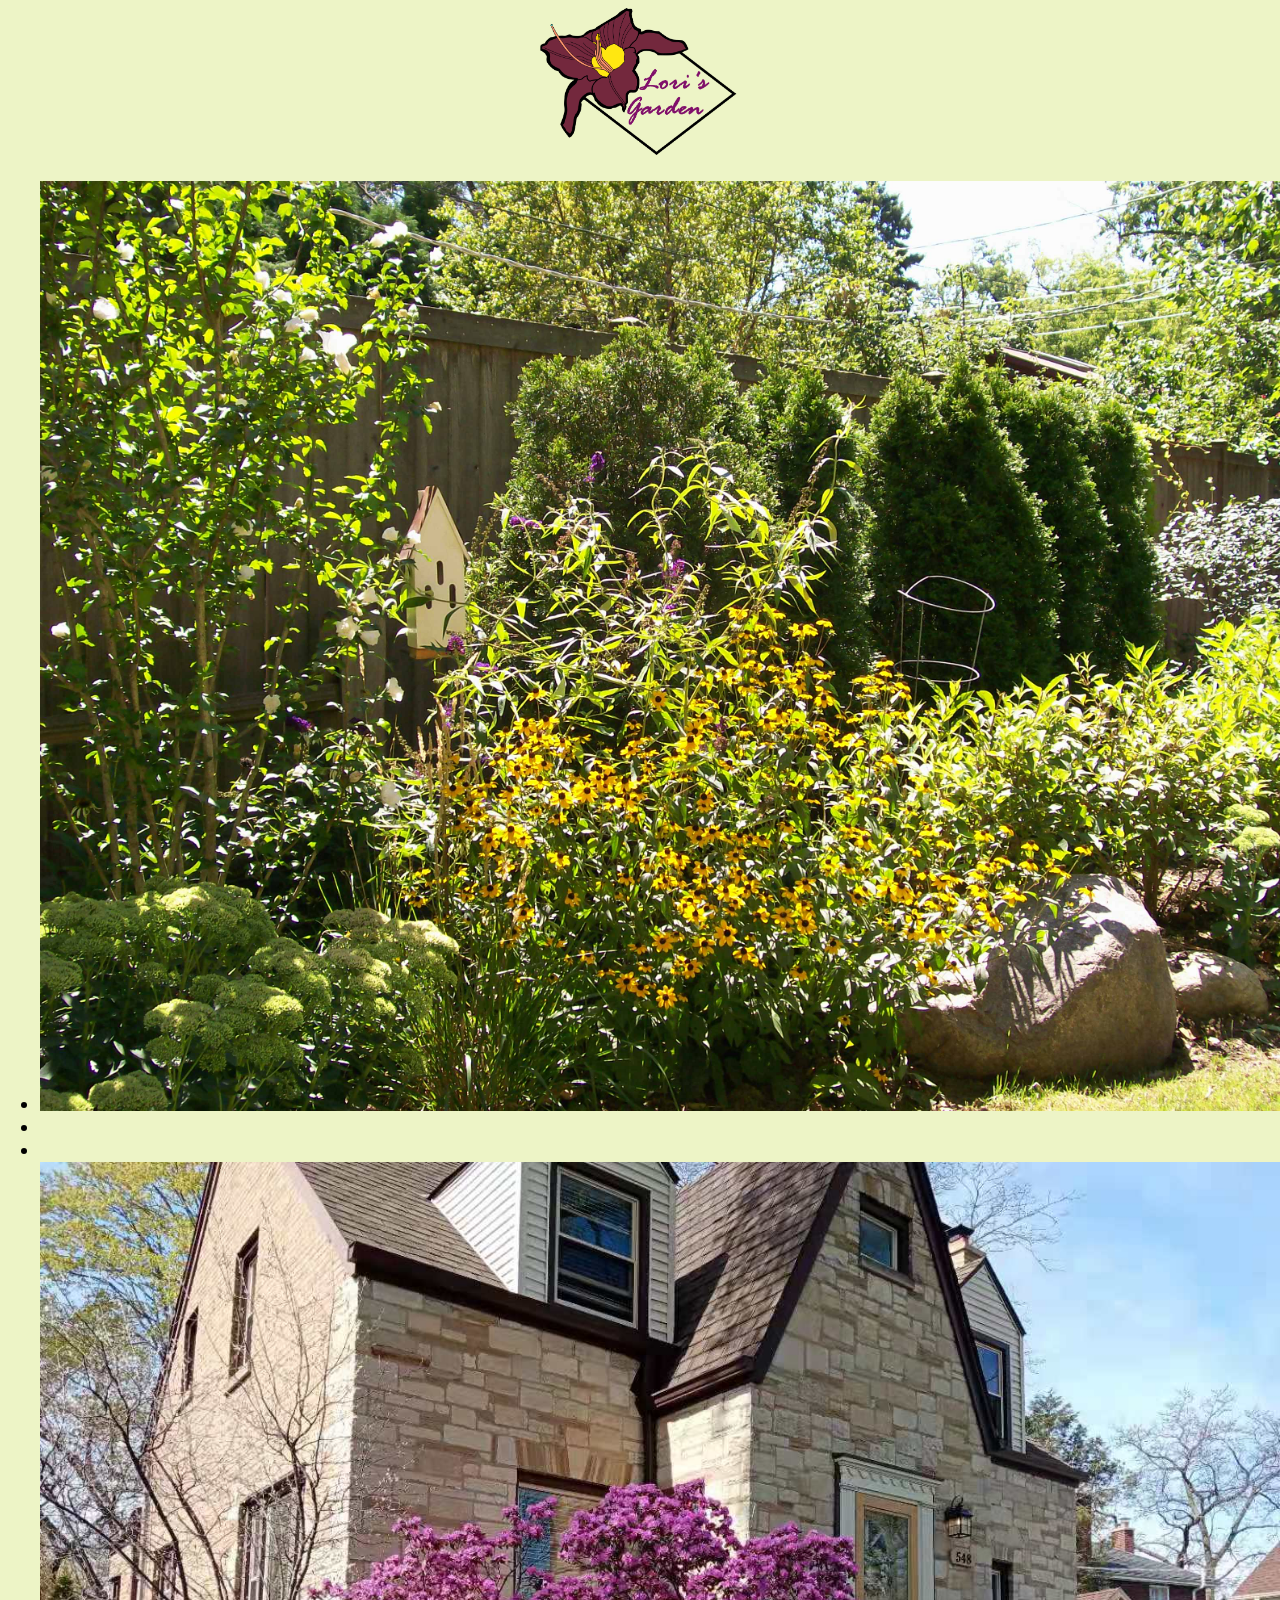
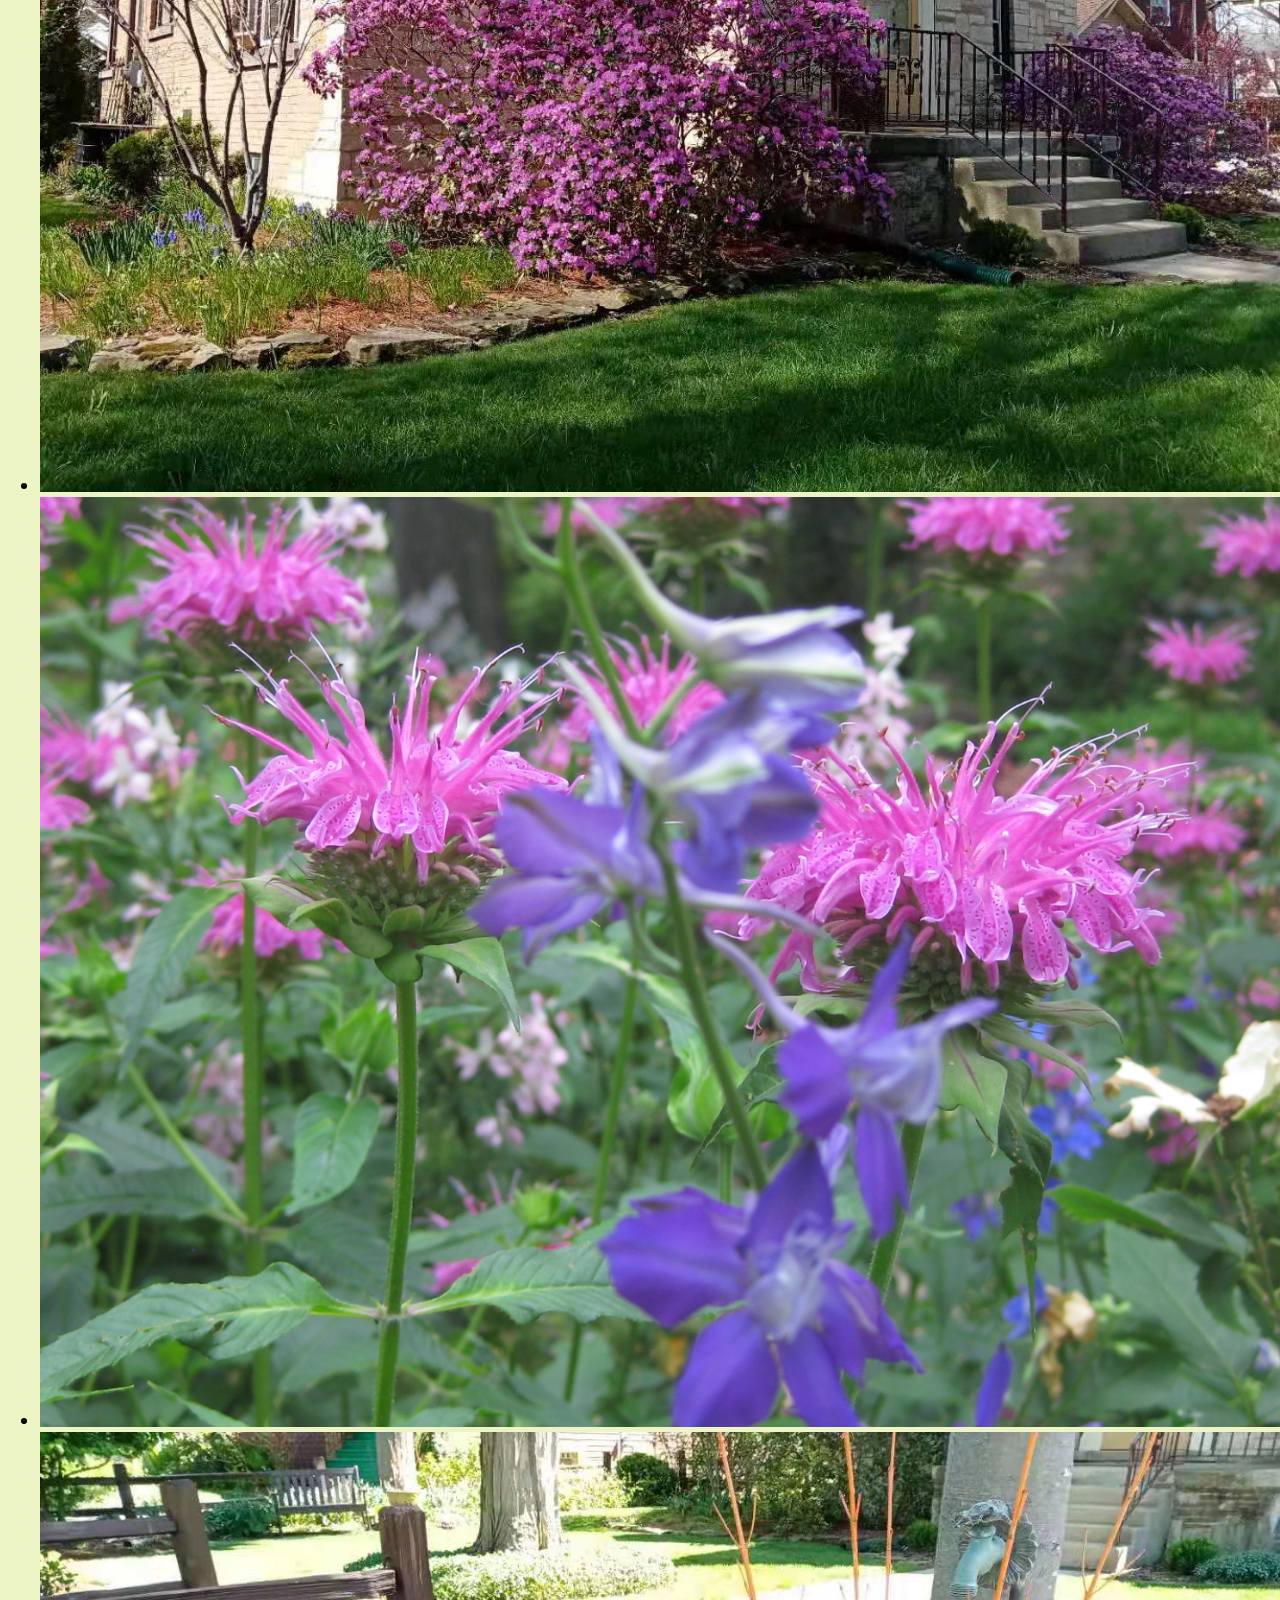
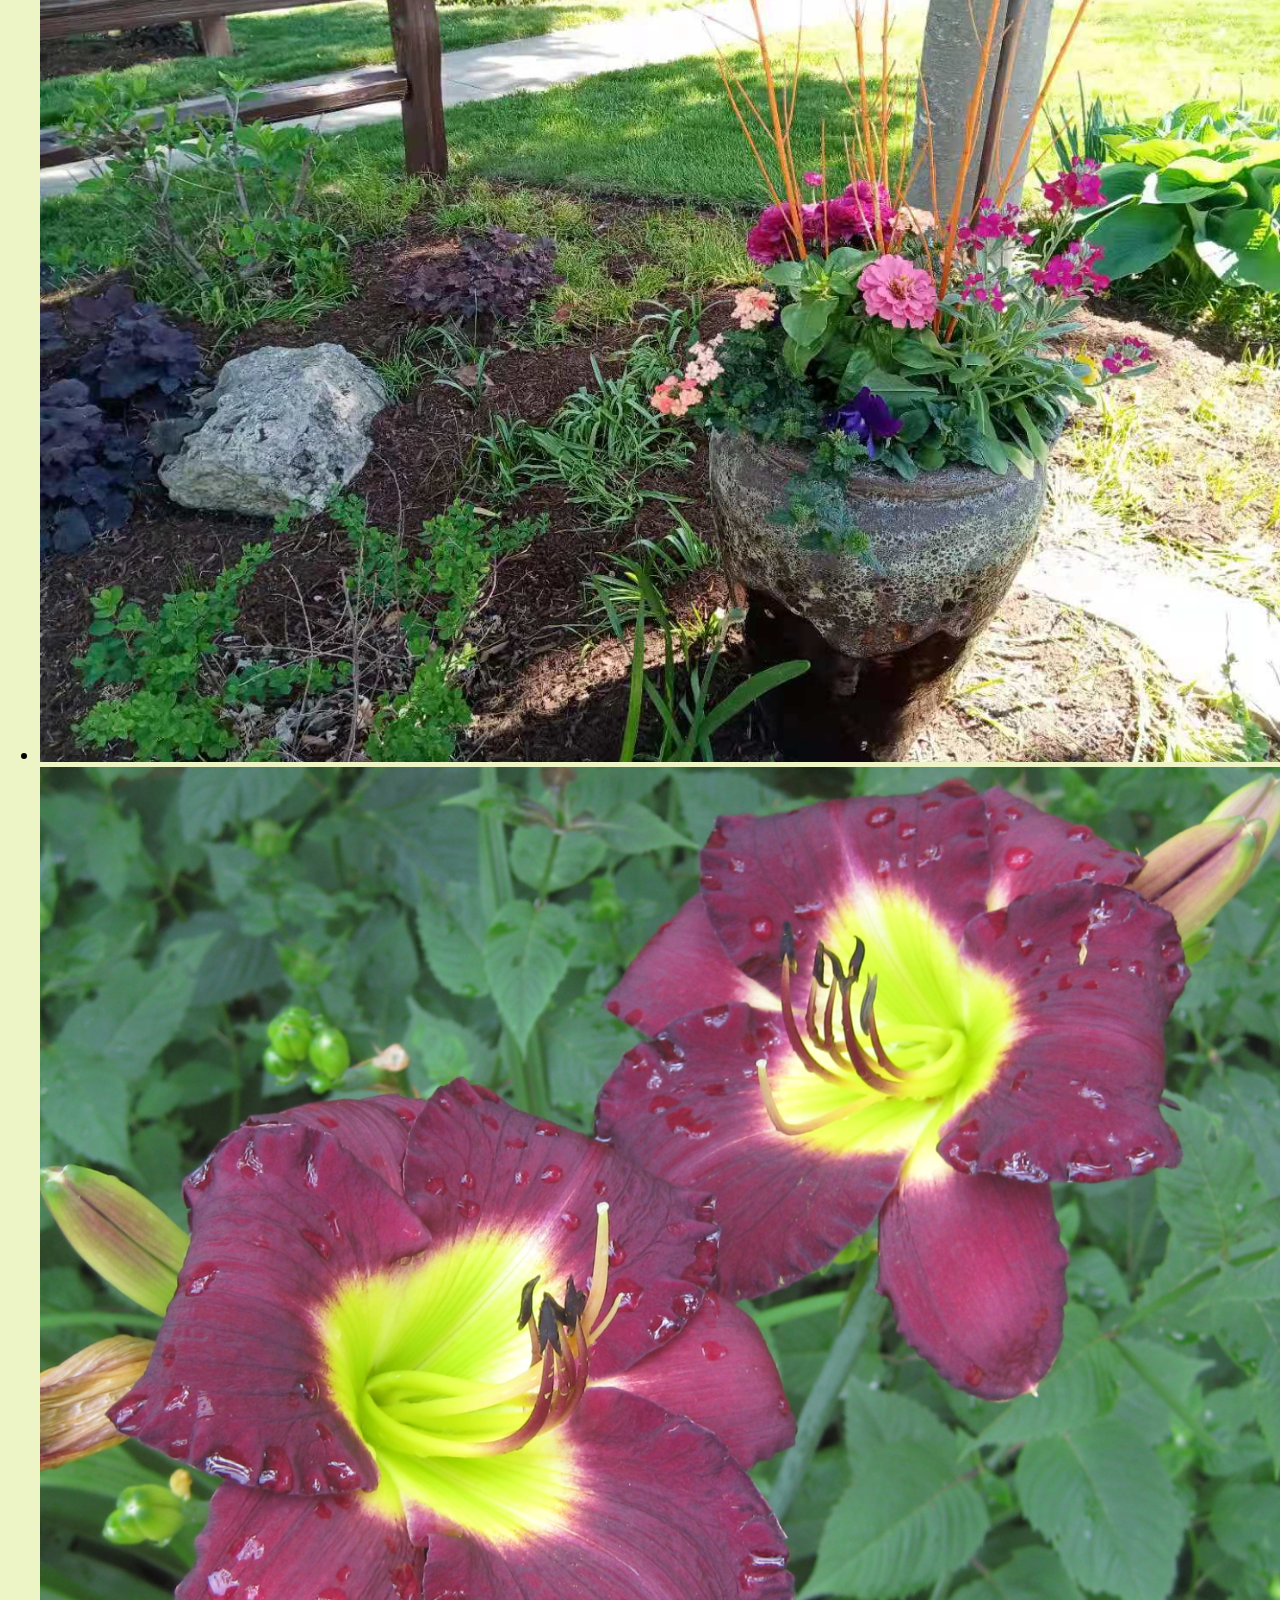
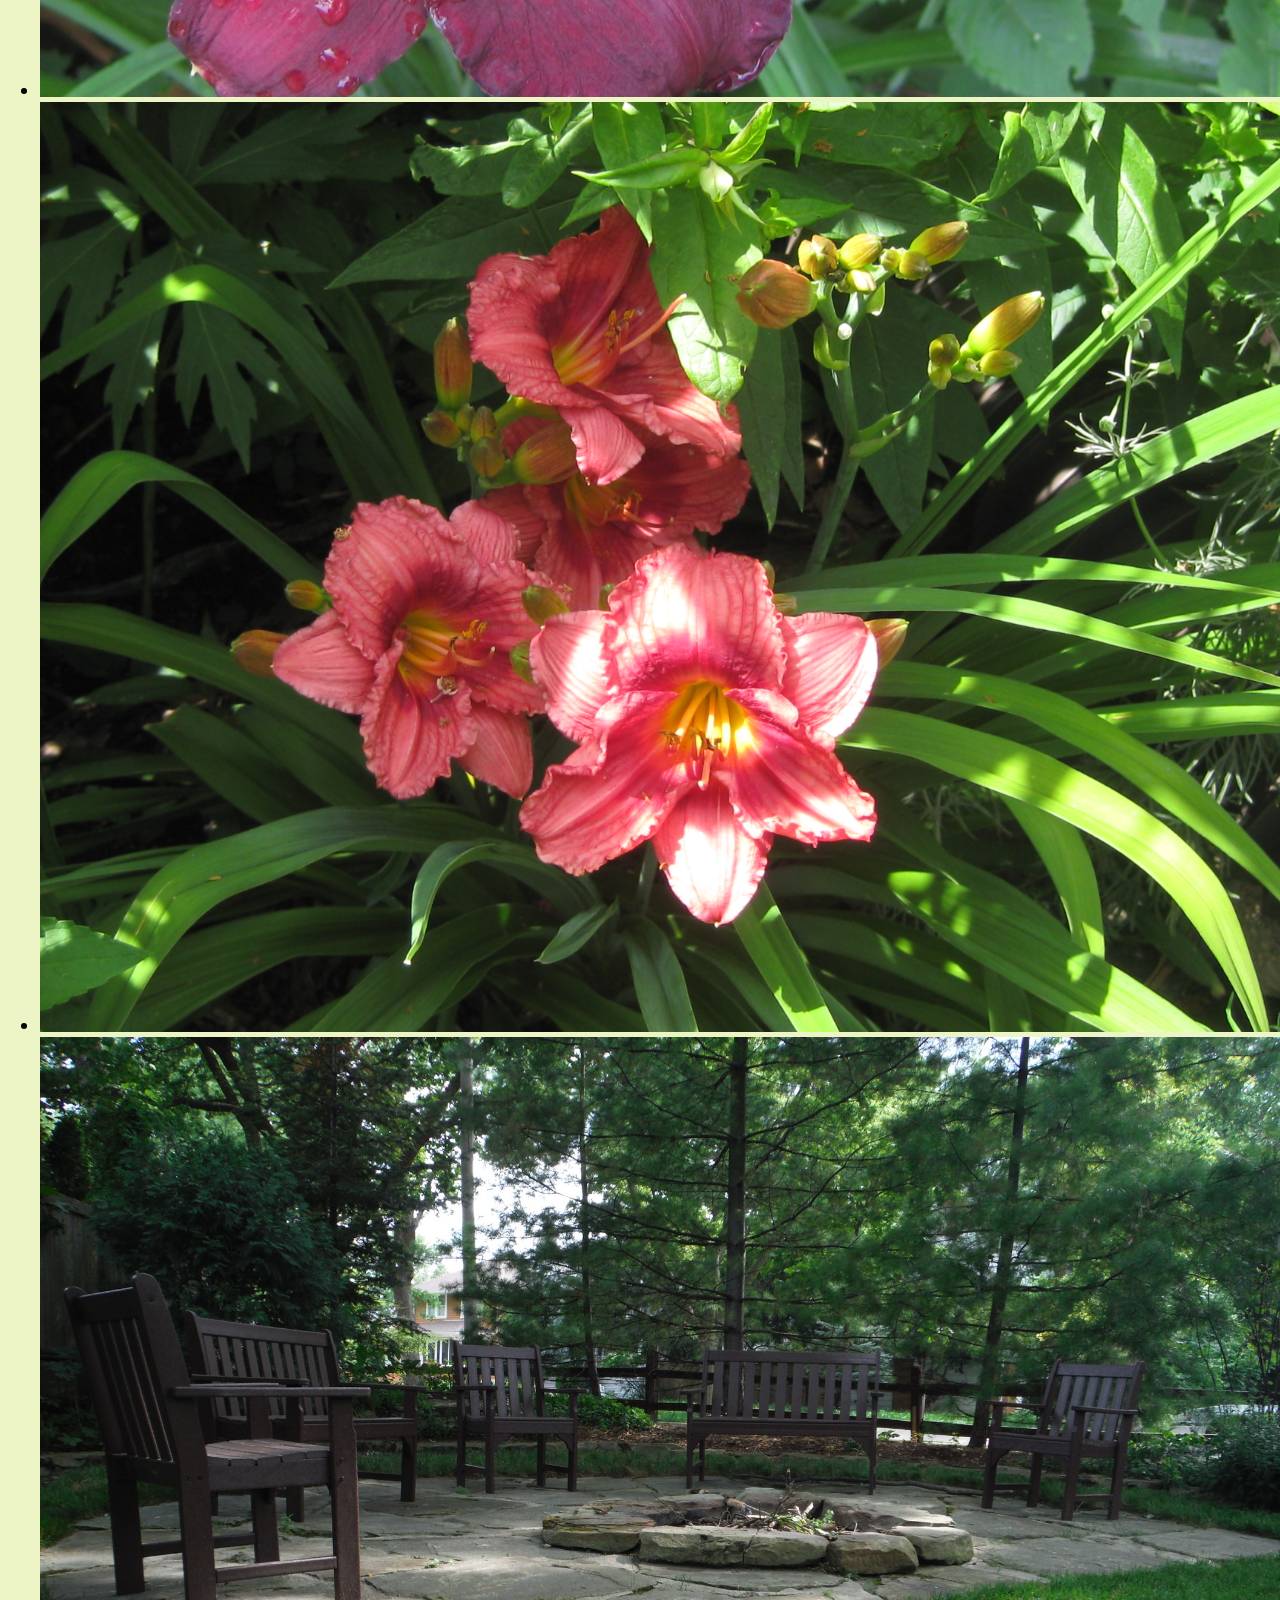
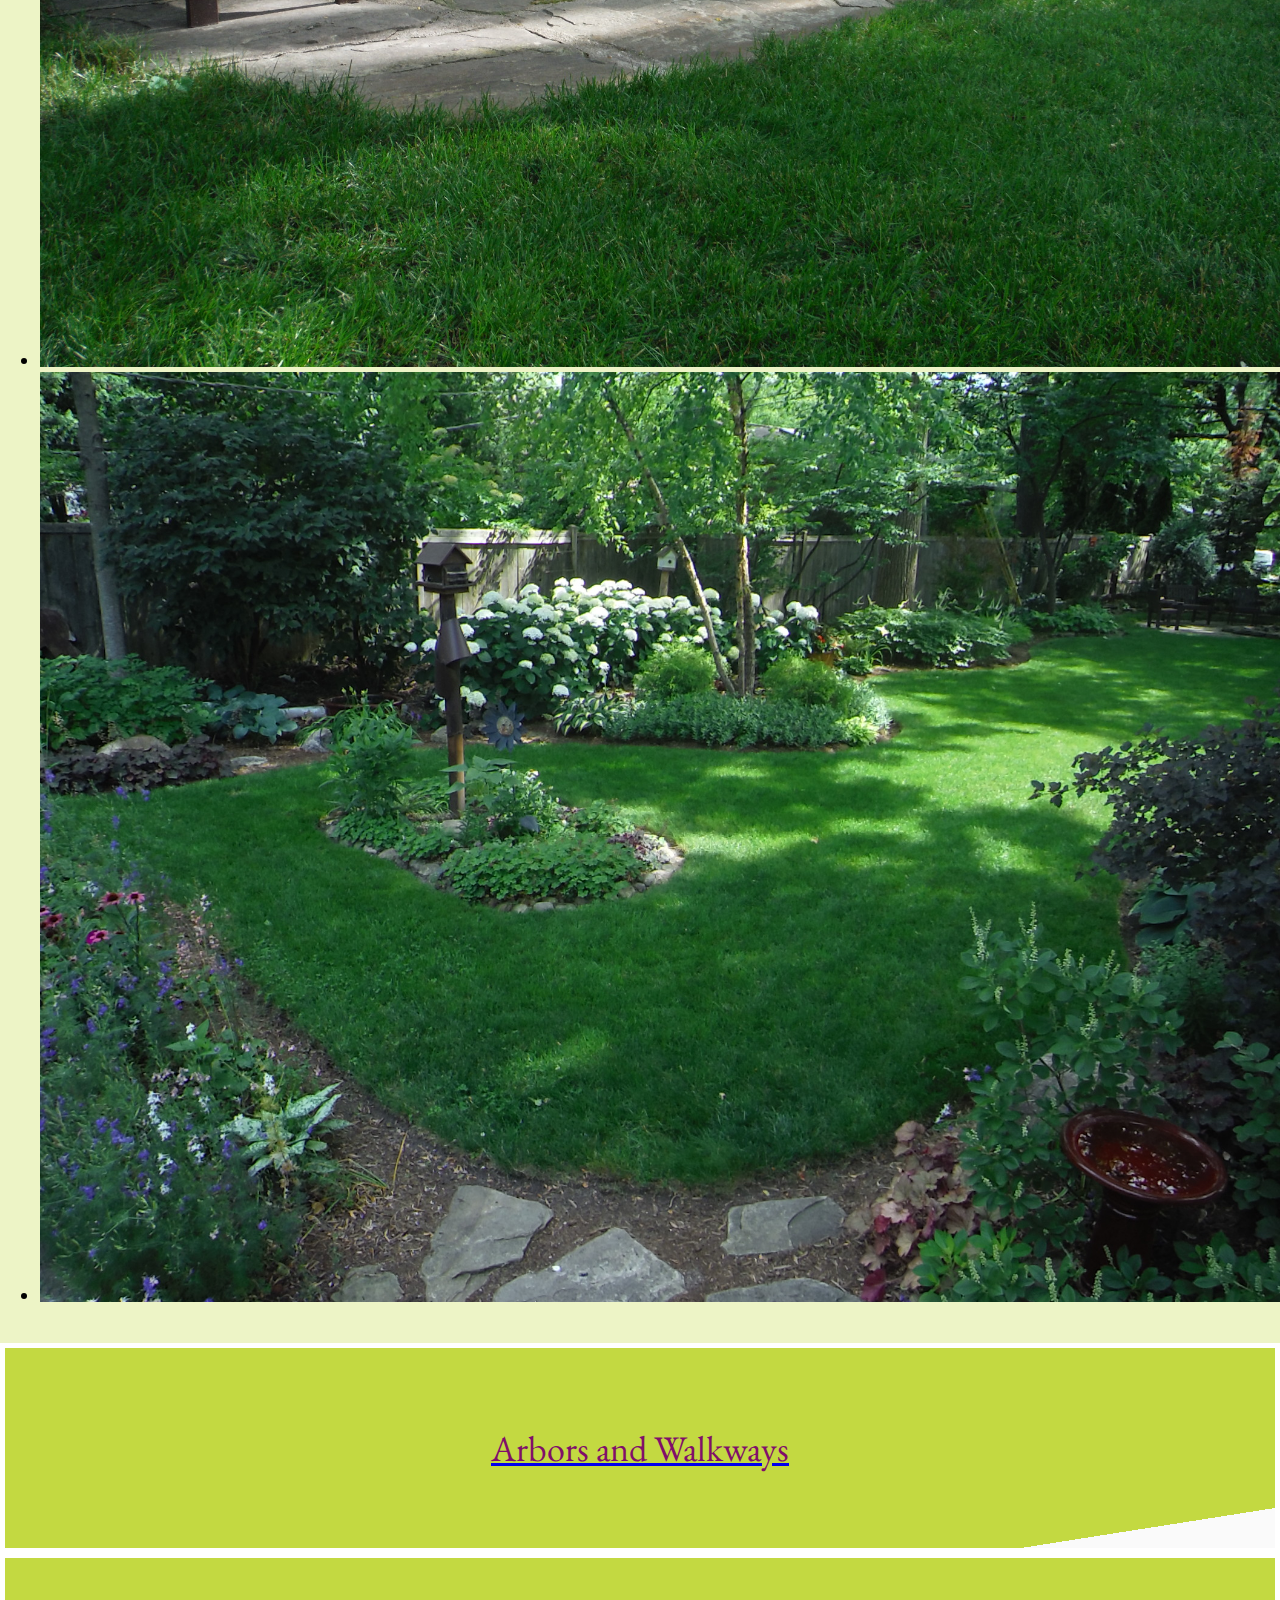
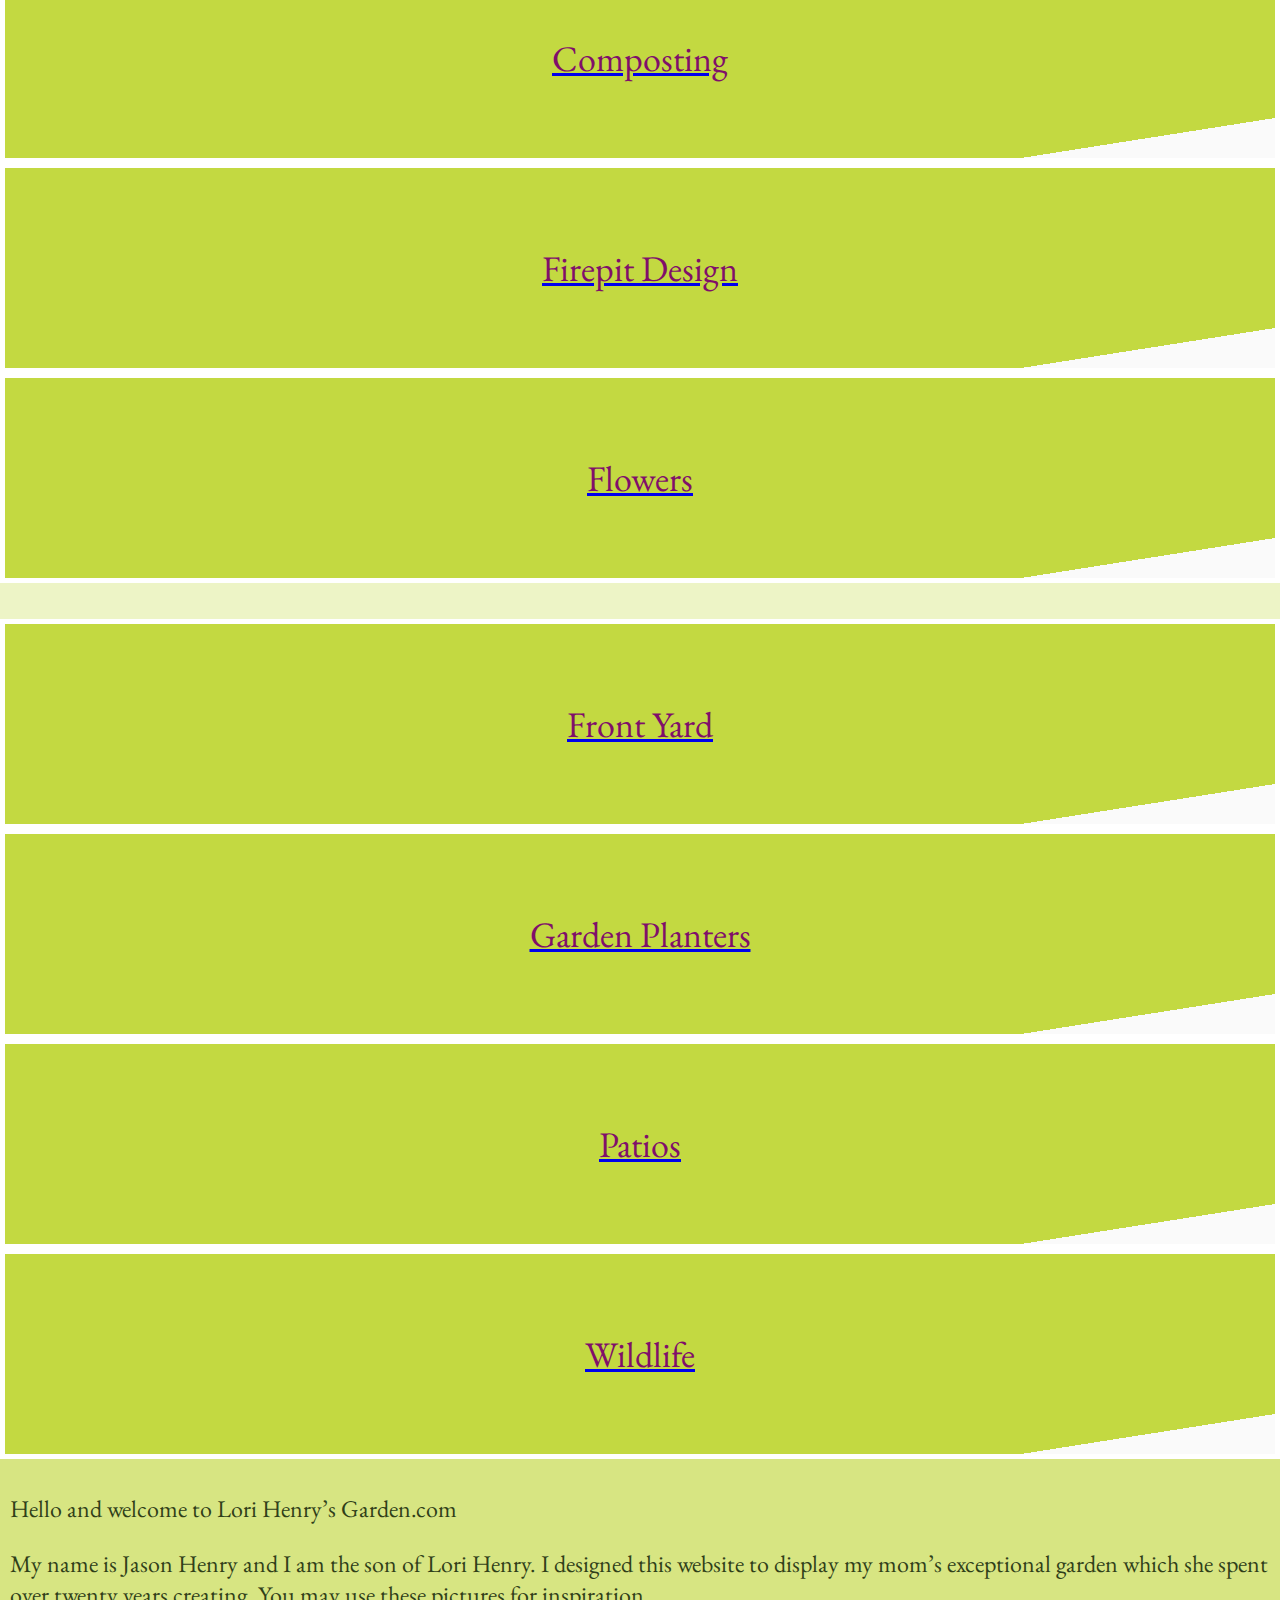
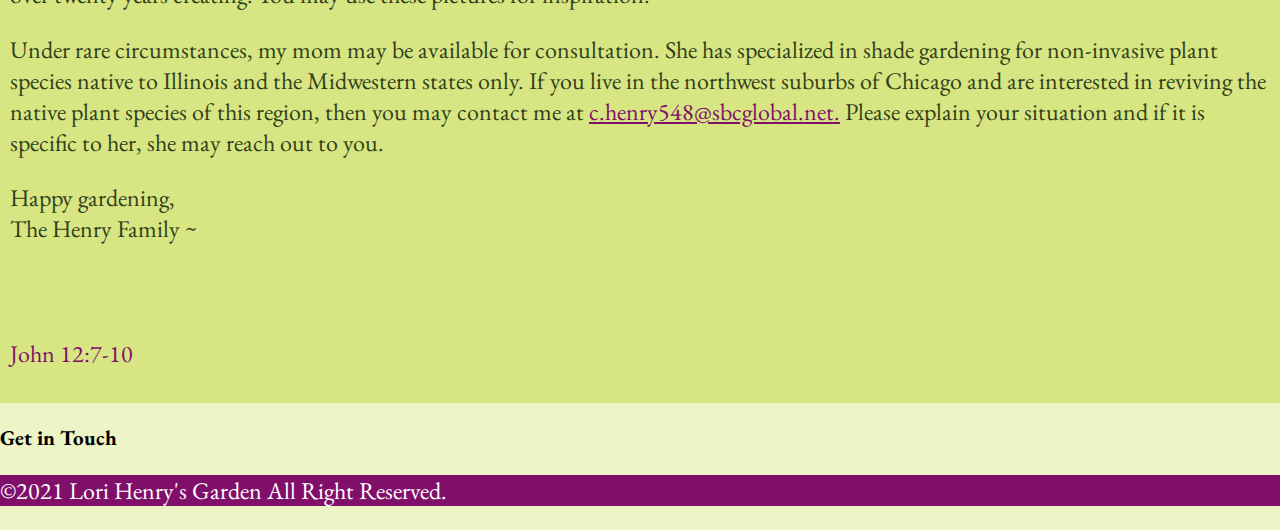
==== index.html @ c9b6c889 "update:v2" ====
<!DOCTYPE html>
<html lang="en">

<head>
    <meta charset="UTF-8">
    <meta http-equiv="X-UA-Compatible" content="IE=edge">
    <meta name="viewport" content="width=device-width, initial-scale=1.0">
    <link rel="stylesheet" href="https://unpkg.com/mustard-ui@latest/dist/css/mustard-ui.min.css">
    <link rel="stylesheet" href="style.css">
    <script src="https://cdn.jsdelivr.net/npm/@splidejs/splide@latest/dist/js/splide.min.js"></script>
    <link rel="stylesheet" href="https://cdn.jsdelivr.net/npm/@splidejs/splide@latest/dist/css/splide.min.css">
    <script src="https://cdn.jsdelivr.net/npm/jquery@3.5.1/dist/jquery.min.js"></script>
    <link rel="stylesheet" href="https://cdn.jsdelivr.net/gh/fancyapps/fancybox@3.5.7/dist/jquery.fancybox.min.css" />
    <script src="https://cdn.jsdelivr.net/gh/fancyapps/fancybox@3.5.7/dist/jquery.fancybox.min.js"></script>
    <link rel="preconnect" href="https://fonts.googleapis.com">
    <link rel="preconnect" href="https://fonts.gstatic.com" crossorigin>
    <link href="https://fonts.googleapis.com/css2?family=EB+Garamond&display=swap" rel="stylesheet">
    <title>Lori Henry's garden</title>

</head>

<body class="container">
    <div class="d-flex">
        <div class="m-auto">
            <img height="150px" src="https://jasonhenry1.github.io/lori-garden/img/new-logo.png" alt="Lori Henry's garden" class="">
        </div>
    </div>

    <div class="splide">
        <div class="splide__track">
            <ul class="splide__list">
                <li class="splide__slide"> <a data-fslightbox="slider" href="https://jasonhenry1.github.io/lori-garden/img/slider/A1.jpg"><img
                            src="https://jasonhenry1.github.io/lori-garden/img/slider/A1.jpg" alt=""></a></li>
                <li class="splide__slide"><a data-fslightbox="slider" href="https://jasonhenry1.github.io/lori-garden/img/slider/A2.jpg"><img
                            src="https://jasonhenry1.github.io/lori-garden/img/slider/A2.jpg" alt=""></a></li>
                <li class="splide__slide"><a data-fslightbox="slider" href="https://jasonhenry1.github.io/lori-garden/img/slider/A3.jpg"><img
                            src="https://jasonhenry1.github.io/lori-garden/img/slider/A3.jpg" alt=""></a></li>
                <li class="splide__slide"><a data-fslightbox="slider" href="https://jasonhenry1.github.io/lori-garden/img/slider/A4.jpg"><img
                            src="https://jasonhenry1.github.io/lori-garden/img/slider/A4.jpg" alt=""></a></li>
                <li class="splide__slide"><a data-fslightbox="slider" href="https://jasonhenry1.github.io/lori-garden/img/slider/A5.jpg"><img
                            src="https://jasonhenry1.github.io/lori-garden/img/slider/A5.jpg" alt=""></a></li>
                <li class="splide__slide"><a data-fslightbox="slider" href="https://jasonhenry1.github.io/lori-garden/img/slider/A6.jpg"><img
                            src="https://jasonhenry1.github.io/lori-garden/img/slider/A6.jpg" alt=""></a></li>
                <li class="splide__slide"><a data-fslightbox="slider" href="https://jasonhenry1.github.io/lori-garden/img/slider/A7.jpg"><img
                            src="https://jasonhenry1.github.io/lori-garden/img/slider/A7.jpg" alt=""></a></li>
                <li class="splide__slide"><a data-fslightbox="slider" href="https://jasonhenry1.github.io/lori-garden/img/slider/A8.jpg"><img
                            src="https://jasonhenry1.github.io/lori-garden/img/slider/A8.jpg" alt=""></a></li>
                <li class="splide__slide"><a data-fslightbox="slider" href="https://jasonhenry1.github.io/lori-garden/img/slider/A9.jpg"><img
                                src="https://jasonhenry1.github.io/lori-garden/img/slider/A9.jpg" alt=""></a></li>
                <li class="splide__slide"><a data-fslightbox="slider" href="https://jasonhenry1.github.io/lori-garden/img/slider/A10.jpg"><img
                                    src="https://jasonhenry1.github.io/lori-garden/img/slider/A10.jpg" alt=""></a></li>
            </ul>
        </div>
    </div>
    <main>
        <div class="gallery mt-2 row">
            <div class="col-lg-3 col-md-6 col-sm-12 col-xs-12">

                <div class="card">
                    <a style="text-align: center;margin:auto" data-fslightbox="arbors"
                        href="https://jasonhenry1.github.io/lori-garden/img/arbors_and_walkways/B1.png">
                        <h5>Arbors and Walkways</h5>
                    </a>
                    <a class="d-none" data-fslightbox="arbors" href="https://jasonhenry1.github.io/lori-garden/img/arbors_and_walkways/B2.jpg"></a>
                    <a class="d-none" data-fslightbox="arbors" href="https://jasonhenry1.github.io/lori-garden/img/arbors_and_walkways/B3.jpg"></a>
                    <a class="d-none" data-fslightbox="arbors" href="https://jasonhenry1.github.io/lori-garden/img/arbors_and_walkways/B4.jpg"></a>
                    <a class="d-none" data-fslightbox="arbors" href="https://jasonhenry1.github.io/lori-garden/img/arbors_and_walkways/B5.jpg"></a>
                    <a class="d-none" data-fslightbox="arbors" href="https://jasonhenry1.github.io/lori-garden/img/arbors_and_walkways/B6.jpg"></a>
                    <a class="d-none" data-fslightbox="arbors" href="https://jasonhenry1.github.io/lori-garden/img/arbors_and_walkways/B7.jpg"></a>
                    <a class="d-none" data-fslightbox="arbors" href="https://jasonhenry1.github.io/lori-garden/img/arbors_and_walkways/B8.jpg"></a>
                </div>
            </div>
            <div class="col-lg-3 col-md-6 col-sm-12 col-xs-12">

                <div class="card">
                    <a style="text-align: center;margin:auto" data-fslightbox="composting"
                        href="https://jasonhenry1.github.io/lori-garden/img/composting/C1.jpg">
                        <h5>Composting</h5>
                    </a>
                    <a class="d-none" data-fslightbox="composting" href="https://jasonhenry1.github.io/lori-garden/img/composting/C2.jpg"></a>
                    <a class="d-none" data-fslightbox="composting" href="https://jasonhenry1.github.io/lori-garden/img/composting/C3.jpg"></a>

                </div>
            </div>
            <div class="col-lg-3 col-md-6 col-sm-12 col-xs-12">

                <div class="card">
                    <a style="text-align: center;margin:auto" data-fslightbox="fire" href="https://jasonhenry1.github.io/lori-garden/img/firepit_design/D1.jpg">
                        <h5>Firepit Design</h5>
                    </a>
                    <a class="d-none" data-fslightbox="fire" href="https://jasonhenry1.github.io/lori-garden/img/firepit_design/D2.jpg"></a>
                    <a class="d-none" data-fslightbox="fire" href="https://jasonhenry1.github.io/lori-garden/img/firepit_design/D3.jpg"></a>
                    <a class="d-none" data-fslightbox="fire" href="https://jasonhenry1.github.io/lori-garden/img/firepit_design/D4.jpg"></a>
                    <a class="d-none" data-fslightbox="fire" href="https://jasonhenry1.github.io/lori-garden/img/firepit_design/D5.jpg"></a>
                    <a class="d-none" data-fslightbox="fire" href="https://jasonhenry1.github.io/lori-garden/img/firepit_design/D6.jpg"></a>
                    <a class="d-none" data-fslightbox="fire" href="https://jasonhenry1.github.io/lori-garden/img/firepit_design/D7.jpg"></a>
                    <a class="d-none" data-fslightbox="fire" href="https://jasonhenry1.github.io/lori-garden/img/firepit_design/D8.jpg"></a>
                    <a class="d-none" data-fslightbox="fire" href="https://jasonhenry1.github.io/lori-garden/img/firepit_design/D9.jpg"></a>
                </div>
            </div>
            <div class="col-lg-3 col-md-6 col-sm-12 col-xs-12">

                <div class="card"><a style="text-align: center;margin:auto" data-fslightbox="flowers"
                        href="https://jasonhenry1.github.io/lori-garden/img/flowers/E1.jpg">
                        <h5>Flowers</h5>
                    </a>
                    <a class="d-none" data-fslightbox="flowers" href="https://jasonhenry1.github.io/lori-garden/img/flowers/E2.jpg"></a>
                    <a class="d-none" data-fslightbox="flowers" href="https://jasonhenry1.github.io/lori-garden/img/flowers/E3.jpg"></a>
                    <a class="d-none" data-fslightbox="flowers" href="https://jasonhenry1.github.io/lori-garden/img/flowers/E4.jpg"></a>
                    <a class="d-none" data-fslightbox="flowers" href="https://jasonhenry1.github.io/lori-garden/img/flowers/E5.jpg"></a>
                    <a class="d-none" data-fslightbox="flowers" href="https://jasonhenry1.github.io/lori-garden/img/flowers/E6.jpg"></a>
                    <a class="d-none" data-fslightbox="flowers" href="https://jasonhenry1.github.io/lori-garden/img/flowers/E7.jpg"></a>
                    <a class="d-none" data-fslightbox="flowers" href="https://jasonhenry1.github.io/lori-garden/img/flowers/E8.jpg"></a>
                    <a class="d-none" data-fslightbox="flowers" href="https://jasonhenry1.github.io/lori-garden/img/flowers/E9.jpg"></a>
                    <a class="d-none" data-fslightbox="flowers" href="https://jasonhenry1.github.io/lori-garden/img/flowers/E10.jpg"></a>
                    <a class="d-none" data-fslightbox="flowers" href="https://jasonhenry1.github.io/lori-garden/img/flowers/E11.jpg"></a>
                    <a class="d-none" data-fslightbox="flowers" href="https://jasonhenry1.github.io/lori-garden/img/flowers/E12.jpg"></a>
                    <a class="d-none" data-fslightbox="flowers" href="https://jasonhenry1.github.io/lori-garden/img/flowers/E13.jpg"></a>
                    <a class="d-none" data-fslightbox="flowers" href="https://jasonhenry1.github.io/lori-garden/img/flowers/E14.jpg"></a>
                    <a class="d-none" data-fslightbox="flowers" href="https://jasonhenry1.github.io/lori-garden/img/flowers/E15.jpg"></a>
                    <a class="d-none" data-fslightbox="flowers" href="https://jasonhenry1.github.io/lori-garden/img/flowers/E16.jpg"></a>
                    <a class="d-none" data-fslightbox="flowers" href="https://jasonhenry1.github.io/lori-garden/img/flowers/E17.jpg"></a>
                    <a class="d-none" data-fslightbox="flowers" href="https://jasonhenry1.github.io/lori-garden/img/flowers/E18.jpg"></a>
                    <a class="d-none" data-fslightbox="flowers" href="https://jasonhenry1.github.io/lori-garden/img/flowers/E19.jpg"></a>
                    <a class="d-none" data-fslightbox="flowers" href="https://jasonhenry1.github.io/lori-garden/img/flowers/E20.jpg"></a>
                    <a class="d-none" data-fslightbox="flowers" href="https://jasonhenry1.github.io/lori-garden/img/flowers/E21.jpg"></a>
                </div>

            </div>
        </div>
        <div class="gallery mt-2 row">
            <div class="col-lg-3 col-md-6 col-sm-12 col-xs-12">

                <div class="card"><a style="text-align: center;margin:auto" data-fslightbox="front"
                        href="https://jasonhenry1.github.io/lori-garden/img/front_yard/F1.jpg">
                        <h5>Front Yard</h5>
                    </a>
                    <a class="d-none" data-fslightbox="front" href="https://jasonhenry1.github.io/lori-garden/img/front_yard/F2.jpg"></a>
                    <a class="d-none" data-fslightbox="front" href="https://jasonhenry1.github.io/lori-garden/img/front_yard/F3.jpg"></a>
                </div>
            </div>
            <div class="col-lg-3 col-md-6 col-sm-12 col-xs-12">

                <div class="card">
                    <a style="text-align: center;margin:auto" data-fslightbox="garden"
                        href="https://jasonhenry1.github.io/lori-garden/img/garden_planters/G1.jpg">
                        <h5>Garden Planters</h5>
                    </a>
                    <a class="d-none" data-fslightbox="garden" href="https://jasonhenry1.github.io/lori-garden/img/garden_planters/G2.jpg"></a>
                    <a class="d-none" data-fslightbox="garden" href="https://jasonhenry1.github.io/lori-garden/img/garden_planters/G3.jpg"></a>
                    <a class="d-none" data-fslightbox="garden" href="https://jasonhenry1.github.io/lori-garden/img/garden_planters/G4.jpg"></a>
                    <a class="d-none" data-fslightbox="garden" href="https://jasonhenry1.github.io/lori-garden/img/garden_planters/G5.jpg"></a>
                </div>

            </div>
            <div class="col-lg-3 col-md-6 col-sm-12 col-xs-12">

                <div class="card">
                    <a style="text-align: center;margin:auto" data-fslightbox="patios" href="https://jasonhenry1.github.io/lori-garden/img/patios/H1.jpg">
                        <h5>Patios</h5>
                    </a>
                    <a class="d-none" data-fslightbox="patios" href="https://jasonhenry1.github.io/lori-garden/img/patios/H2.jpg"></a>
                    <a class="d-none" data-fslightbox="patios" href="https://jasonhenry1.github.io/lori-garden/img/patios/H3.jpg"></a>

                </div>
            </div>
            <div class="col-lg-3 col-md-6 col-sm-12 col-xs-12">

                <div class="card">
                    <a style="text-align: center;margin:auto" data-fslightbox="wildlife" href="https://jasonhenry1.github.io/lori-garden/img/wildlife/I1.jpg">
                        <h5>Wildlife</h5>
                    </a>
                    <a class="d-none" data-fslightbox="wildlife" href="https://jasonhenry1.github.io/lori-garden/img/wildlife/I2.jpg"></a>
                    <a class="d-none" data-fslightbox="wildlife" href="https://jasonhenry1.github.io/lori-garden/img/wildlife/I3.jpg"></a>
                    <a class="d-none" data-fslightbox="wildlife" href="https://jasonhenry1.github.io/lori-garden/img/wildlife/I4.jpg"></a>
                </div>
            </div>
        </div>
        <div class="container content">
            <p>Hello and welcome to Lori Henry’s Garden.com</p> 

            <p>My name is Jason Henry and I am the son of Lori Henry. I designed this website to
                display my mom’s exceptional garden which she spent over twenty years creating.
                You may use these pictures for inspiration. </p>

            <p>
                Under rare circumstances, my mom may be available for consultation. She has
                specialized in shade gardening for non-invasive plant species native to Illinois and the
                Midwestern states only. If you live in the northwest suburbs of Chicago and are interested
                in reviving the native plant species of this region, then you may contact me at
                <a style="color:#800f6a" href="mailto:c.henry548@sbcglobal.net.">c.henry548@sbcglobal.net.</a> Please explain your situation
                and if it is specific to her,
                she may reach out to you.
            </p>

            <p>
                Happy gardening, <br>
                The Henry Family ~
            </p>
            <br>
            <br>
            <p><span style="color:#800f6a">John 12:7-10</span></p>
        </div>
      <div class="">
          <h3>Get in Touch</h3>
          <div class="inbound-form-wrapper" id="form_5409" data-path="https://app.99inbound.com/i/55541f34-42a5-42d1-a325-71e8ab475796" data-token="WFdM6vfMWcAneLXO3OiWAAtt"></div>

          <!-- Only include this once in your webpage -->
          <script type="text/javascript" src="https://app.99inbound.com/99inbound.js"></script>
      </div>
    </main>
    <footer class="">
        <p class="align-right" style="color:#fff">
            <span class="">©2021 Lori Henry's Garden</span>
            <span>All Right Reserved.</span>
        </p>

    </footer>
    <script src="index.js"></script>
    <script src="/fslightbox.js"></script>

</body>

</html>
---- style.css ----
body{
  background:#EDF4C6;
  font-size:large;
  font-family: 'EB Garamond', serif;

}
footer{
  background: #800f6a;
  color: #fff;
}
.content{
  background:#D7E582;
  padding: 10px;
}
.container{
  margin-left: auto!important;
  margin-right: auto!important;
}
/* .img{
    overflow: hidden;
    position: relative;
    height: 250px;
    text-align: center;

} */


    .splide__slide img {
        width : 100%;
        height: auto;
    }
    .slider{
        height: 300px;
    }
    .d-none{
        display: none;
    }
    .mt-2{
        margin-top: 2em;
    }
    .d-flex{
      display: flex;
    }
    .justify-content-center{
      justify-content: center;
    }
    .m-auto{
      margin: auto;
    }

    .gallery .card{
      display: flex;
      border: 5px solid #fff;
      background: #c3d941;
      background-image: linear-gradient(to top left, #fafafa 10%, transparent 10%);
      height: 200px;
    }
    .gallery .col-lg-3 h5{
      color: #800f6a;
      font-weight: 400;
      font-size: 36px;
      font-family: 'EB Garamond', serif;
    }
    .stretched-link:after{
      position: absolute;
      top: 0;
      right: 0;
      bottom: 0;
      left: 0;
      z-index: 1;
      pointer-events: auto;
      content: "";
      background-color: rgba(0,0,0,0);
    }
p{
  font-weight: 400;
  color: #303f19;
  font-size: 24px;
}
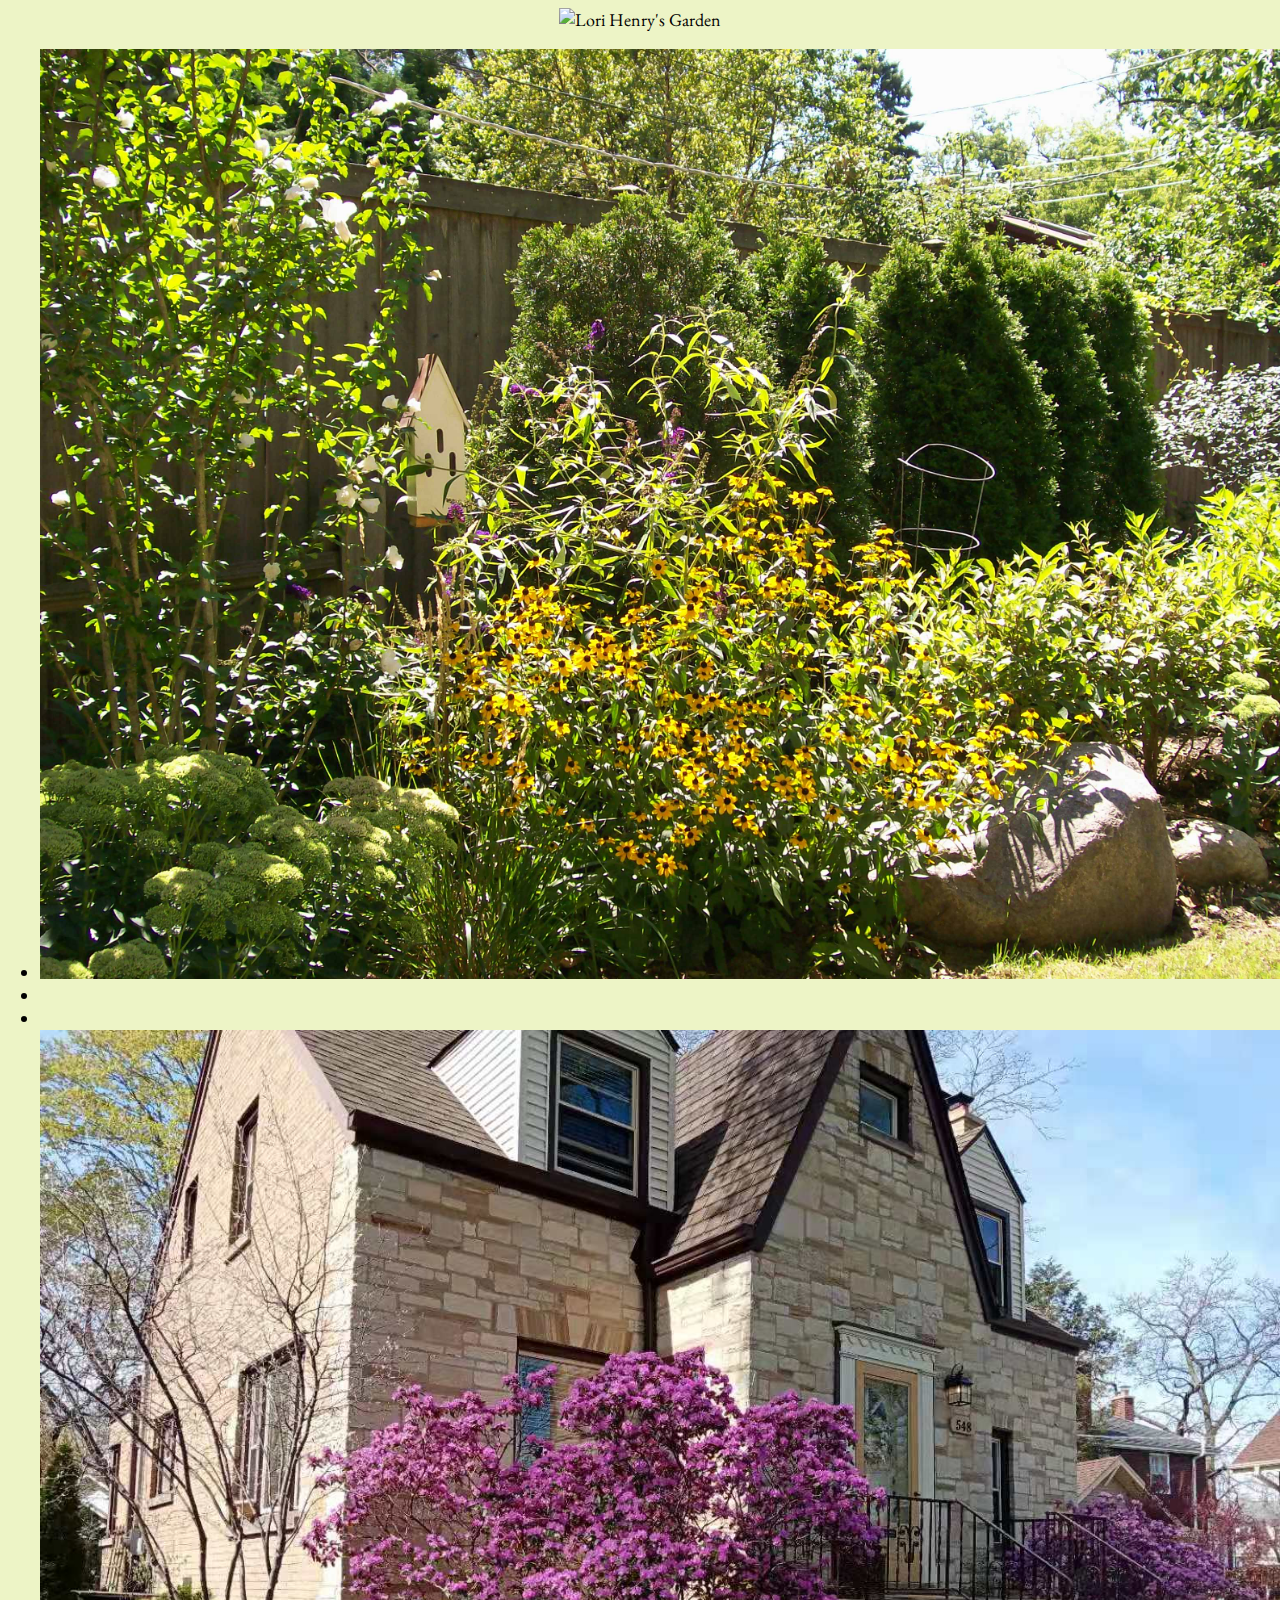
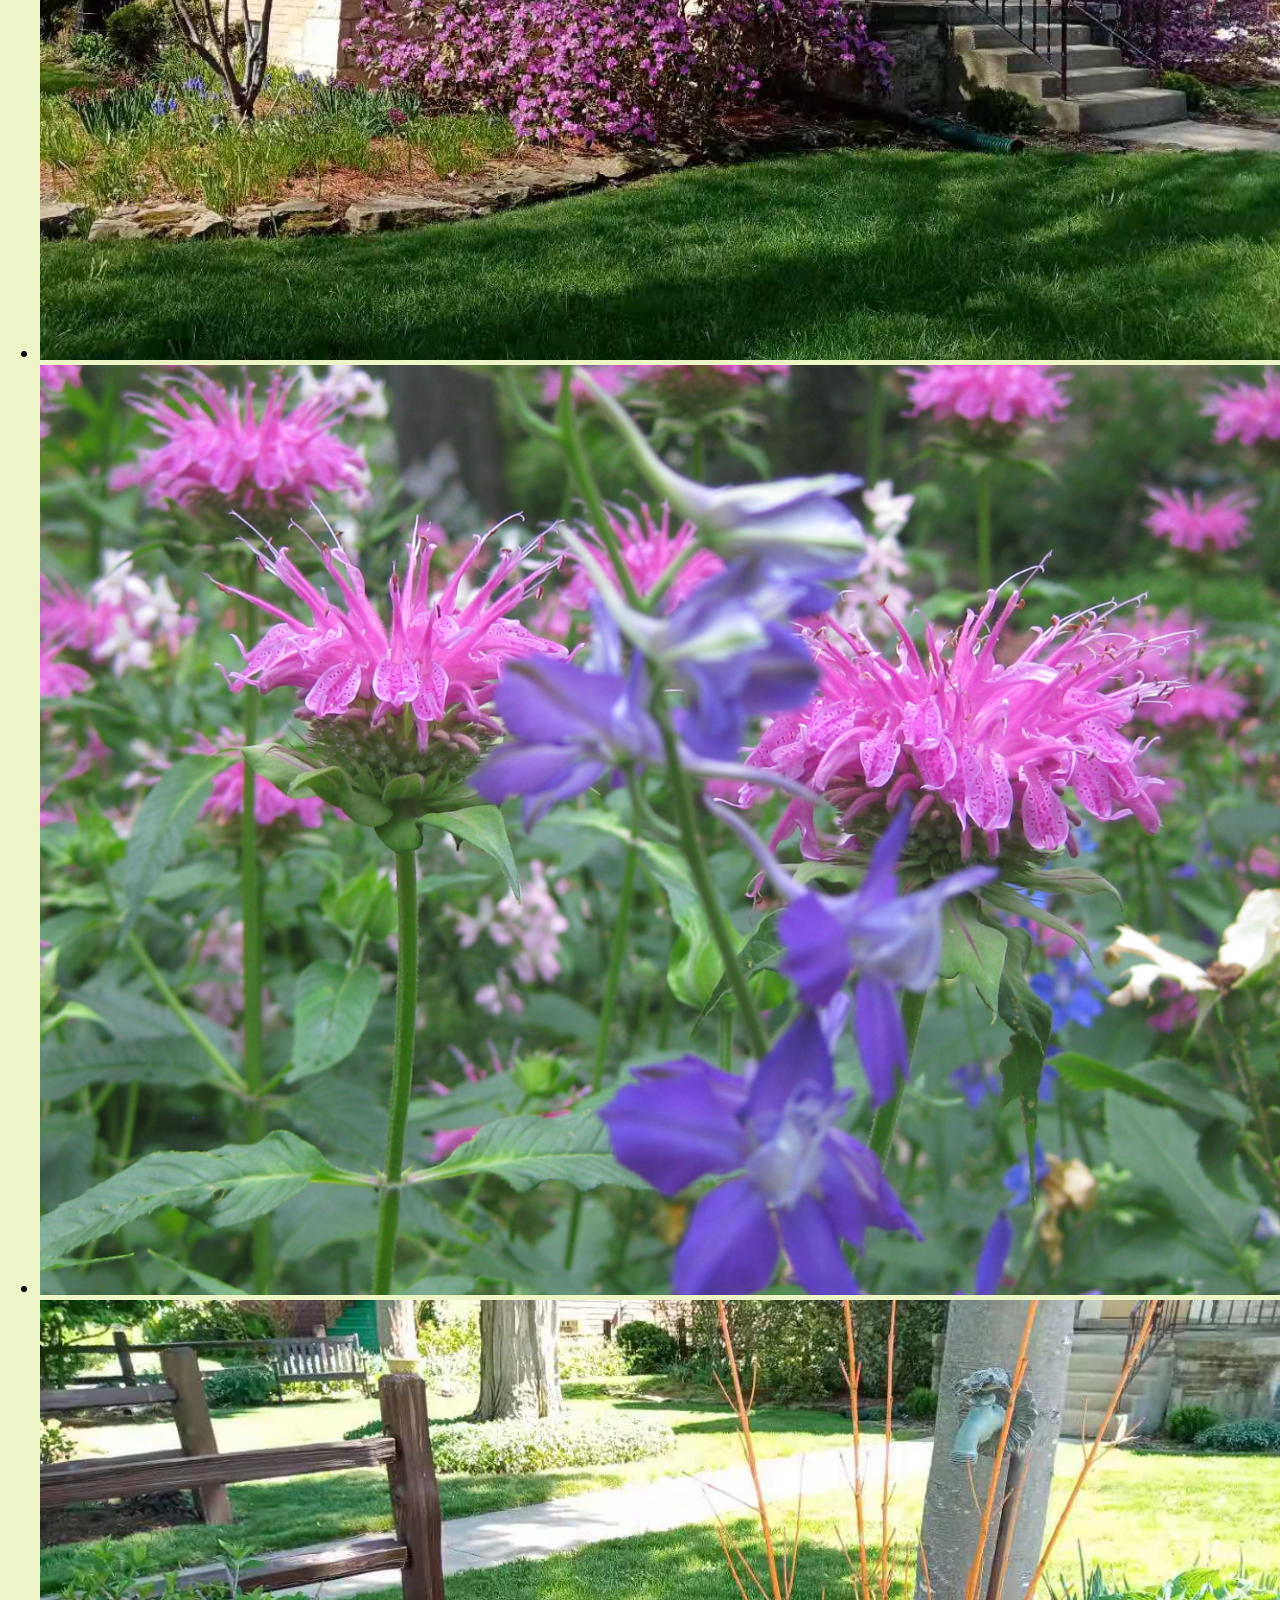
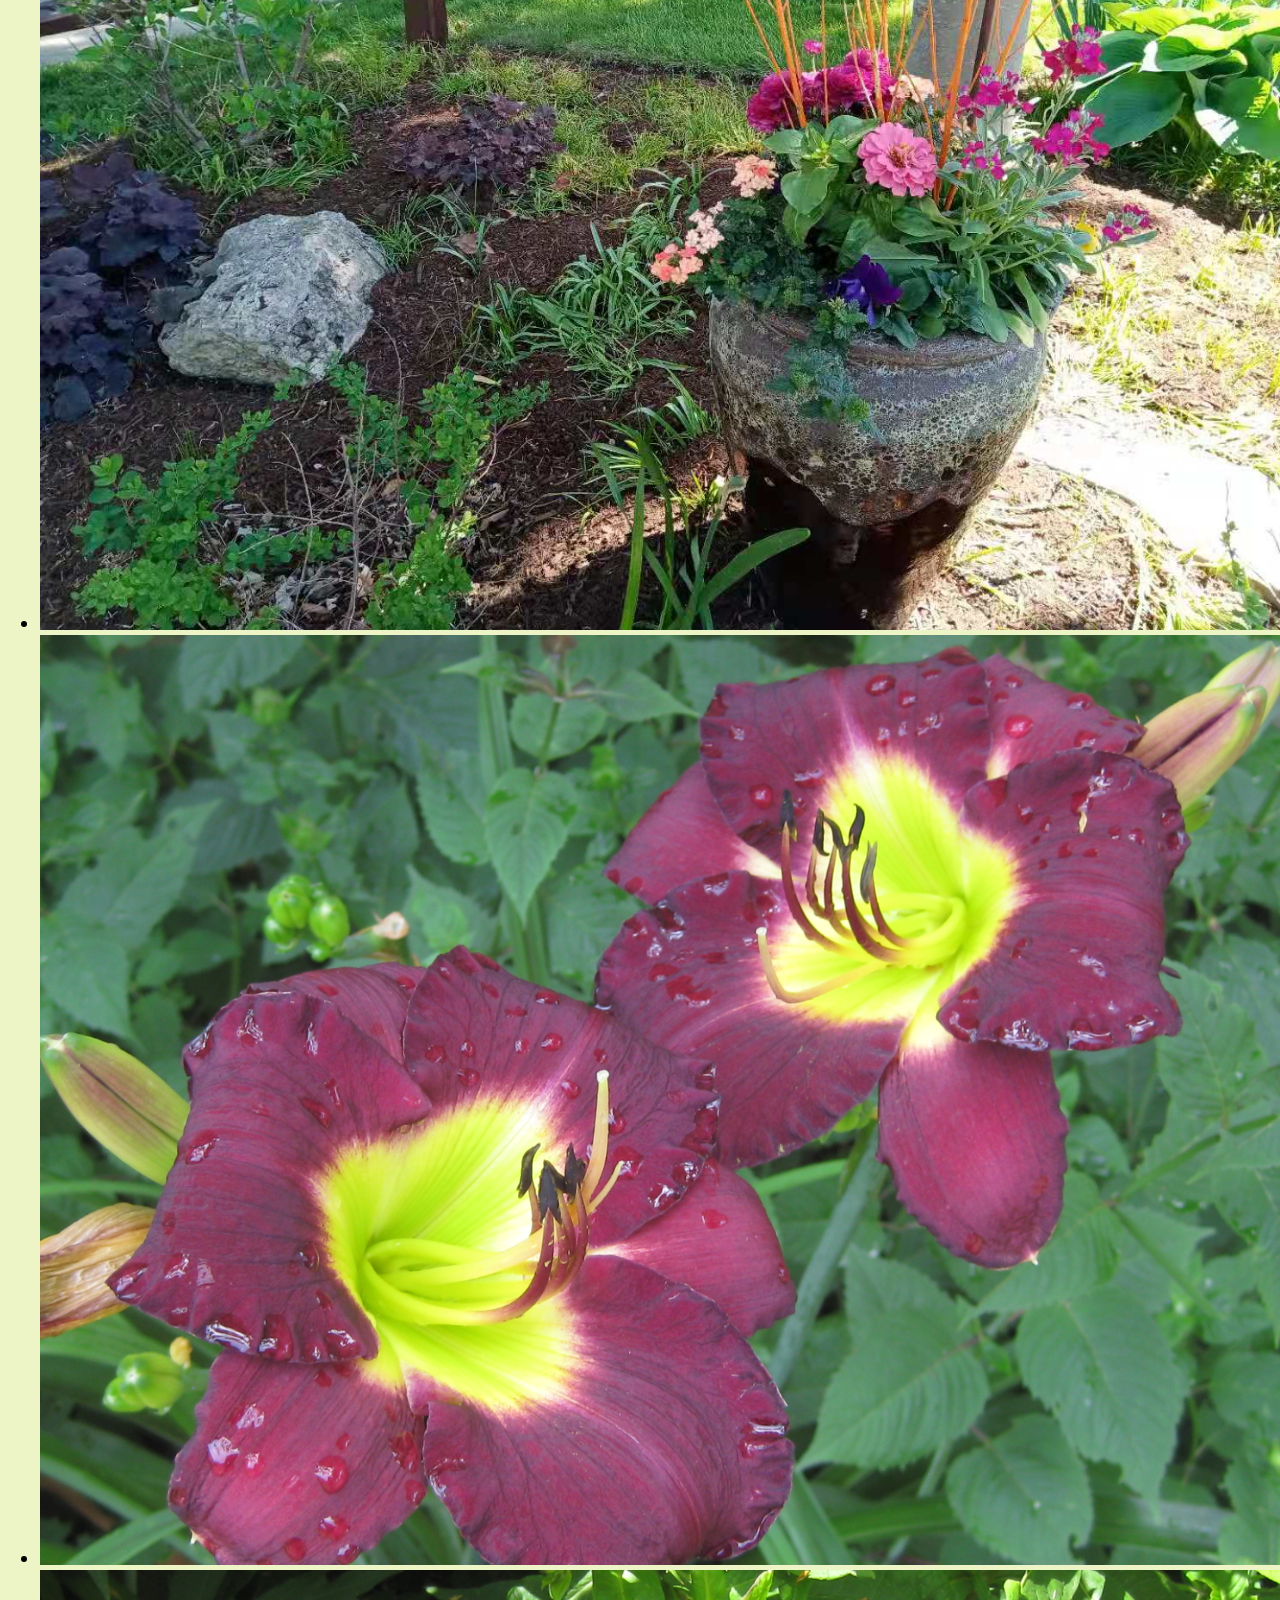
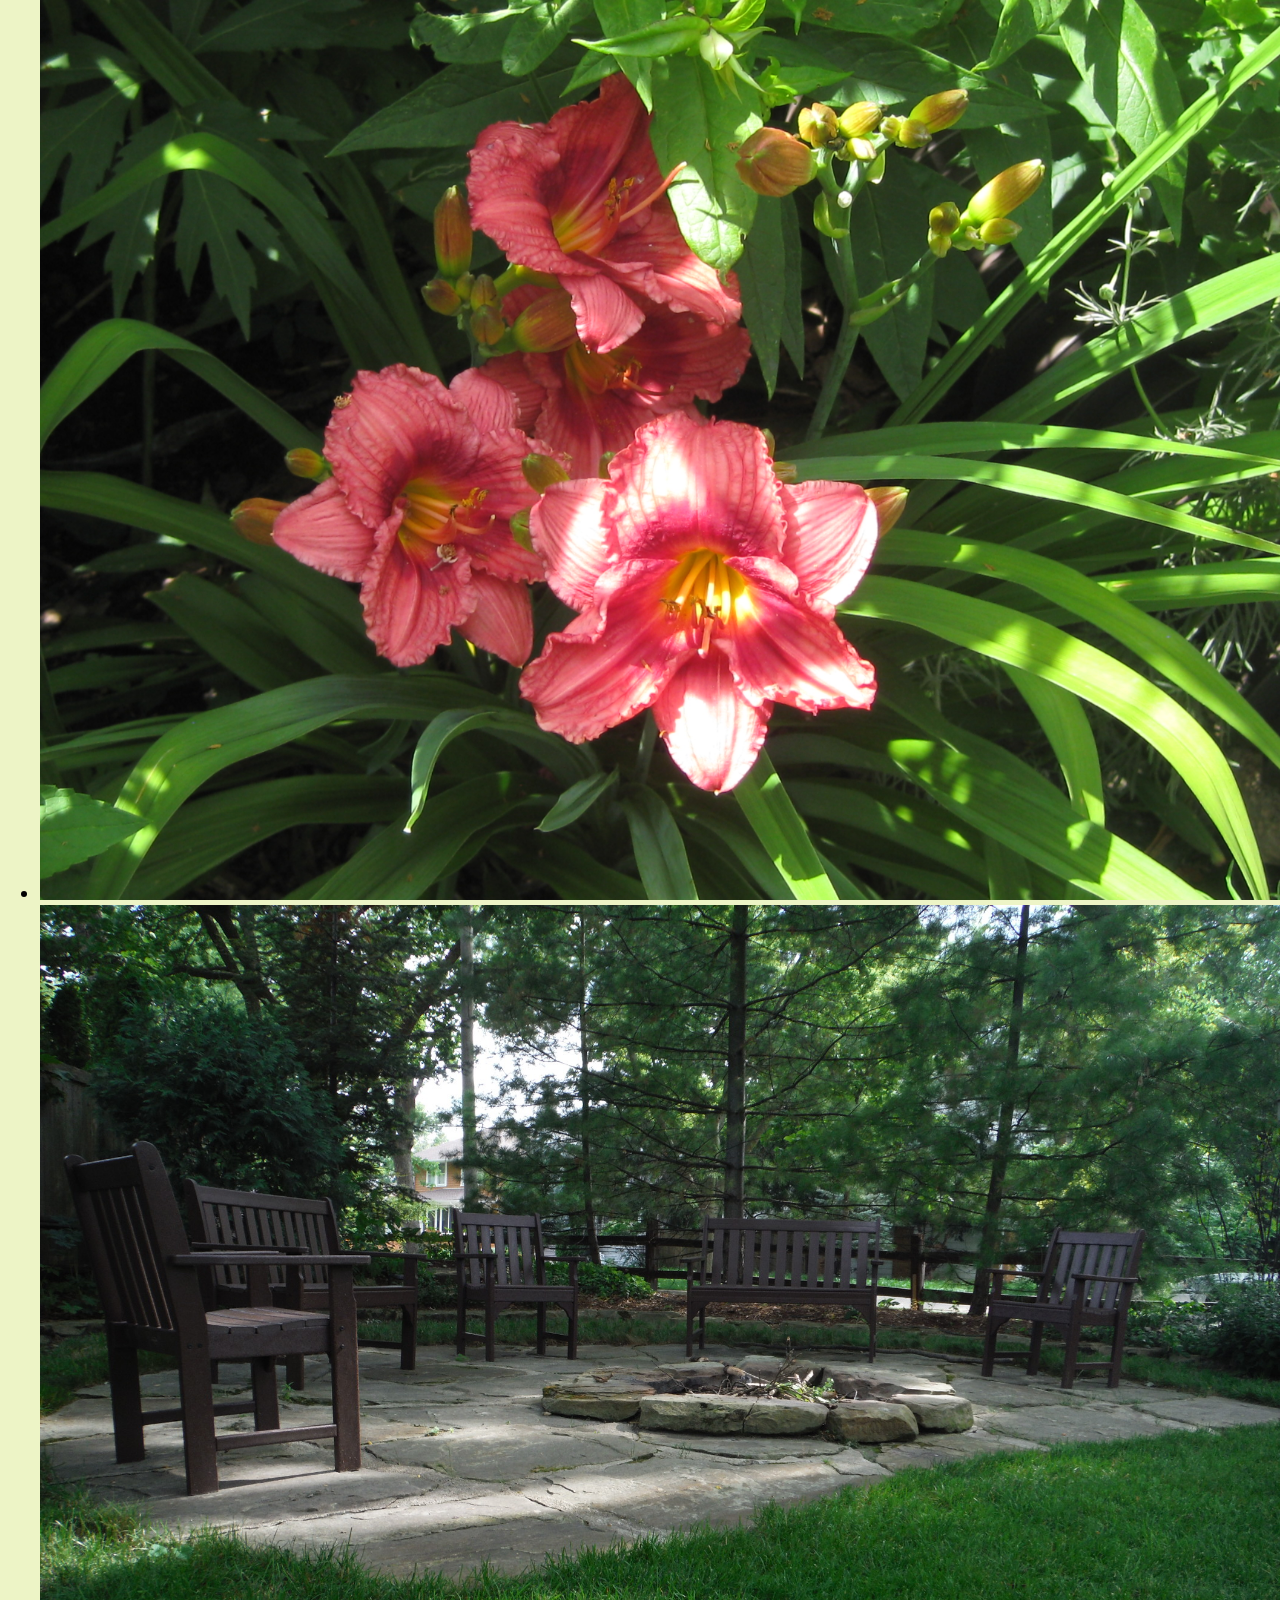
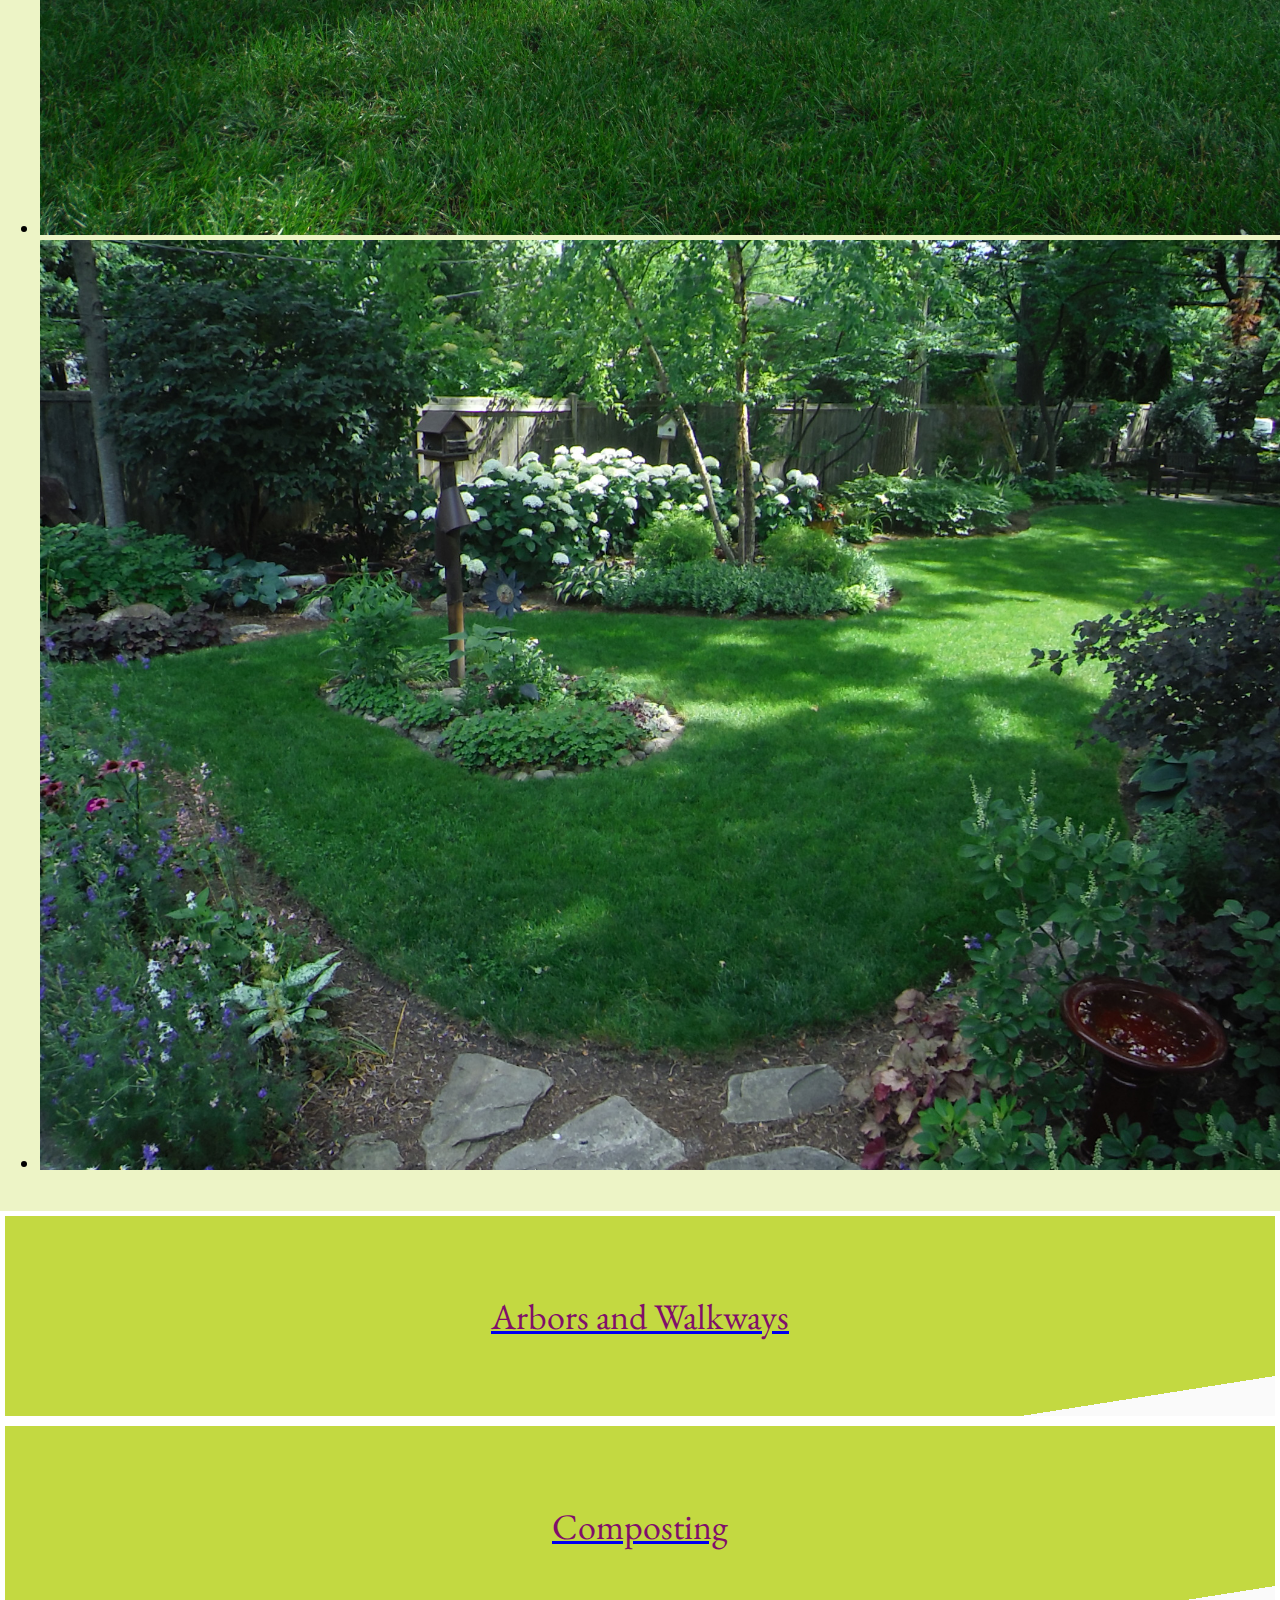
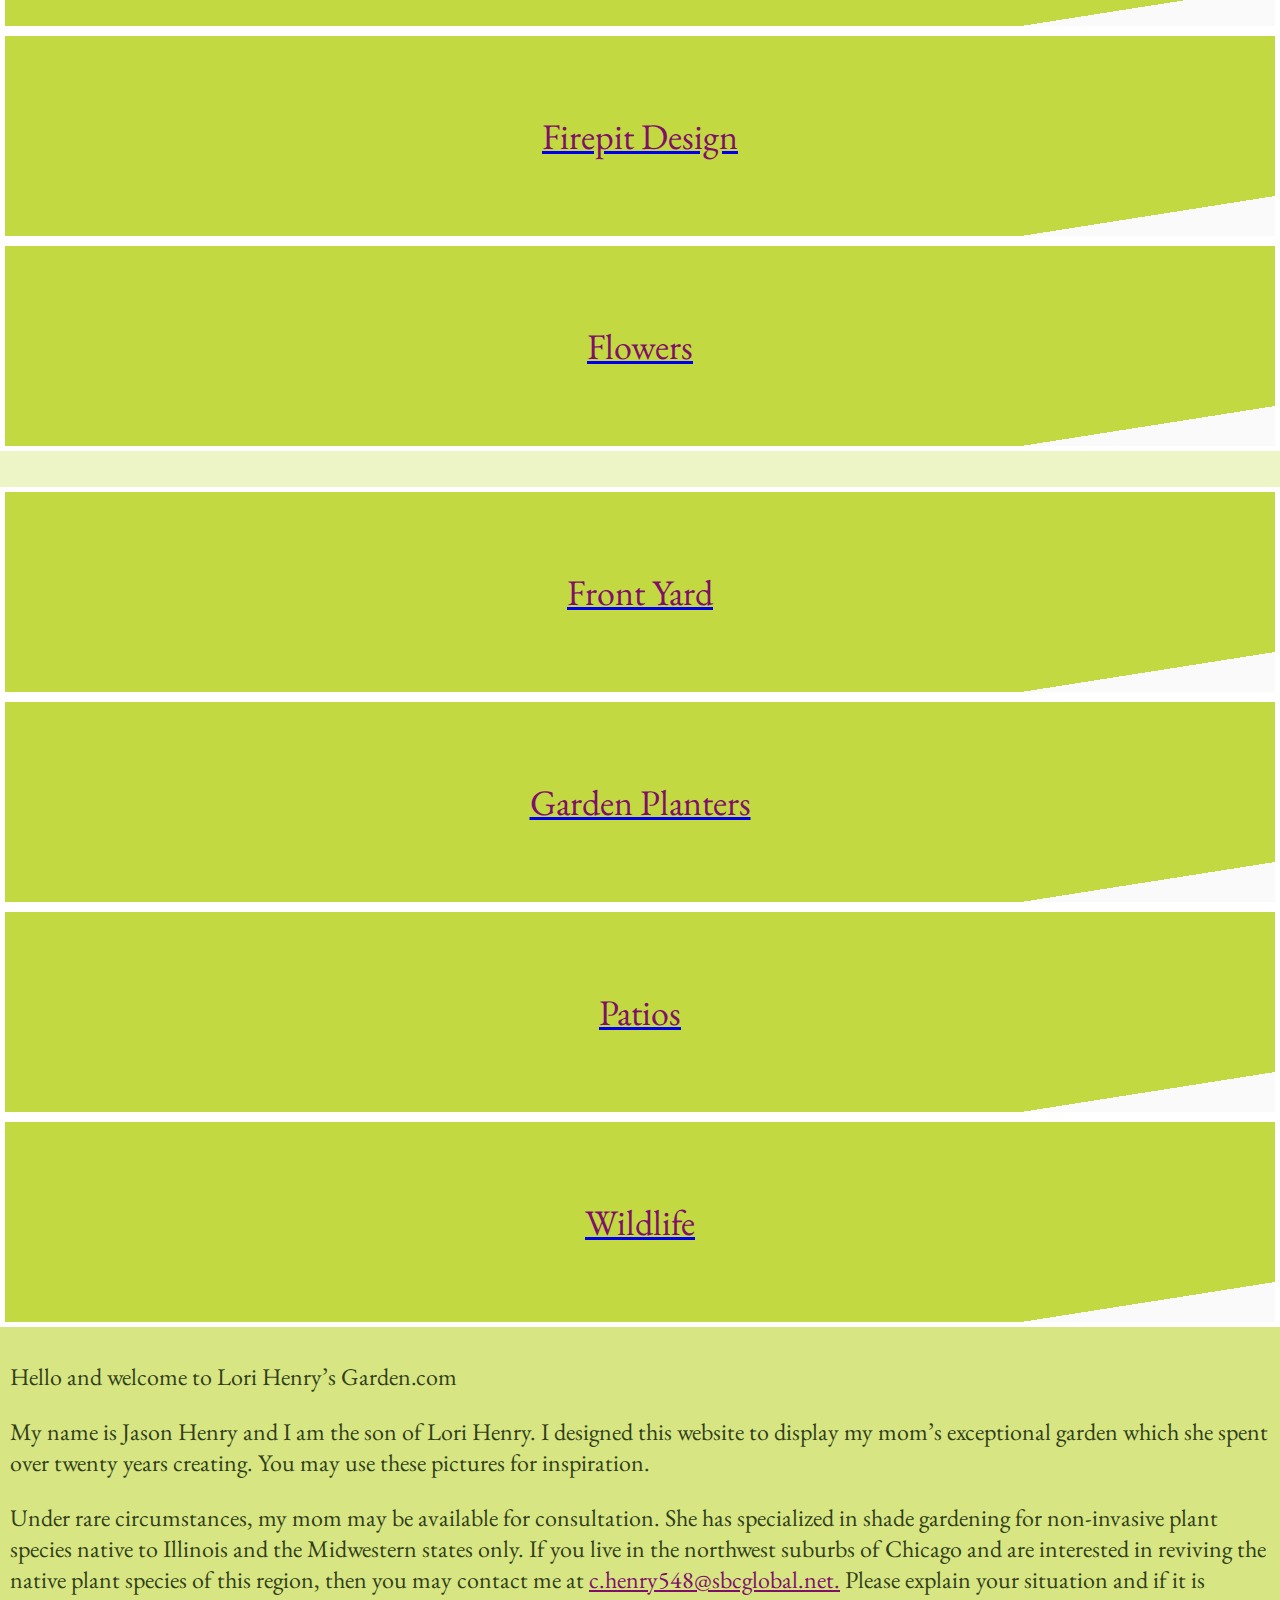
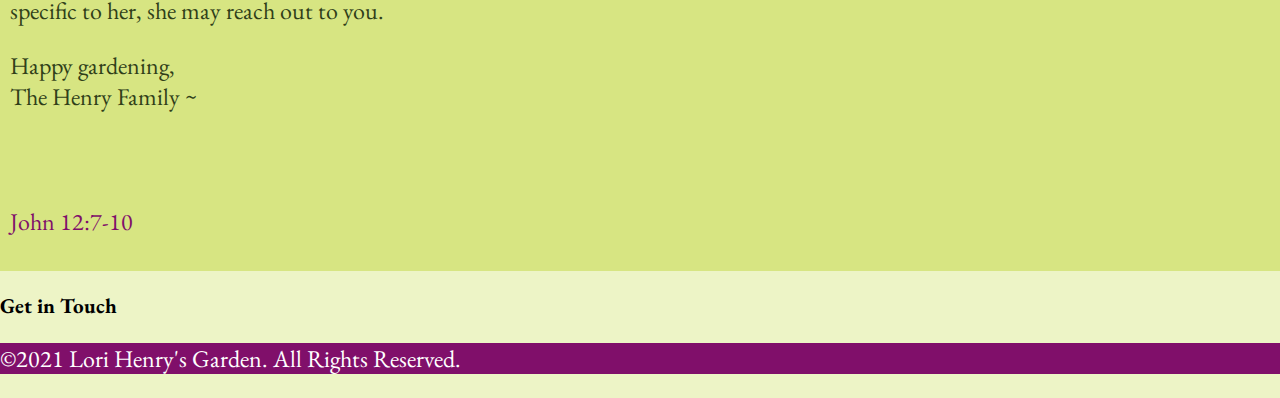
==== commit ea276858: "Update index.html" ====
--- a/index.html
+++ b/index.html
@@ -1,224 +1,223 @@
-<!DOCTYPE html>
-<html lang="en">
-
-<head>
-    <meta charset="UTF-8">
-    <meta http-equiv="X-UA-Compatible" content="IE=edge">
-    <meta name="viewport" content="width=device-width, initial-scale=1.0">
-    <link rel="stylesheet" href="https://unpkg.com/mustard-ui@latest/dist/css/mustard-ui.min.css">
-    <link rel="stylesheet" href="style.css">
-    <script src="https://cdn.jsdelivr.net/npm/@splidejs/splide@latest/dist/js/splide.min.js"></script>
-    <link rel="stylesheet" href="https://cdn.jsdelivr.net/npm/@splidejs/splide@latest/dist/css/splide.min.css">
-    <script src="https://cdn.jsdelivr.net/npm/jquery@3.5.1/dist/jquery.min.js"></script>
-    <link rel="stylesheet" href="https://cdn.jsdelivr.net/gh/fancyapps/fancybox@3.5.7/dist/jquery.fancybox.min.css" />
-    <script src="https://cdn.jsdelivr.net/gh/fancyapps/fancybox@3.5.7/dist/jquery.fancybox.min.js"></script>
-    <link rel="preconnect" href="https://fonts.googleapis.com">
-    <link rel="preconnect" href="https://fonts.gstatic.com" crossorigin>
-    <link href="https://fonts.googleapis.com/css2?family=EB+Garamond&display=swap" rel="stylesheet">
-    <title>Lori Henry's garden</title>
-
-</head>
-
-<body class="container">
-    <div class="d-flex">
-        <div class="m-auto">
-            <img height="150px" src="https://jasonhenry1.github.io/lori-garden/img/new-logo.png" alt="Lori Henry's garden" class="">
-        </div>
-    </div>
-
-    <div class="splide">
-        <div class="splide__track">
-            <ul class="splide__list">
-                <li class="splide__slide"> <a data-fslightbox="slider" href="https://jasonhenry1.github.io/lori-garden/img/slider/A1.jpg"><img
-                            src="https://jasonhenry1.github.io/lori-garden/img/slider/A1.jpg" alt=""></a></li>
-                <li class="splide__slide"><a data-fslightbox="slider" href="https://jasonhenry1.github.io/lori-garden/img/slider/A2.jpg"><img
-                            src="https://jasonhenry1.github.io/lori-garden/img/slider/A2.jpg" alt=""></a></li>
-                <li class="splide__slide"><a data-fslightbox="slider" href="https://jasonhenry1.github.io/lori-garden/img/slider/A3.jpg"><img
-                            src="https://jasonhenry1.github.io/lori-garden/img/slider/A3.jpg" alt=""></a></li>
-                <li class="splide__slide"><a data-fslightbox="slider" href="https://jasonhenry1.github.io/lori-garden/img/slider/A4.jpg"><img
-                            src="https://jasonhenry1.github.io/lori-garden/img/slider/A4.jpg" alt=""></a></li>
-                <li class="splide__slide"><a data-fslightbox="slider" href="https://jasonhenry1.github.io/lori-garden/img/slider/A5.jpg"><img
-                            src="https://jasonhenry1.github.io/lori-garden/img/slider/A5.jpg" alt=""></a></li>
-                <li class="splide__slide"><a data-fslightbox="slider" href="https://jasonhenry1.github.io/lori-garden/img/slider/A6.jpg"><img
-                            src="https://jasonhenry1.github.io/lori-garden/img/slider/A6.jpg" alt=""></a></li>
-                <li class="splide__slide"><a data-fslightbox="slider" href="https://jasonhenry1.github.io/lori-garden/img/slider/A7.jpg"><img
-                            src="https://jasonhenry1.github.io/lori-garden/img/slider/A7.jpg" alt=""></a></li>
-                <li class="splide__slide"><a data-fslightbox="slider" href="https://jasonhenry1.github.io/lori-garden/img/slider/A8.jpg"><img
-                            src="https://jasonhenry1.github.io/lori-garden/img/slider/A8.jpg" alt=""></a></li>
-                <li class="splide__slide"><a data-fslightbox="slider" href="https://jasonhenry1.github.io/lori-garden/img/slider/A9.jpg"><img
-                                src="https://jasonhenry1.github.io/lori-garden/img/slider/A9.jpg" alt=""></a></li>
-                <li class="splide__slide"><a data-fslightbox="slider" href="https://jasonhenry1.github.io/lori-garden/img/slider/A10.jpg"><img
-                                    src="https://jasonhenry1.github.io/lori-garden/img/slider/A10.jpg" alt=""></a></li>
-            </ul>
-        </div>
-    </div>
-    <main>
-        <div class="gallery mt-2 row">
-            <div class="col-lg-3 col-md-6 col-sm-12 col-xs-12">
-
-                <div class="card">
-                    <a style="text-align: center;margin:auto" data-fslightbox="arbors"
-                        href="https://jasonhenry1.github.io/lori-garden/img/arbors_and_walkways/B1.png">
-                        <h5>Arbors and Walkways</h5>
-                    </a>
-                    <a class="d-none" data-fslightbox="arbors" href="https://jasonhenry1.github.io/lori-garden/img/arbors_and_walkways/B2.jpg"></a>
-                    <a class="d-none" data-fslightbox="arbors" href="https://jasonhenry1.github.io/lori-garden/img/arbors_and_walkways/B3.jpg"></a>
-                    <a class="d-none" data-fslightbox="arbors" href="https://jasonhenry1.github.io/lori-garden/img/arbors_and_walkways/B4.jpg"></a>
-                    <a class="d-none" data-fslightbox="arbors" href="https://jasonhenry1.github.io/lori-garden/img/arbors_and_walkways/B5.jpg"></a>
-                    <a class="d-none" data-fslightbox="arbors" href="https://jasonhenry1.github.io/lori-garden/img/arbors_and_walkways/B6.jpg"></a>
-                    <a class="d-none" data-fslightbox="arbors" href="https://jasonhenry1.github.io/lori-garden/img/arbors_and_walkways/B7.jpg"></a>
-                    <a class="d-none" data-fslightbox="arbors" href="https://jasonhenry1.github.io/lori-garden/img/arbors_and_walkways/B8.jpg"></a>
-                </div>
-            </div>
-            <div class="col-lg-3 col-md-6 col-sm-12 col-xs-12">
-
-                <div class="card">
-                    <a style="text-align: center;margin:auto" data-fslightbox="composting"
-                        href="https://jasonhenry1.github.io/lori-garden/img/composting/C1.jpg">
-                        <h5>Composting</h5>
-                    </a>
-                    <a class="d-none" data-fslightbox="composting" href="https://jasonhenry1.github.io/lori-garden/img/composting/C2.jpg"></a>
-                    <a class="d-none" data-fslightbox="composting" href="https://jasonhenry1.github.io/lori-garden/img/composting/C3.jpg"></a>
-
-                </div>
-            </div>
-            <div class="col-lg-3 col-md-6 col-sm-12 col-xs-12">
-
-                <div class="card">
-                    <a style="text-align: center;margin:auto" data-fslightbox="fire" href="https://jasonhenry1.github.io/lori-garden/img/firepit_design/D1.jpg">
-                        <h5>Firepit Design</h5>
-                    </a>
-                    <a class="d-none" data-fslightbox="fire" href="https://jasonhenry1.github.io/lori-garden/img/firepit_design/D2.jpg"></a>
-                    <a class="d-none" data-fslightbox="fire" href="https://jasonhenry1.github.io/lori-garden/img/firepit_design/D3.jpg"></a>
-                    <a class="d-none" data-fslightbox="fire" href="https://jasonhenry1.github.io/lori-garden/img/firepit_design/D4.jpg"></a>
-                    <a class="d-none" data-fslightbox="fire" href="https://jasonhenry1.github.io/lori-garden/img/firepit_design/D5.jpg"></a>
-                    <a class="d-none" data-fslightbox="fire" href="https://jasonhenry1.github.io/lori-garden/img/firepit_design/D6.jpg"></a>
-                    <a class="d-none" data-fslightbox="fire" href="https://jasonhenry1.github.io/lori-garden/img/firepit_design/D7.jpg"></a>
-                    <a class="d-none" data-fslightbox="fire" href="https://jasonhenry1.github.io/lori-garden/img/firepit_design/D8.jpg"></a>
-                    <a class="d-none" data-fslightbox="fire" href="https://jasonhenry1.github.io/lori-garden/img/firepit_design/D9.jpg"></a>
-                </div>
-            </div>
-            <div class="col-lg-3 col-md-6 col-sm-12 col-xs-12">
-
-                <div class="card"><a style="text-align: center;margin:auto" data-fslightbox="flowers"
-                        href="https://jasonhenry1.github.io/lori-garden/img/flowers/E1.jpg">
-                        <h5>Flowers</h5>
-                    </a>
-                    <a class="d-none" data-fslightbox="flowers" href="https://jasonhenry1.github.io/lori-garden/img/flowers/E2.jpg"></a>
-                    <a class="d-none" data-fslightbox="flowers" href="https://jasonhenry1.github.io/lori-garden/img/flowers/E3.jpg"></a>
-                    <a class="d-none" data-fslightbox="flowers" href="https://jasonhenry1.github.io/lori-garden/img/flowers/E4.jpg"></a>
-                    <a class="d-none" data-fslightbox="flowers" href="https://jasonhenry1.github.io/lori-garden/img/flowers/E5.jpg"></a>
-                    <a class="d-none" data-fslightbox="flowers" href="https://jasonhenry1.github.io/lori-garden/img/flowers/E6.jpg"></a>
-                    <a class="d-none" data-fslightbox="flowers" href="https://jasonhenry1.github.io/lori-garden/img/flowers/E7.jpg"></a>
-                    <a class="d-none" data-fslightbox="flowers" href="https://jasonhenry1.github.io/lori-garden/img/flowers/E8.jpg"></a>
-                    <a class="d-none" data-fslightbox="flowers" href="https://jasonhenry1.github.io/lori-garden/img/flowers/E9.jpg"></a>
-                    <a class="d-none" data-fslightbox="flowers" href="https://jasonhenry1.github.io/lori-garden/img/flowers/E10.jpg"></a>
-                    <a class="d-none" data-fslightbox="flowers" href="https://jasonhenry1.github.io/lori-garden/img/flowers/E11.jpg"></a>
-                    <a class="d-none" data-fslightbox="flowers" href="https://jasonhenry1.github.io/lori-garden/img/flowers/E12.jpg"></a>
-                    <a class="d-none" data-fslightbox="flowers" href="https://jasonhenry1.github.io/lori-garden/img/flowers/E13.jpg"></a>
-                    <a class="d-none" data-fslightbox="flowers" href="https://jasonhenry1.github.io/lori-garden/img/flowers/E14.jpg"></a>
-                    <a class="d-none" data-fslightbox="flowers" href="https://jasonhenry1.github.io/lori-garden/img/flowers/E15.jpg"></a>
-                    <a class="d-none" data-fslightbox="flowers" href="https://jasonhenry1.github.io/lori-garden/img/flowers/E16.jpg"></a>
-                    <a class="d-none" data-fslightbox="flowers" href="https://jasonhenry1.github.io/lori-garden/img/flowers/E17.jpg"></a>
-                    <a class="d-none" data-fslightbox="flowers" href="https://jasonhenry1.github.io/lori-garden/img/flowers/E18.jpg"></a>
-                    <a class="d-none" data-fslightbox="flowers" href="https://jasonhenry1.github.io/lori-garden/img/flowers/E19.jpg"></a>
-                    <a class="d-none" data-fslightbox="flowers" href="https://jasonhenry1.github.io/lori-garden/img/flowers/E20.jpg"></a>
-                    <a class="d-none" data-fslightbox="flowers" href="https://jasonhenry1.github.io/lori-garden/img/flowers/E21.jpg"></a>
-                </div>
-
-            </div>
-        </div>
-        <div class="gallery mt-2 row">
-            <div class="col-lg-3 col-md-6 col-sm-12 col-xs-12">
-
-                <div class="card"><a style="text-align: center;margin:auto" data-fslightbox="front"
-                        href="https://jasonhenry1.github.io/lori-garden/img/front_yard/F1.jpg">
-                        <h5>Front Yard</h5>
-                    </a>
-                    <a class="d-none" data-fslightbox="front" href="https://jasonhenry1.github.io/lori-garden/img/front_yard/F2.jpg"></a>
-                    <a class="d-none" data-fslightbox="front" href="https://jasonhenry1.github.io/lori-garden/img/front_yard/F3.jpg"></a>
-                </div>
-            </div>
-            <div class="col-lg-3 col-md-6 col-sm-12 col-xs-12">
-
-                <div class="card">
-                    <a style="text-align: center;margin:auto" data-fslightbox="garden"
-                        href="https://jasonhenry1.github.io/lori-garden/img/garden_planters/G1.jpg">
-                        <h5>Garden Planters</h5>
-                    </a>
-                    <a class="d-none" data-fslightbox="garden" href="https://jasonhenry1.github.io/lori-garden/img/garden_planters/G2.jpg"></a>
-                    <a class="d-none" data-fslightbox="garden" href="https://jasonhenry1.github.io/lori-garden/img/garden_planters/G3.jpg"></a>
-                    <a class="d-none" data-fslightbox="garden" href="https://jasonhenry1.github.io/lori-garden/img/garden_planters/G4.jpg"></a>
-                    <a class="d-none" data-fslightbox="garden" href="https://jasonhenry1.github.io/lori-garden/img/garden_planters/G5.jpg"></a>
-                </div>
-
-            </div>
-            <div class="col-lg-3 col-md-6 col-sm-12 col-xs-12">
-
-                <div class="card">
-                    <a style="text-align: center;margin:auto" data-fslightbox="patios" href="https://jasonhenry1.github.io/lori-garden/img/patios/H1.jpg">
-                        <h5>Patios</h5>
-                    </a>
-                    <a class="d-none" data-fslightbox="patios" href="https://jasonhenry1.github.io/lori-garden/img/patios/H2.jpg"></a>
-                    <a class="d-none" data-fslightbox="patios" href="https://jasonhenry1.github.io/lori-garden/img/patios/H3.jpg"></a>
-
-                </div>
-            </div>
-            <div class="col-lg-3 col-md-6 col-sm-12 col-xs-12">
-
-                <div class="card">
-                    <a style="text-align: center;margin:auto" data-fslightbox="wildlife" href="https://jasonhenry1.github.io/lori-garden/img/wildlife/I1.jpg">
-                        <h5>Wildlife</h5>
-                    </a>
-                    <a class="d-none" data-fslightbox="wildlife" href="https://jasonhenry1.github.io/lori-garden/img/wildlife/I2.jpg"></a>
-                    <a class="d-none" data-fslightbox="wildlife" href="https://jasonhenry1.github.io/lori-garden/img/wildlife/I3.jpg"></a>
-                    <a class="d-none" data-fslightbox="wildlife" href="https://jasonhenry1.github.io/lori-garden/img/wildlife/I4.jpg"></a>
-                </div>
-            </div>
-        </div>
-        <div class="container content">
-            <p>Hello and welcome to Lori Henry’s Garden.com</p> 
-
-            <p>My name is Jason Henry and I am the son of Lori Henry. I designed this website to
-                display my mom’s exceptional garden which she spent over twenty years creating.
-                You may use these pictures for inspiration. </p>
-
-            <p>
-                Under rare circumstances, my mom may be available for consultation. She has
-                specialized in shade gardening for non-invasive plant species native to Illinois and the
-                Midwestern states only. If you live in the northwest suburbs of Chicago and are interested
-                in reviving the native plant species of this region, then you may contact me at
-                <a style="color:#800f6a" href="mailto:c.henry548@sbcglobal.net.">c.henry548@sbcglobal.net.</a> Please explain your situation
-                and if it is specific to her,
-                she may reach out to you.
-            </p>
-
-            <p>
-                Happy gardening, <br>
-                The Henry Family ~
-            </p>
-            <br>
-            <br>
-            <p><span style="color:#800f6a">John 12:7-10</span></p>
-        </div>
-      <div class="">
-          <h3>Get in Touch</h3>
-          <div class="inbound-form-wrapper" id="form_5409" data-path="https://app.99inbound.com/i/55541f34-42a5-42d1-a325-71e8ab475796" data-token="WFdM6vfMWcAneLXO3OiWAAtt"></div>
-
-          <!-- Only include this once in your webpage -->
-          <script type="text/javascript" src="https://app.99inbound.com/99inbound.js"></script>
-      </div>
-    </main>
-    <footer class="">
-        <p class="align-right" style="color:#fff">
-            <span class="">©2021 Lori Henry's Garden</span>
-            <span>All Right Reserved.</span>
-        </p>
-
-    </footer>
-    <script src="index.js"></script>
-    <script src="/fslightbox.js"></script>
-
-</body>
-
-</html>+﻿<!DOCTYPE html>
+<html lang="en">
+
+<head>
+    <meta charset="UTF-8">
+    <meta http-equiv="X-UA-Compatible" content="IE=edge">
+    <meta name="viewport" content="width=device-width, initial-scale=1.0">
+    <link rel="stylesheet" href="https://unpkg.com/mustard-ui@latest/dist/css/mustard-ui.min.css">
+    <link rel="stylesheet" href="style.css">
+    <script src="https://cdn.jsdelivr.net/npm/@splidejs/splide@latest/dist/js/splide.min.js"></script>
+    <link rel="stylesheet" href="https://cdn.jsdelivr.net/npm/@splidejs/splide@latest/dist/css/splide.min.css">
+    <script src="https://cdn.jsdelivr.net/npm/jquery@3.5.1/dist/jquery.min.js"></script>
+    <link rel="stylesheet" href="https://cdn.jsdelivr.net/gh/fancyapps/fancybox@3.5.7/dist/jquery.fancybox.min.css" />
+    <script src="https://cdn.jsdelivr.net/gh/fancyapps/fancybox@3.5.7/dist/jquery.fancybox.min.js"></script>
+    <link rel="preconnect" href="https://fonts.googleapis.com">
+    <link rel="preconnect" href="https://fonts.gstatic.com" crossorigin>
+    <link href="https://fonts.googleapis.com/css2?family=EB+Garamond&display=swap" rel="stylesheet">
+    <title>Lori Henry's Garden</title>
+
+</head>
+
+<body class="container">
+    <div class="d-flex">
+        <div class="m-auto">
+            <img height="100px" src="https://jasonhenry1.github.io/lori-garden/img/new logo 2.png" alt="Lori Henry's Garden" class="">
+        </div>
+    </div>
+
+    <div class="splide">
+        <div class="splide__track">
+            <ul class="splide__list">
+                <li class="splide__slide"><a data-fslightbox="slider" href="https://jasonhenry1.github.io/lori-garden/img/slider/A1.jpg"><img
+                            src="https://jasonhenry1.github.io/lori-garden/img/slider/A1.jpg" alt=""></a></li>
+                <li class="splide__slide"><a data-fslightbox="slider" href="https://jasonhenry1.github.io/lori-garden/img/slider/A2.jpg"><img
+                            src="https://jasonhenry1.github.io/lori-garden/img/slider/A2.jpg" alt=""></a></li>
+                <li class="splide__slide"><a data-fslightbox="slider" href="https://jasonhenry1.github.io/lori-garden/img/slider/A3.jpg"><img
+                            src="https://jasonhenry1.github.io/lori-garden/img/slider/A3.jpg" alt=""></a></li>
+                <li class="splide__slide"><a data-fslightbox="slider" href="https://jasonhenry1.github.io/lori-garden/img/slider/A4.jpg"><img
+                            src="https://jasonhenry1.github.io/lori-garden/img/slider/A4.jpg" alt=""></a></li>
+                <li class="splide__slide"><a data-fslightbox="slider" href="https://jasonhenry1.github.io/lori-garden/img/slider/A5.jpg"><img
+                            src="https://jasonhenry1.github.io/lori-garden/img/slider/A5.jpg" alt=""></a></li>
+                <li class="splide__slide"><a data-fslightbox="slider" href="https://jasonhenry1.github.io/lori-garden/img/slider/A6.jpg"><img
+                            src="https://jasonhenry1.github.io/lori-garden/img/slider/A6.jpg" alt=""></a></li>
+                <li class="splide__slide"><a data-fslightbox="slider" href="https://jasonhenry1.github.io/lori-garden/img/slider/A7.jpg"><img
+                            src="https://jasonhenry1.github.io/lori-garden/img/slider/A7.jpg" alt=""></a></li>
+                <li class="splide__slide"><a data-fslightbox="slider" href="https://jasonhenry1.github.io/lori-garden/img/slider/A8.jpg"><img
+                            src="https://jasonhenry1.github.io/lori-garden/img/slider/A8.jpg" alt=""></a></li>
+                <li class="splide__slide"><a data-fslightbox="slider" href="https://jasonhenry1.github.io/lori-garden/img/slider/A9.jpg"><img
+                            src="https://jasonhenry1.github.io/lori-garden/img/slider/A9.jpg" alt=""></a></li>
+                <li class="splide__slide"><a data-fslightbox="slider" href="https://jasonhenry1.github.io/lori-garden/img/slider/A10.jpg"><img
+                            src="https://jasonhenry1.github.io/lori-garden/img/slider/A10.jpg" alt=""></a></li>
+            </ul>
+        </div>
+    </div>
+
+    <main>
+        <div class="gallery mt-2 row">
+            <div class="col-lg-3 col-md-6 col-sm-12 col-xs-12">
+
+                <a style="text-align: center; margin: auto;" data-fslightbox="arbors" href="https://jasonhenry1.github.io/lori-garden/img/arbors_and_walkways/B1.png">
+                    <div class="card">
+                        <h5>Arbors and Walkways</h5>
+                        <a class="d-none" data-fslightbox="arbors" href="https://jasonhenry1.github.io/lori-garden/img/arbors_and_walkways/B2.jpg"></a>
+                        <a class="d-none" data-fslightbox="arbors" href="https://jasonhenry1.github.io/lori-garden/img/arbors_and_walkways/B3.jpg"></a>
+                        <a class="d-none" data-fslightbox="arbors" href="https://jasonhenry1.github.io/lori-garden/img/arbors_and_walkways/B4.jpg"></a>
+                        <a class="d-none" data-fslightbox="arbors" href="https://jasonhenry1.github.io/lori-garden/img/arbors_and_walkways/B5.jpg"></a>
+                        <a class="d-none" data-fslightbox="arbors" href="https://jasonhenry1.github.io/lori-garden/img/arbors_and_walkways/B6.jpg"></a>
+                        <a class="d-none" data-fslightbox="arbors" href="https://jasonhenry1.github.io/lori-garden/img/arbors_and_walkways/B7.jpg"></a>
+                        <a class="d-none" data-fslightbox="arbors" href="https://jasonhenry1.github.io/lori-garden/img/arbors_and_walkways/B8.jpg"></a>
+                    </div>
+                </a>
+            </div>
+            <div class="col-lg-3 col-md-6 col-sm-12 col-xs-12">
+
+                <a style="text-align: center; margin: auto;" data-fslightbox="composting" href="https://jasonhenry1.github.io/lori-garden/img/composting/C1.jpg">
+                    <div class="card">
+                        <h5>Composting</h5>
+                        <a class="d-none" data-fslightbox="composting" href="https://jasonhenry1.github.io/lori-garden/img/composting/C2.jpg"></a>
+                        <a class="d-none" data-fslightbox="composting" href="https://jasonhenry1.github.io/lori-garden/img/composting/C3.jpg"></a>
+
+                    </div>
+                </a>
+            </div>
+            <div class="col-lg-3 col-md-6 col-sm-12 col-xs-12">
+
+                <a style="text-align: center; margin: auto;" data-fslightbox="fire" href="https://jasonhenry1.github.io/lori-garden/img/firepit_design/D1.jpg">
+                    <div class="card">
+                        <h5>Firepit Design</h5>
+                        <a class="d-none" data-fslightbox="fire" href="https://jasonhenry1.github.io/lori-garden/img/firepit_design/D2.jpg"></a>
+                        <a class="d-none" data-fslightbox="fire" href="https://jasonhenry1.github.io/lori-garden/img/firepit_design/D3.jpg"></a>
+                        <a class="d-none" data-fslightbox="fire" href="https://jasonhenry1.github.io/lori-garden/img/firepit_design/D4.jpg"></a>
+                        <a class="d-none" data-fslightbox="fire" href="https://jasonhenry1.github.io/lori-garden/img/firepit_design/D5.jpg"></a>
+                        <a class="d-none" data-fslightbox="fire" href="https://jasonhenry1.github.io/lori-garden/img/firepit_design/D6.jpg"></a>
+                        <a class="d-none" data-fslightbox="fire" href="https://jasonhenry1.github.io/lori-garden/img/firepit_design/D7.jpg"></a>
+                        <a class="d-none" data-fslightbox="fire" href="https://jasonhenry1.github.io/lori-garden/img/firepit_design/D8.jpg"></a>
+                        <a class="d-none" data-fslightbox="fire" href="https://jasonhenry1.github.io/lori-garden/img/firepit_design/D9.jpg"></a>
+                    </div>
+                </a>
+            </div>
+            <div class="col-lg-3 col-md-6 col-sm-12 col-xs-12">
+
+                <a style="text-align: center; margin: auto;" data-fslightbox="flowers" href="https://jasonhenry1.github.io/lori-garden/img/flowers/E1.jpg">
+                    <div class="card">
+                        <h5>Flowers</h5>
+                        <a class="d-none" data-fslightbox="flowers" href="https://jasonhenry1.github.io/lori-garden/img/flowers/E2.jpg"></a>
+                        <a class="d-none" data-fslightbox="flowers" href="https://jasonhenry1.github.io/lori-garden/img/flowers/E3.jpg"></a>
+                        <a class="d-none" data-fslightbox="flowers" href="https://jasonhenry1.github.io/lori-garden/img/flowers/E4.jpg"></a>
+                        <a class="d-none" data-fslightbox="flowers" href="https://jasonhenry1.github.io/lori-garden/img/flowers/E5.jpg"></a>
+                        <a class="d-none" data-fslightbox="flowers" href="https://jasonhenry1.github.io/lori-garden/img/flowers/E6.jpg"></a>
+                        <a class="d-none" data-fslightbox="flowers" href="https://jasonhenry1.github.io/lori-garden/img/flowers/E7.jpg"></a>
+                        <a class="d-none" data-fslightbox="flowers" href="https://jasonhenry1.github.io/lori-garden/img/flowers/E8.jpg"></a>
+                        <a class="d-none" data-fslightbox="flowers" href="https://jasonhenry1.github.io/lori-garden/img/flowers/E9.jpg"></a>
+                        <a class="d-none" data-fslightbox="flowers" href="https://jasonhenry1.github.io/lori-garden/img/flowers/E10.jpg"></a>
+                        <a class="d-none" data-fslightbox="flowers" href="https://jasonhenry1.github.io/lori-garden/img/flowers/E11.jpg"></a>
+                        <a class="d-none" data-fslightbox="flowers" href="https://jasonhenry1.github.io/lori-garden/img/flowers/E12.jpg"></a>
+                        <a class="d-none" data-fslightbox="flowers" href="https://jasonhenry1.github.io/lori-garden/img/flowers/E13.jpg"></a>
+                        <a class="d-none" data-fslightbox="flowers" href="https://jasonhenry1.github.io/lori-garden/img/flowers/E14.jpg"></a>
+                        <a class="d-none" data-fslightbox="flowers" href="https://jasonhenry1.github.io/lori-garden/img/flowers/E15.jpg"></a>
+                        <a class="d-none" data-fslightbox="flowers" href="https://jasonhenry1.github.io/lori-garden/img/flowers/E16.jpg"></a>
+                        <a class="d-none" data-fslightbox="flowers" href="https://jasonhenry1.github.io/lori-garden/img/flowers/E17.jpg"></a>
+                        <a class="d-none" data-fslightbox="flowers" href="https://jasonhenry1.github.io/lori-garden/img/flowers/E18.jpg"></a>
+                        <a class="d-none" data-fslightbox="flowers" href="https://jasonhenry1.github.io/lori-garden/img/flowers/E19.jpg"></a>
+                        <a class="d-none" data-fslightbox="flowers" href="https://jasonhenry1.github.io/lori-garden/img/flowers/E20.jpg"></a>
+                        <a class="d-none" data-fslightbox="flowers" href="https://jasonhenry1.github.io/lori-garden/img/flowers/E21.jpg"></a>
+                    </div>
+                </a>
+
+            </div>
+        </div>
+        <div class="gallery mt-2 row">
+            <div class="col-lg-3 col-md-6 col-sm-12 col-xs-12">
+
+                <a style="text-align: center; margin: auto;" data-fslightbox="front" href="https://jasonhenry1.github.io/lori-garden/img/front_yard/F1.jpg">
+                    <div class="card">
+                        <h5>Front Yard</h5>
+                        <a class="d-none" data-fslightbox="front" href="https://jasonhenry1.github.io/lori-garden/img/front_yard/F2.jpg"></a>
+                        <a class="d-none" data-fslightbox="front" href="https://jasonhenry1.github.io/lori-garden/img/front_yard/F3.jpg"></a>
+                    </div>
+                </a>
+            </div>
+            <div class="col-lg-3 col-md-6 col-sm-12 col-xs-12">
+
+                <a style="text-align: center; margin: auto;" data-fslightbox="garden" href="https://jasonhenry1.github.io/lori-garden/img/garden_planters/G1.jpg">
+                    <div class="card">
+                        <h5>Garden Planters</h5>
+                        <a class="d-none" data-fslightbox="garden" href="https://jasonhenry1.github.io/lori-garden/img/garden_planters/G2.jpg"></a>
+                        <a class="d-none" data-fslightbox="garden" href="https://jasonhenry1.github.io/lori-garden/img/garden_planters/G3.jpg"></a>
+                        <a class="d-none" data-fslightbox="garden" href="https://jasonhenry1.github.io/lori-garden/img/garden_planters/G4.jpg"></a>
+                        <a class="d-none" data-fslightbox="garden" href="https://jasonhenry1.github.io/lori-garden/img/garden_planters/G5.jpg"></a>
+                    </div>
+                </a>
+
+            </div>
+            <div class="col-lg-3 col-md-6 col-sm-12 col-xs-12">
+
+                <a style="text-align: center; margin: auto;" data-fslightbox="patios" href="https://jasonhenry1.github.io/lori-garden/img/patios/H1.jpg">
+                    <div class="card">
+                        <h5>Patios</h5>
+                        <a class="d-none" data-fslightbox="patios" href="https://jasonhenry1.github.io/lori-garden/img/patios/H2.jpg"></a>
+                        <a class="d-none" data-fslightbox="patios" href="https://jasonhenry1.github.io/lori-garden/img/patios/H3.jpg"></a>
+
+                    </div>
+                </a>
+            </div>
+            <div class="col-lg-3 col-md-6 col-sm-12 col-xs-12">
+
+                <a style="text-align: center; margin: auto;" data-fslightbox="wildlife" href="https://jasonhenry1.github.io/lori-garden/img/wildlife/I1.jpg">
+                    <div class="card">
+                        <h5>Wildlife</h5>
+                        <a class="d-none" data-fslightbox="wildlife" href="https://jasonhenry1.github.io/lori-garden/img/wildlife/I2.jpg"></a>
+                        <a class="d-none" data-fslightbox="wildlife" href="https://jasonhenry1.github.io/lori-garden/img/wildlife/I3.jpg"></a>
+                        <a class="d-none" data-fslightbox="wildlife" href="https://jasonhenry1.github.io/lori-garden/img/wildlife/I4.jpg"></a>
+                    </div>
+                </a>
+            </div>
+        </div>
+        <div class="container content">
+            <p>Hello and welcome to Lori Henry’s Garden.com</p> 
+
+            <p>My name is Jason Henry and I am the son of Lori Henry. I designed this website to
+                display my mom’s exceptional garden which she spent over twenty years creating.
+                You may use these pictures for inspiration. </p>
+
+            <p>
+                Under rare circumstances, my mom may be available for consultation. She has
+                specialized in shade gardening for non-invasive plant species native to Illinois and the
+                Midwestern states only. If you live in the northwest suburbs of Chicago and are interested
+                in reviving the native plant species of this region, then you may contact me at
+                <a style="color: #800f6a;" href="mailto:c.henry548@sbcglobal.net">c.henry548@sbcglobal.net.</a> Please explain your situation
+                and if it is specific to her,
+                she may reach out to you.
+            </p>
+
+            <p>
+                Happy gardening, <br>
+                The Henry Family ~
+            </p>
+            <br>
+            <br>
+            <p><span style="color: #800f6a;">John 12:7-10</span></p>
+        </div>
+      <div class="">
+          <h3>Get in Touch</h3>
+          <div class="inbound-form-wrapper" id="form_5409" data-path="https://app.99inbound.com/i/55541f34-42a5-42d1-a325-71e8ab475796" data-token="WFdM6vfMWcAneLXO3OiWAAtt"></div>
+
+          <!-- Only include this once in your webpage -->
+          <script type="text/javascript" src="https://app.99inbound.com/99inbound.js"></script>
+      </div>
+    </main>
+
+    <footer class="">
+        <p class="align-right" style="color: #ffffff;">
+            <span class="">©2021 Lori Henry's Garden.</span>
+            <span>All Rights Reserved.</span>
+        </p>
+    </footer>
+
+    <script src="https://jasonhenry1.github.io/lori-garden/index.js"></script>
+    <script src="https://jasonhenry1.github.io/lori-garden/fslightbox.js"></script>
+
+</body>
+
+</html>
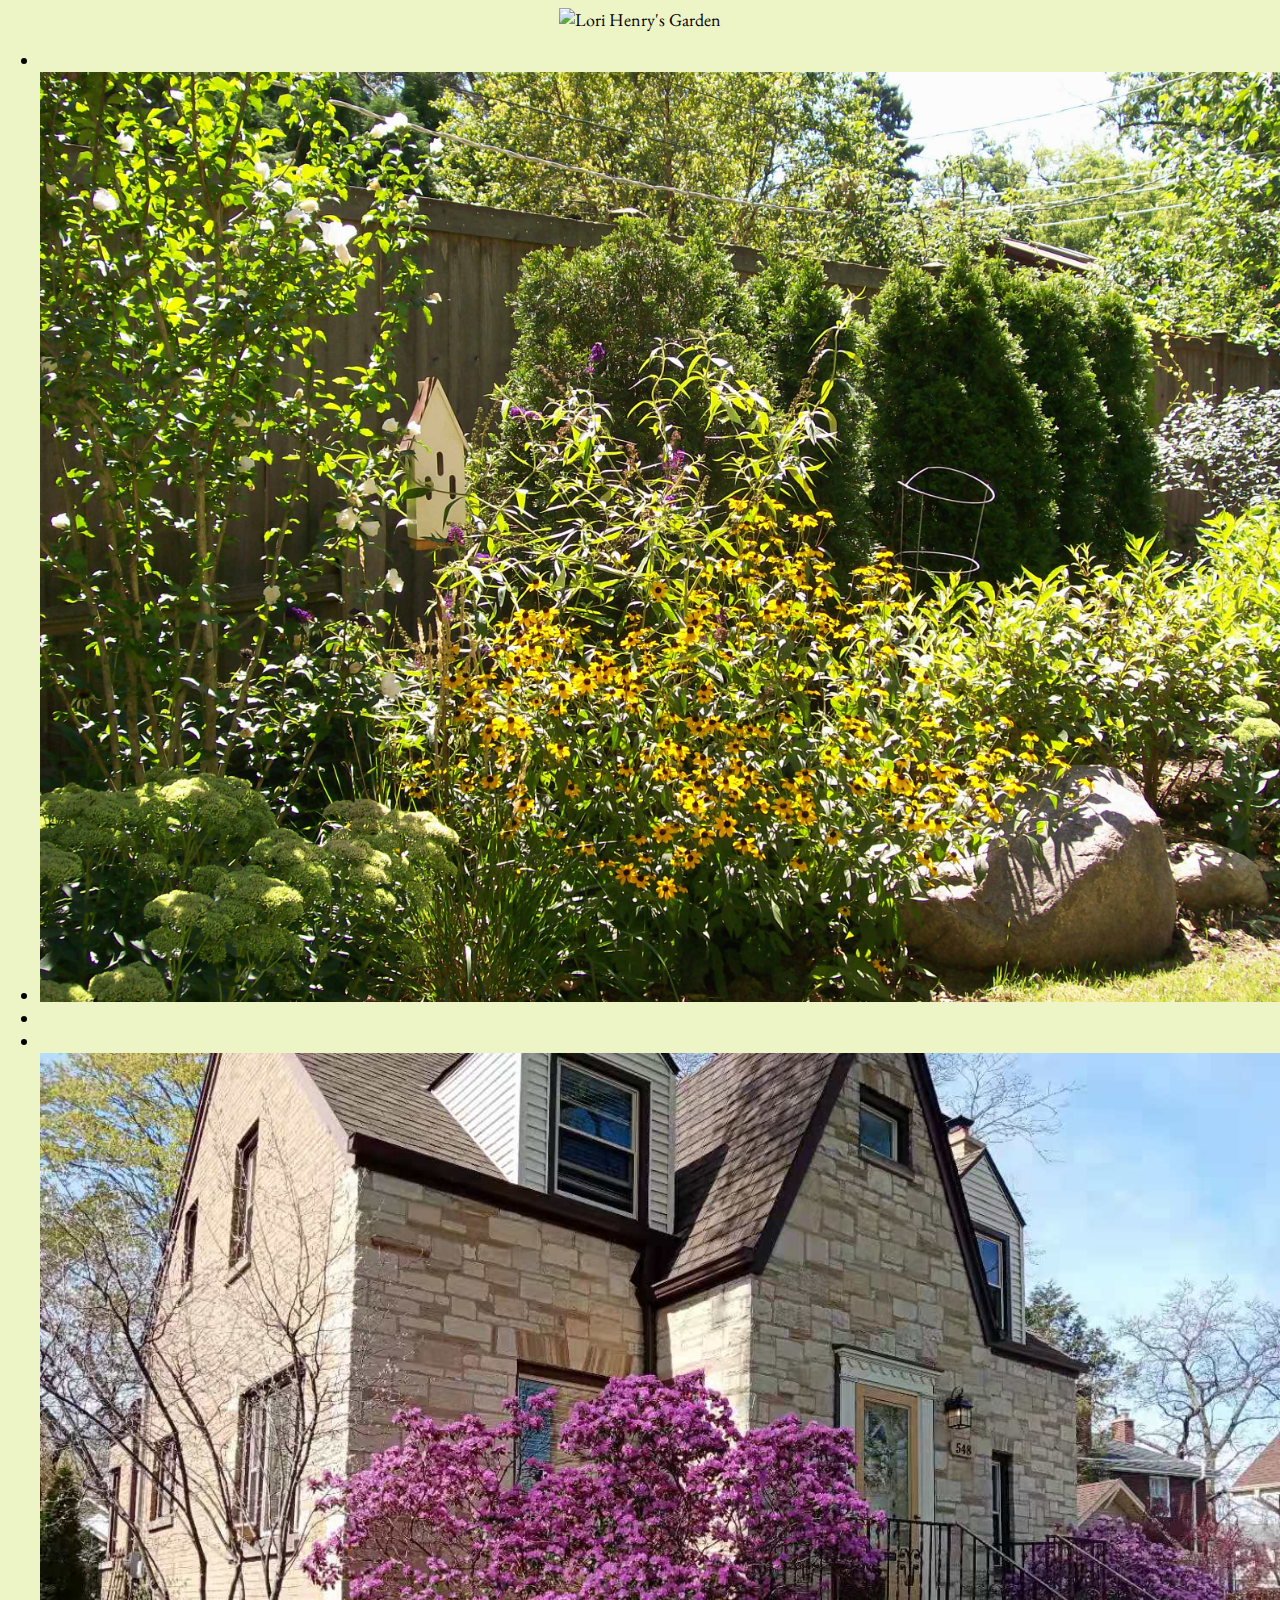
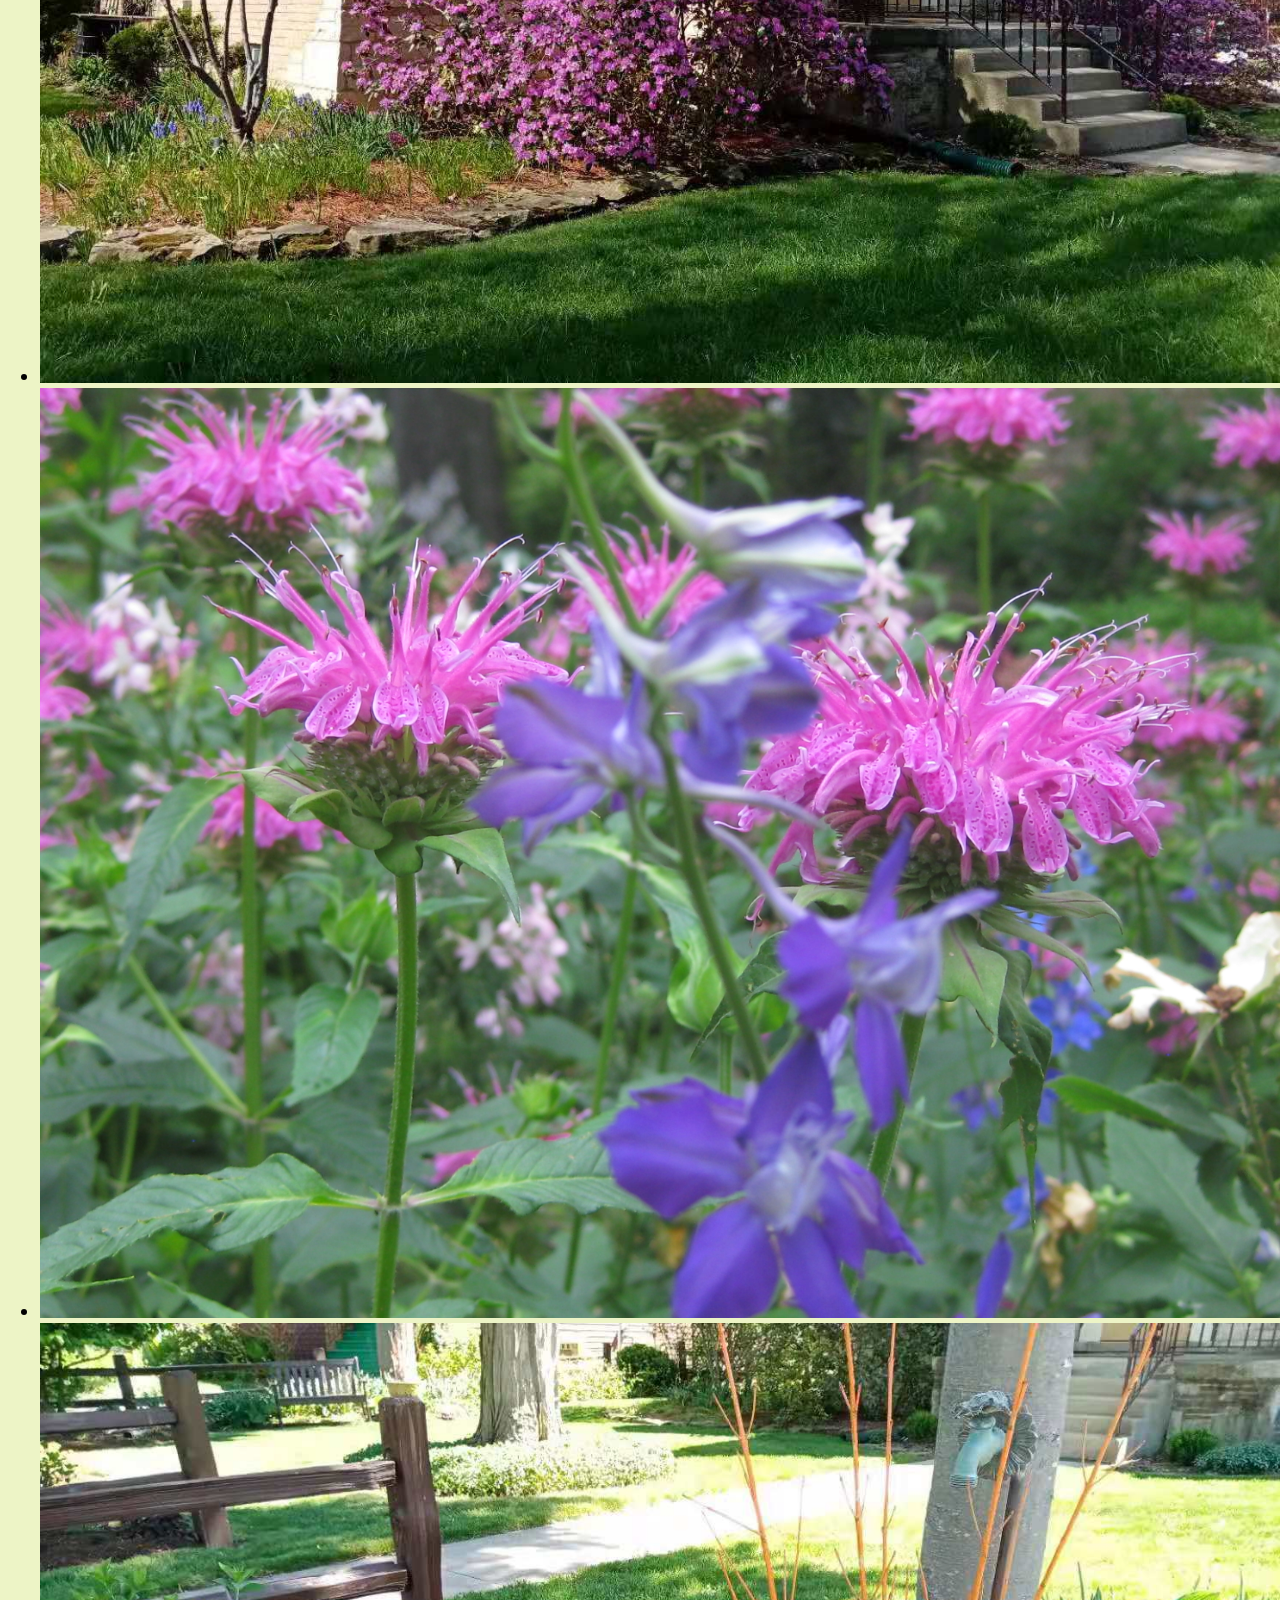
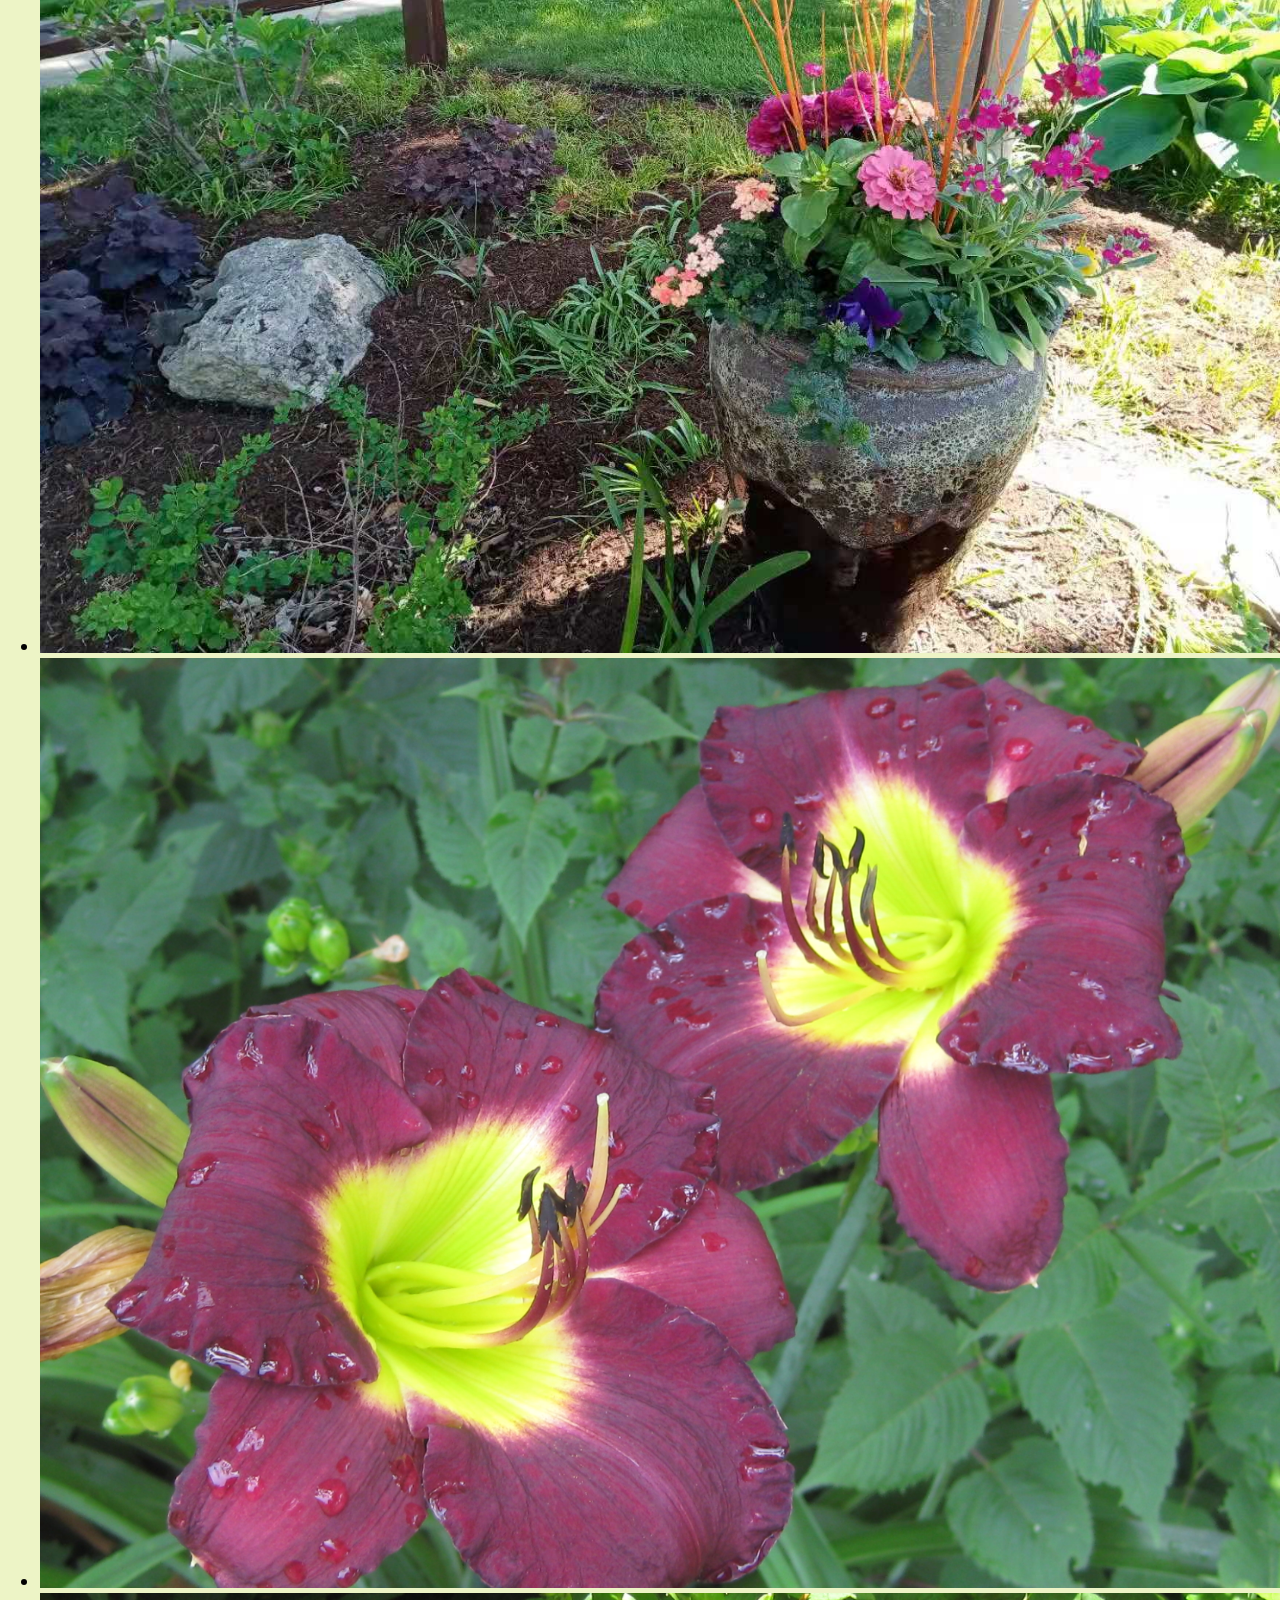
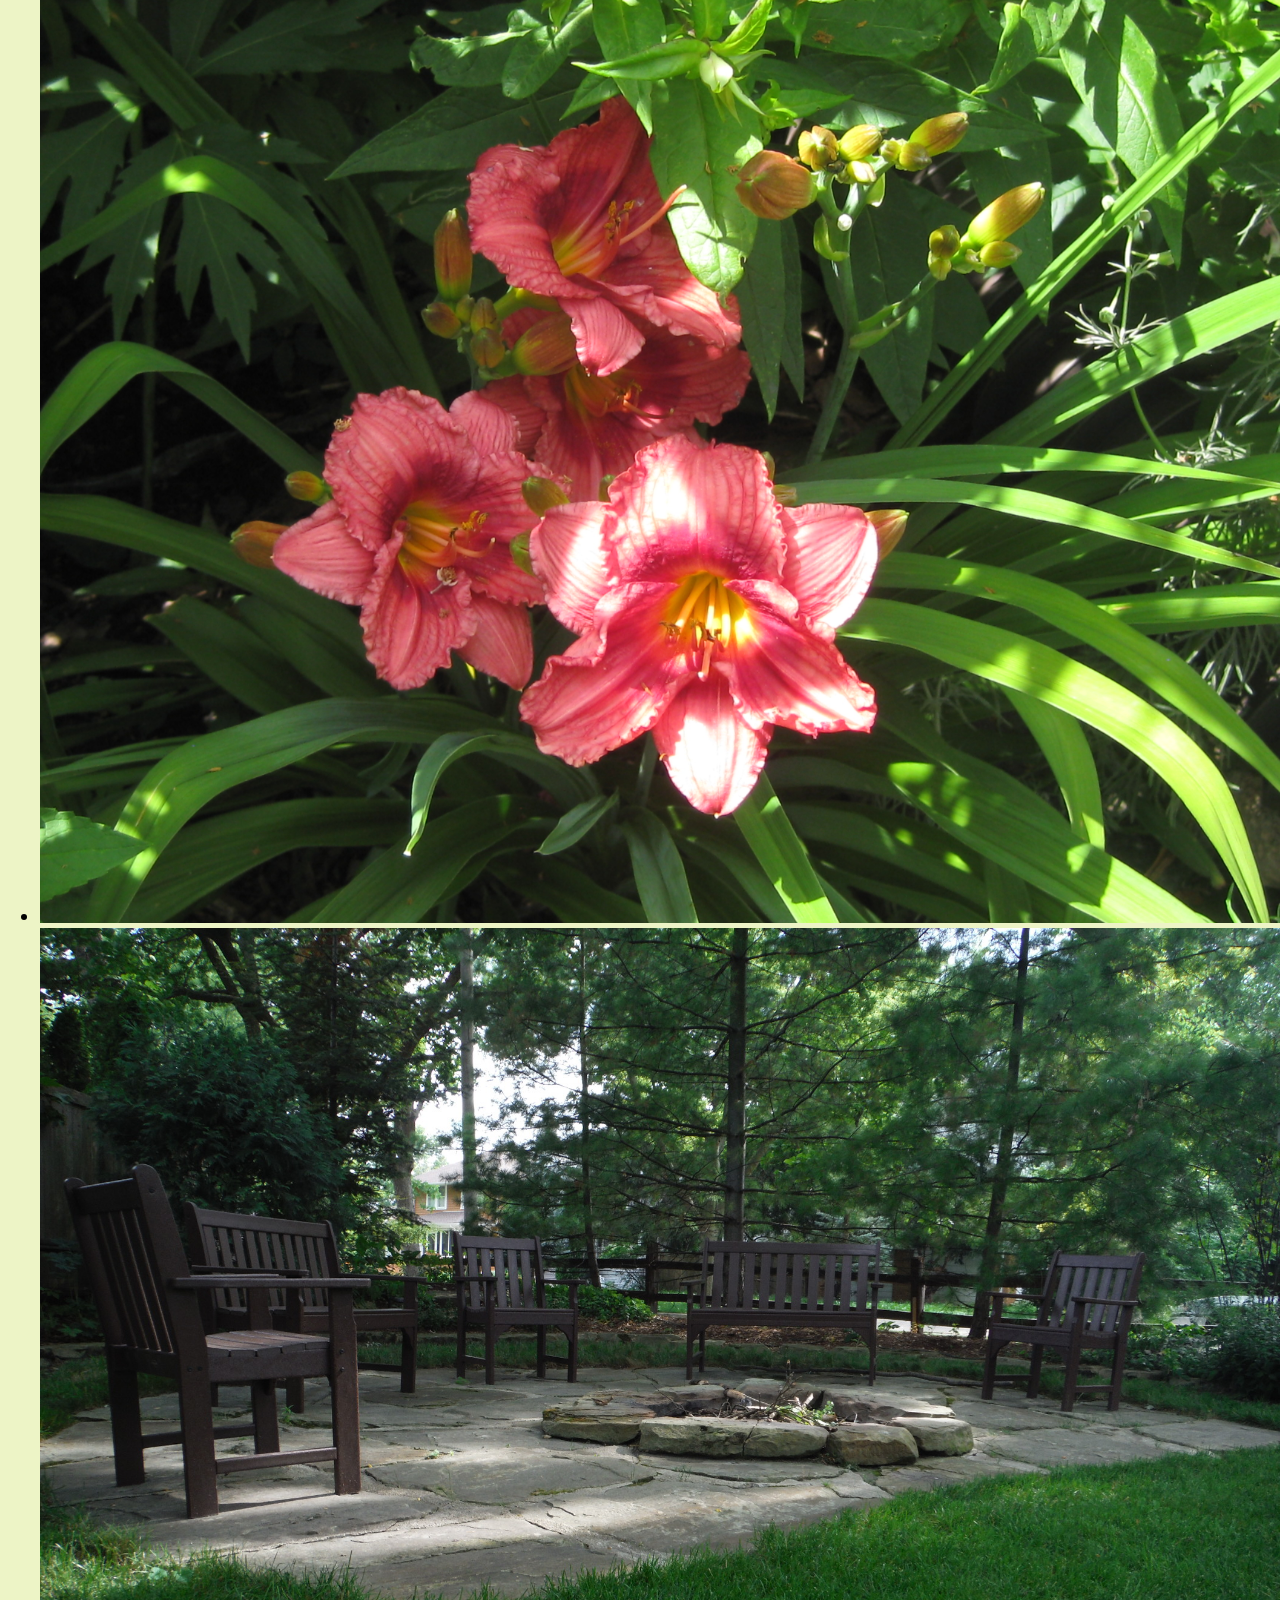
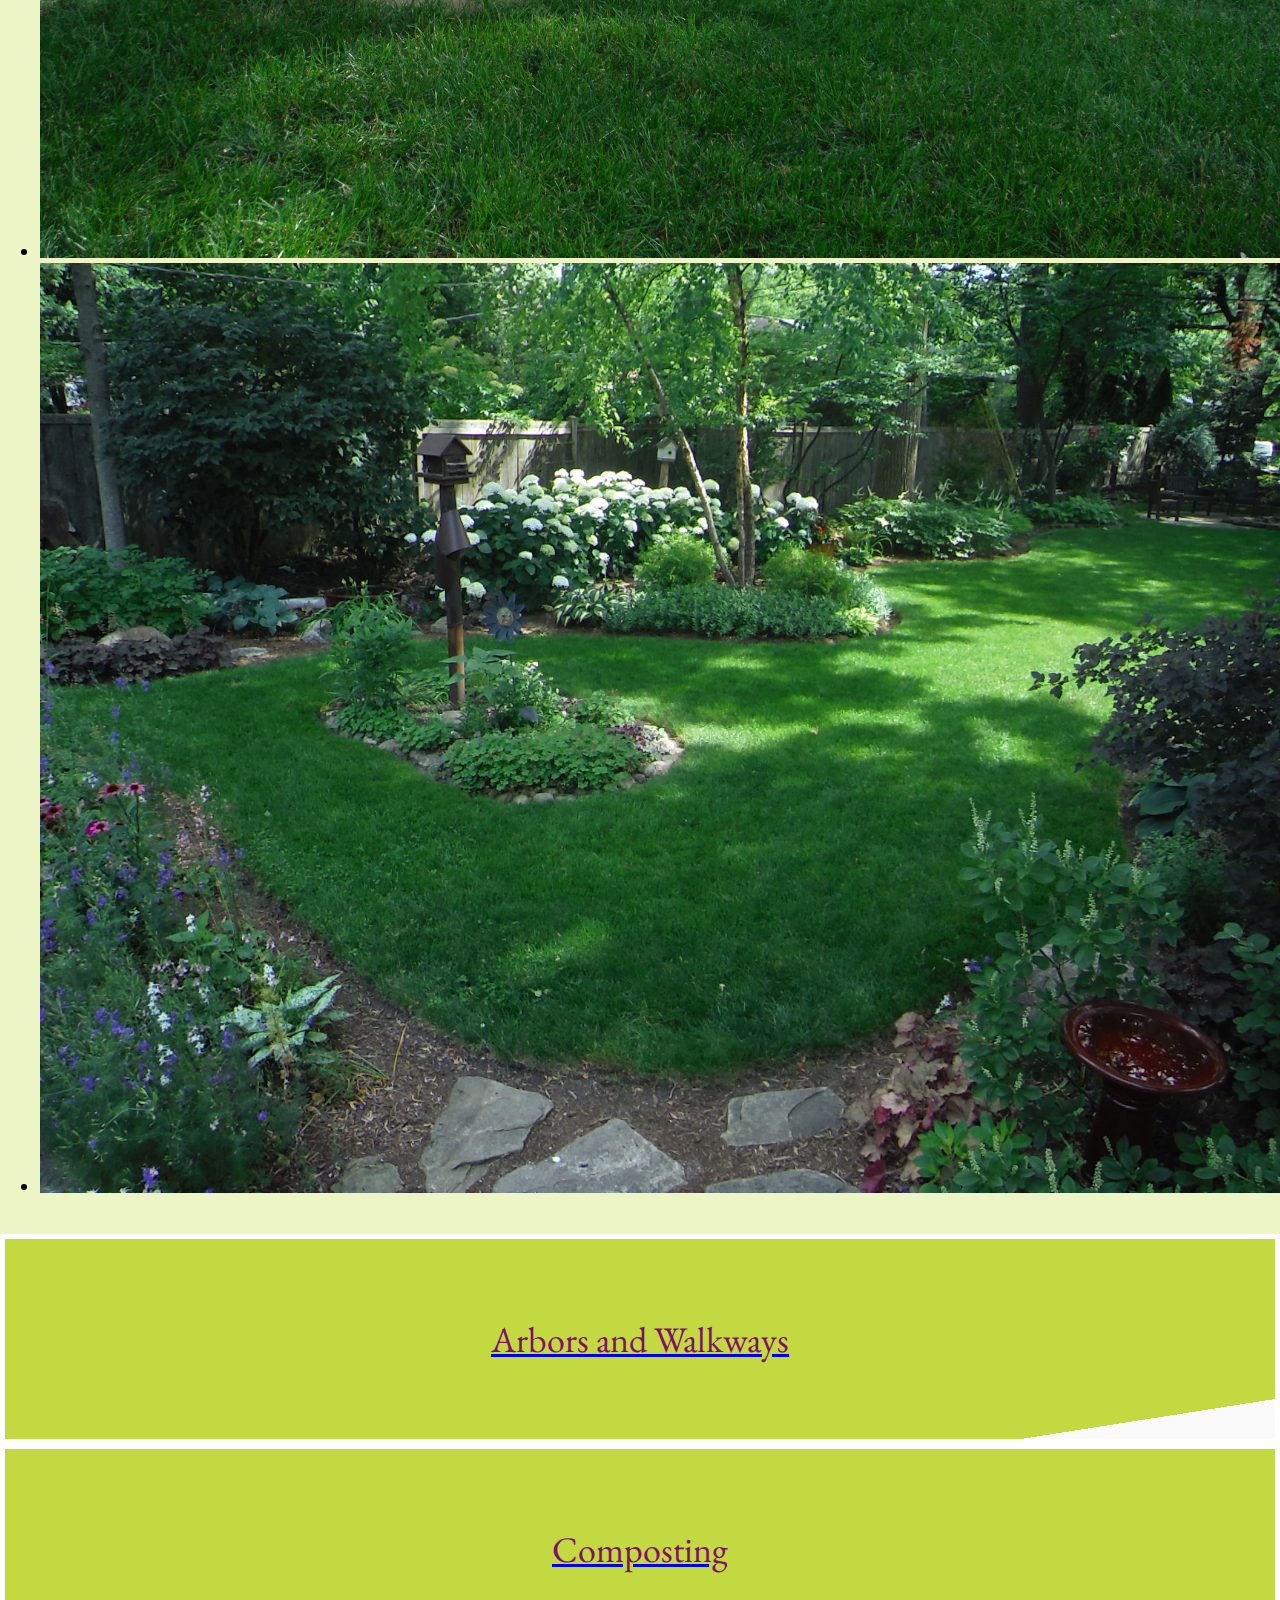
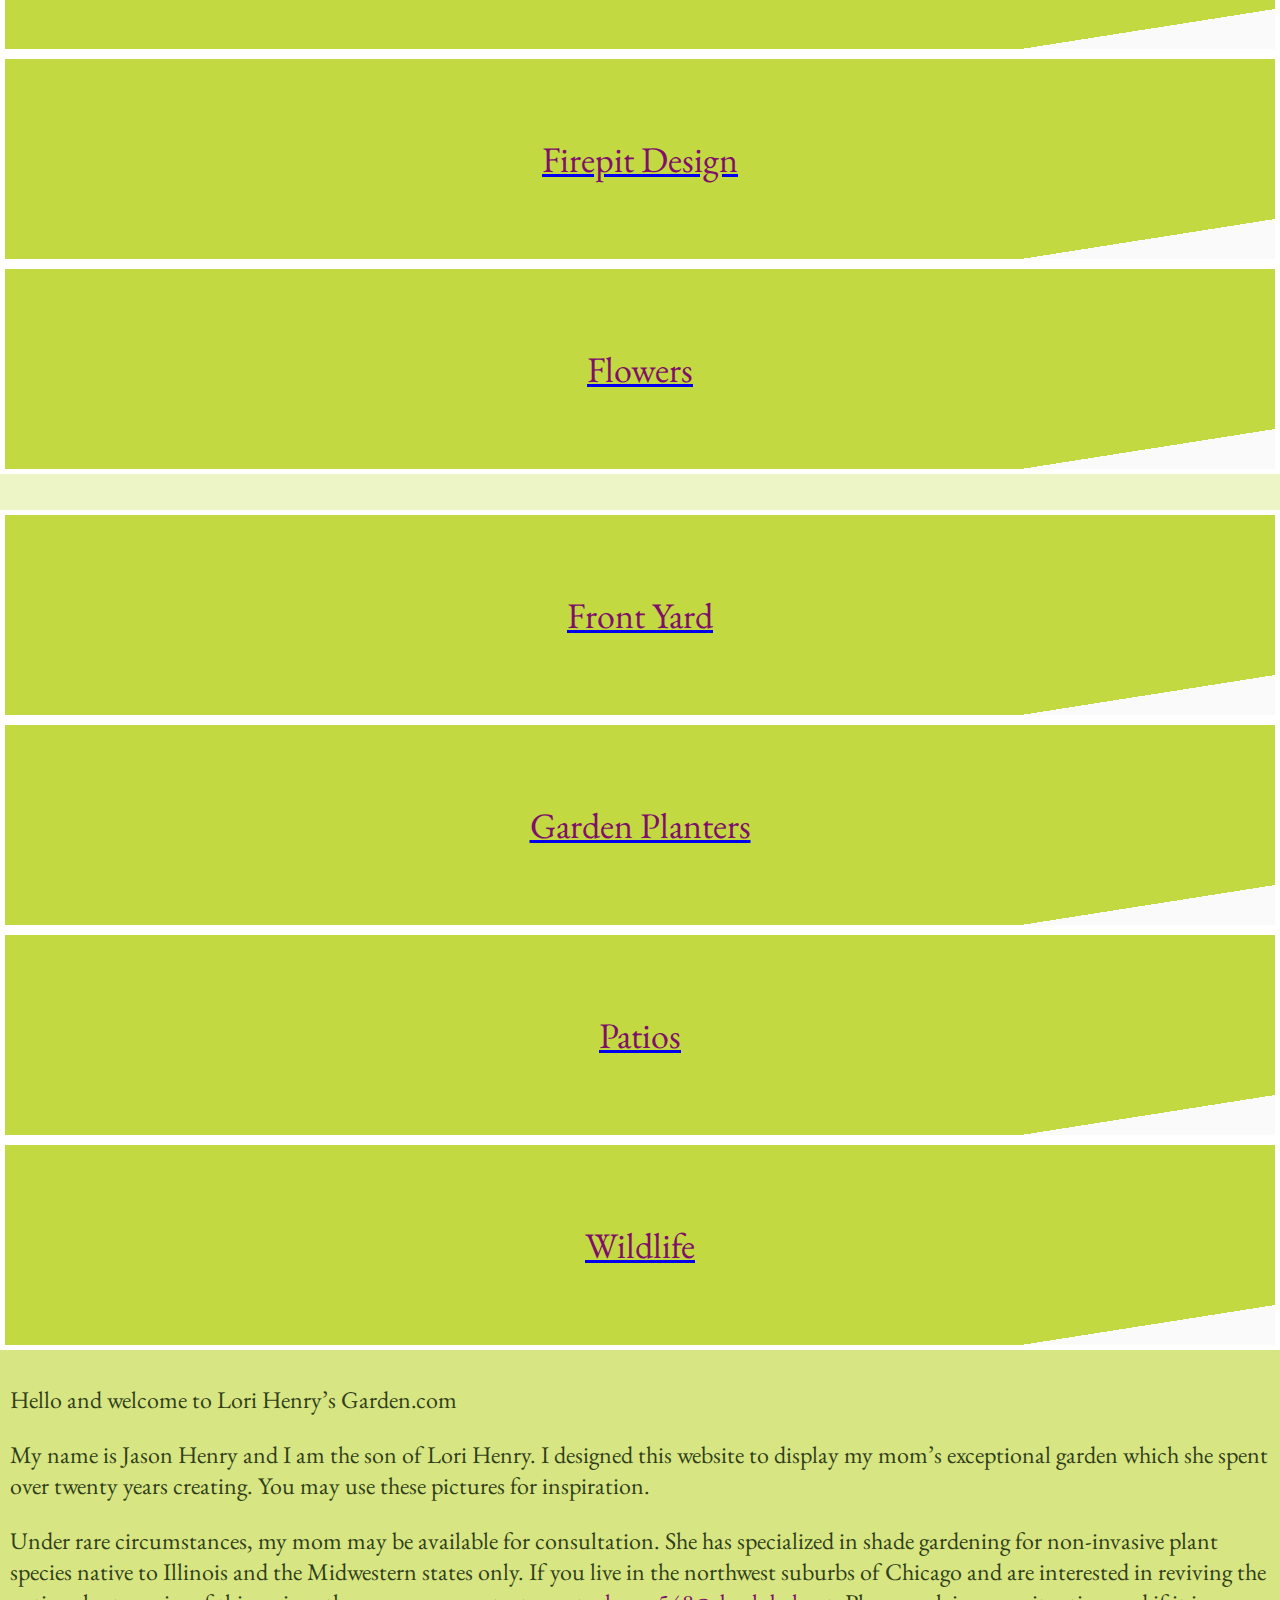
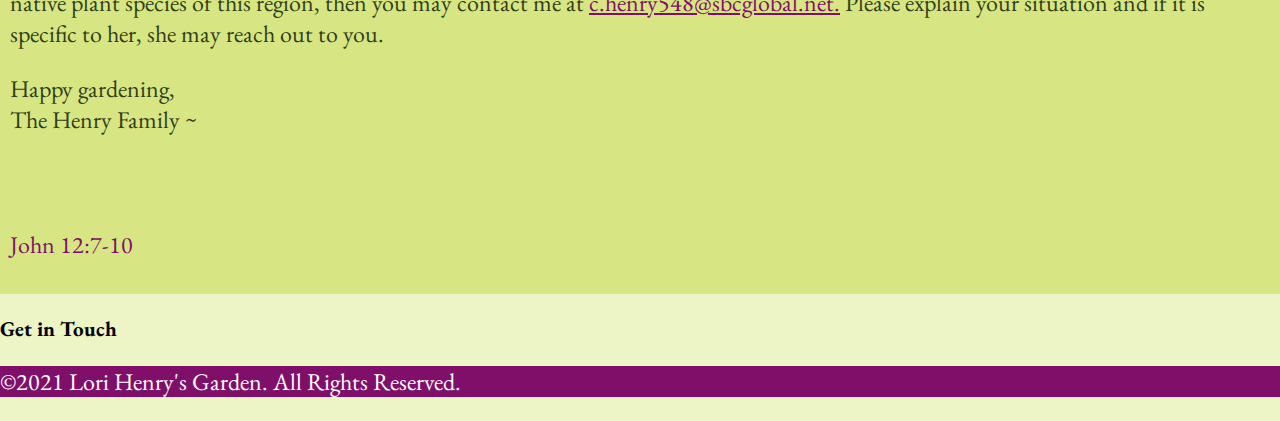
==== commit 2705eb0d: "Update index.html" ====
--- a/index.html
+++ b/index.html
@@ -22,13 +22,15 @@
 <body class="container">
     <div class="d-flex">
         <div class="m-auto">
-            <img height="100px" src="https://jasonhenry1.github.io/lori-garden/img/new logo 2.png" alt="Lori Henry's Garden" class="">
+            <img height="140" src="https://jasonhenry1.github.io/lori-garden/img/new logo 2.png" alt="Lori Henry's Garden" class="">
         </div>
     </div>
 
     <div class="splide">
         <div class="splide__track">
             <ul class="splide__list">
+                <li class="splide__slide"><a data-fslightbox="slider" href="https://jasonhenry1.github.io/lori-garden/img/slider/A0.png"><img
+                            src="https://jasonhenry1.github.io/lori-garden/img/slider/A0.png" alt=""></a></li>
                 <li class="splide__slide"><a data-fslightbox="slider" href="https://jasonhenry1.github.io/lori-garden/img/slider/A1.jpg"><img
                             src="https://jasonhenry1.github.io/lori-garden/img/slider/A1.jpg" alt=""></a></li>
                 <li class="splide__slide"><a data-fslightbox="slider" href="https://jasonhenry1.github.io/lori-garden/img/slider/A2.jpg"><img
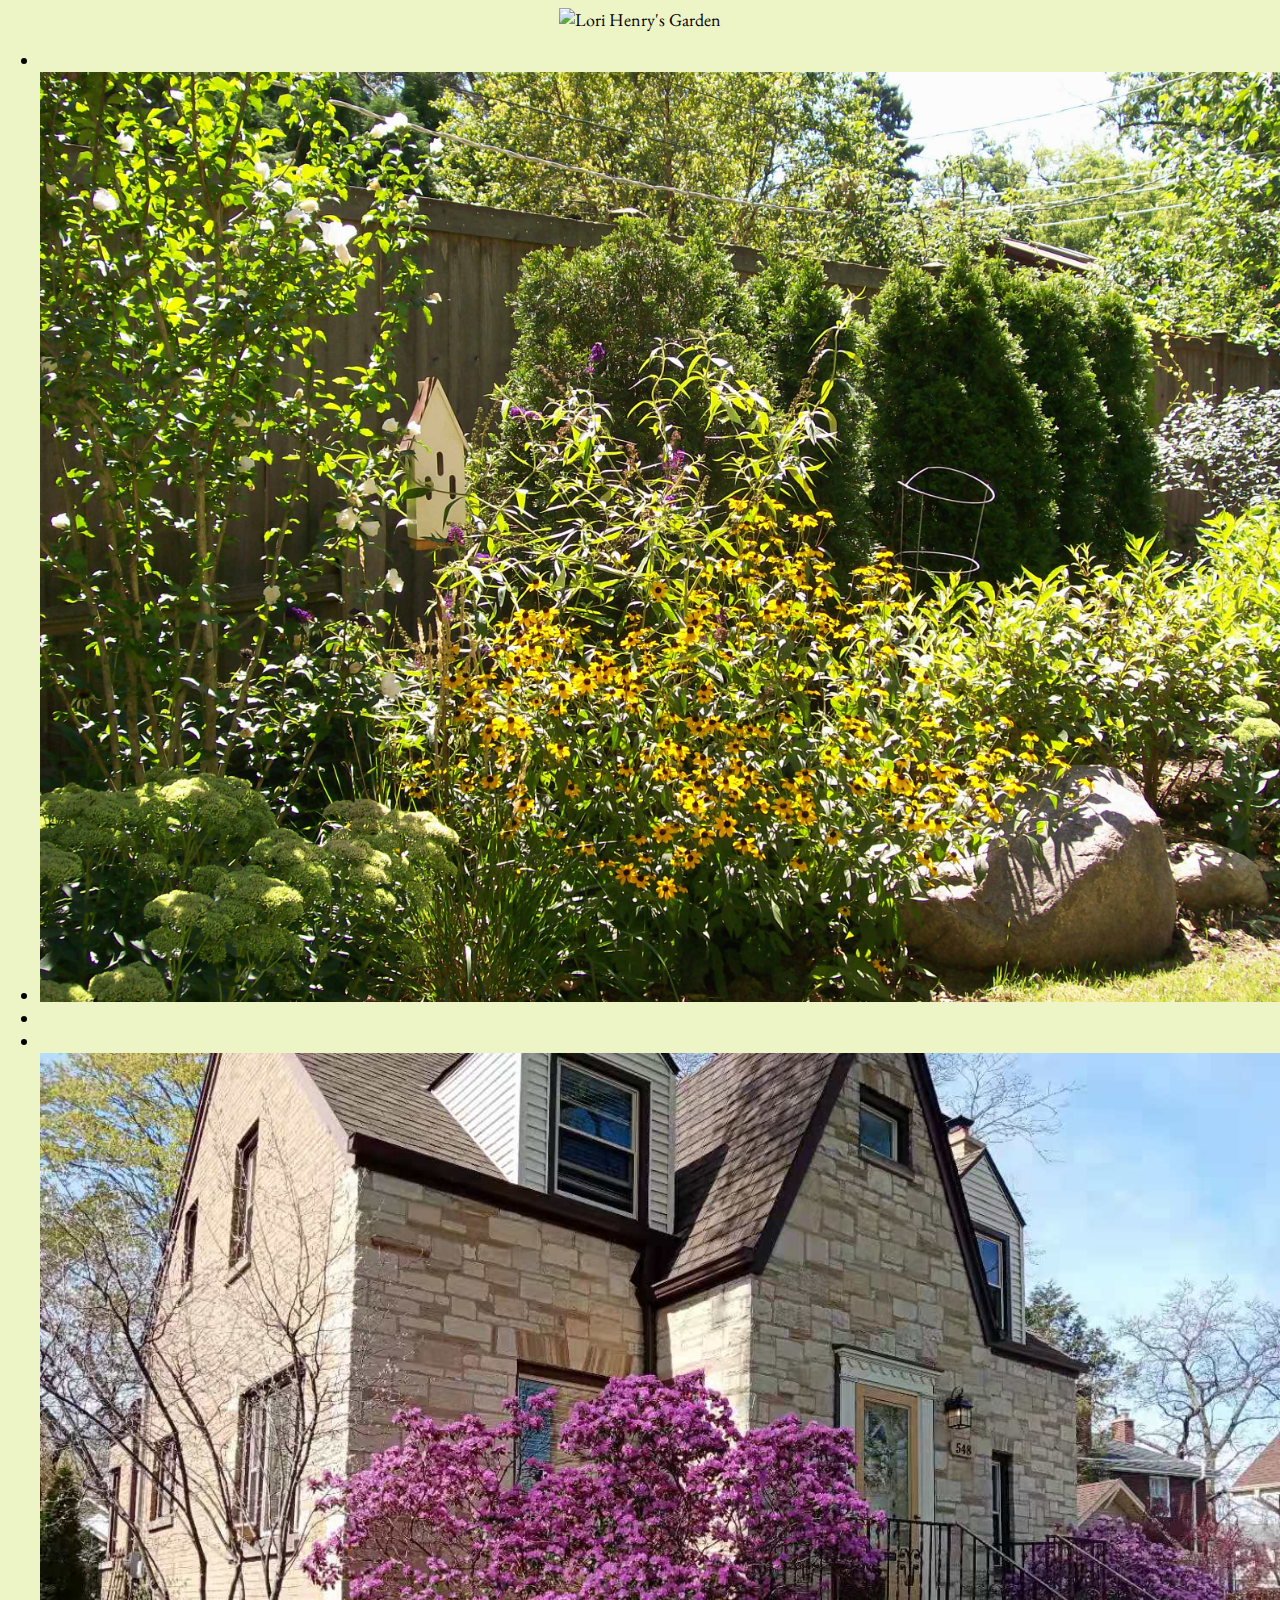
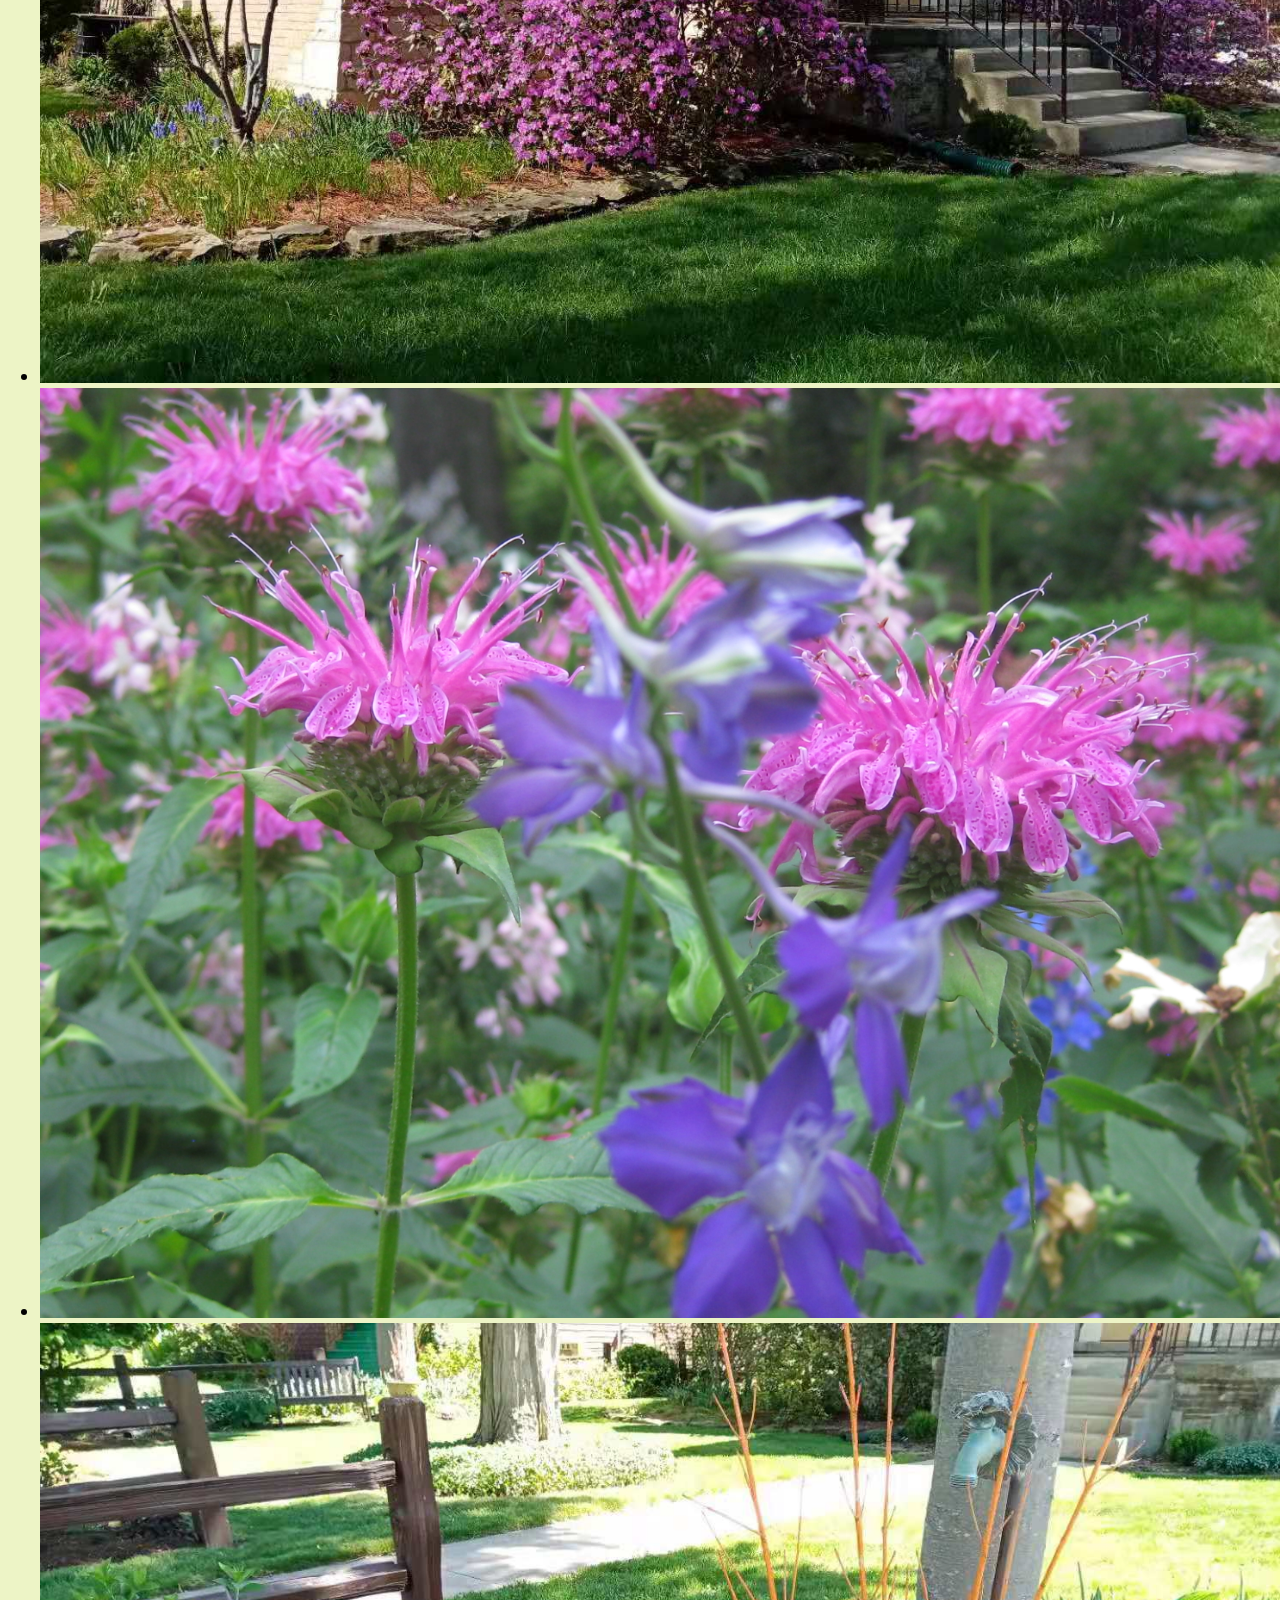
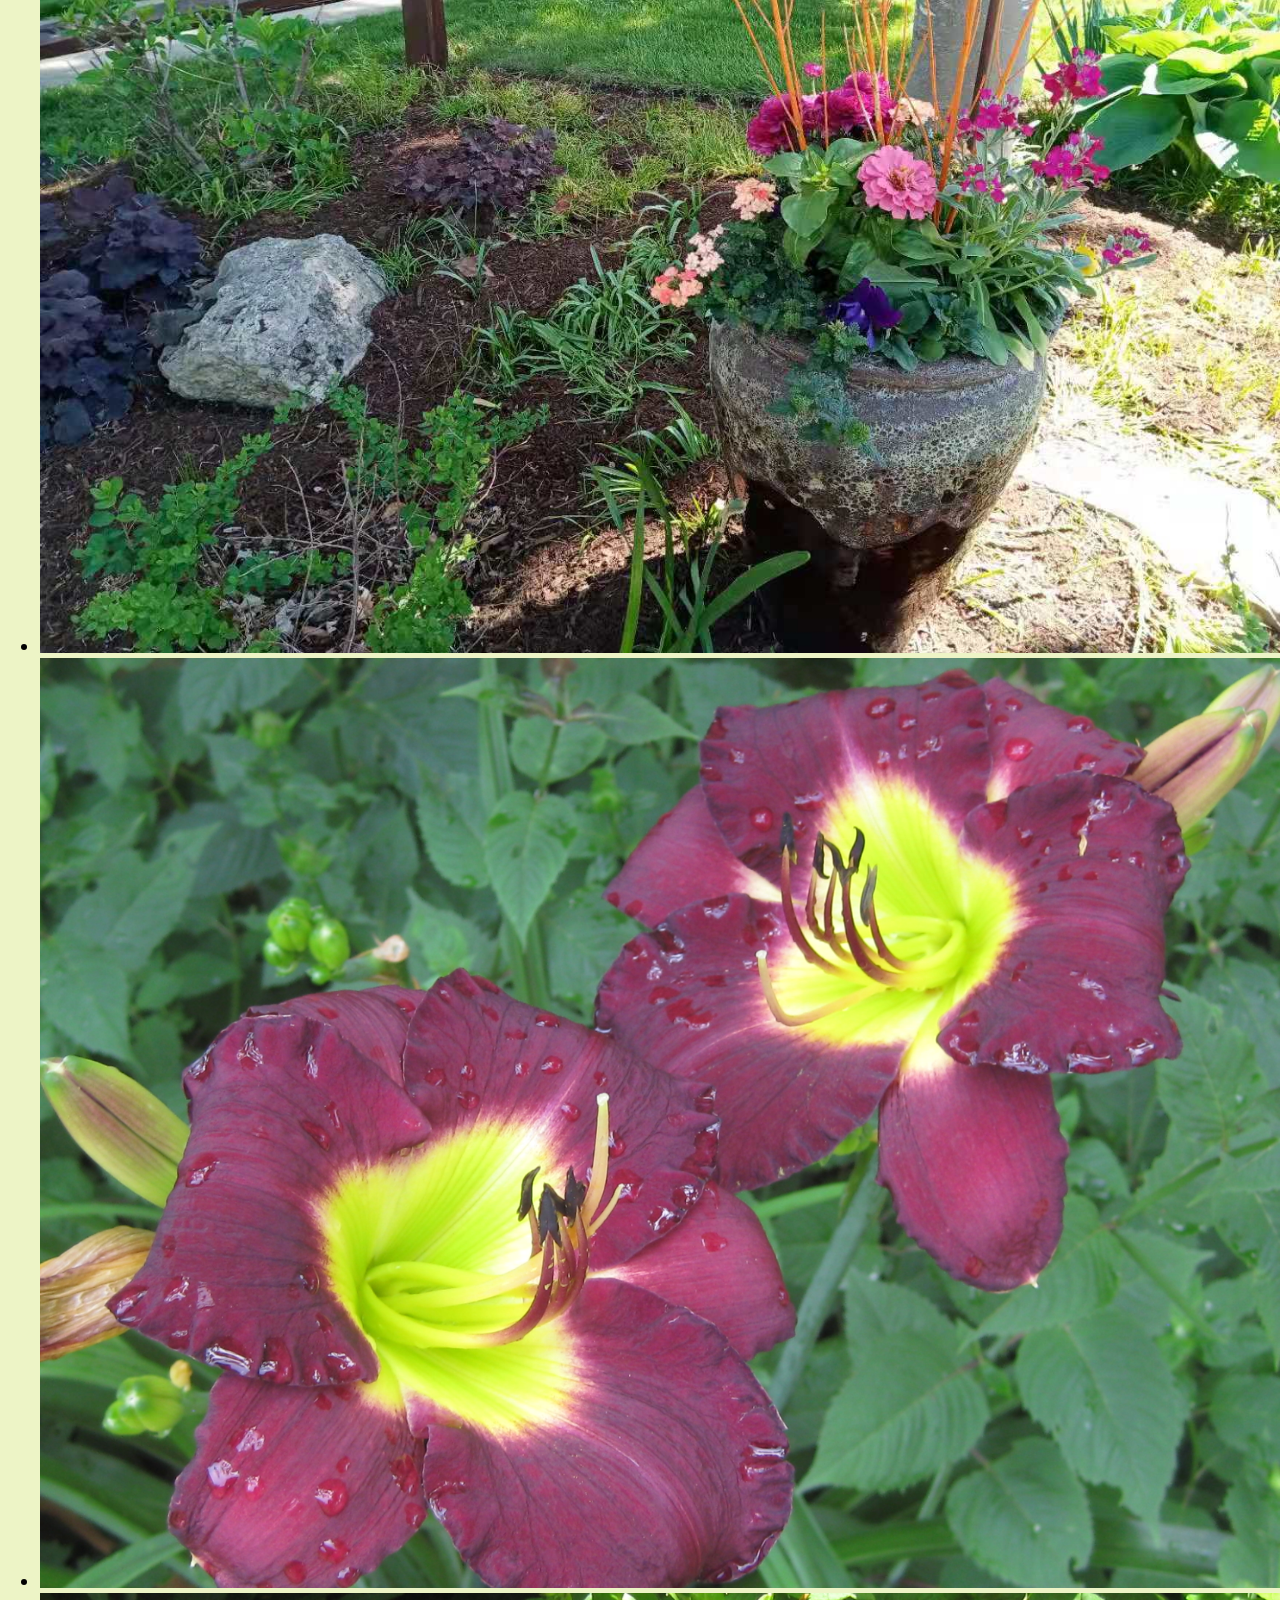
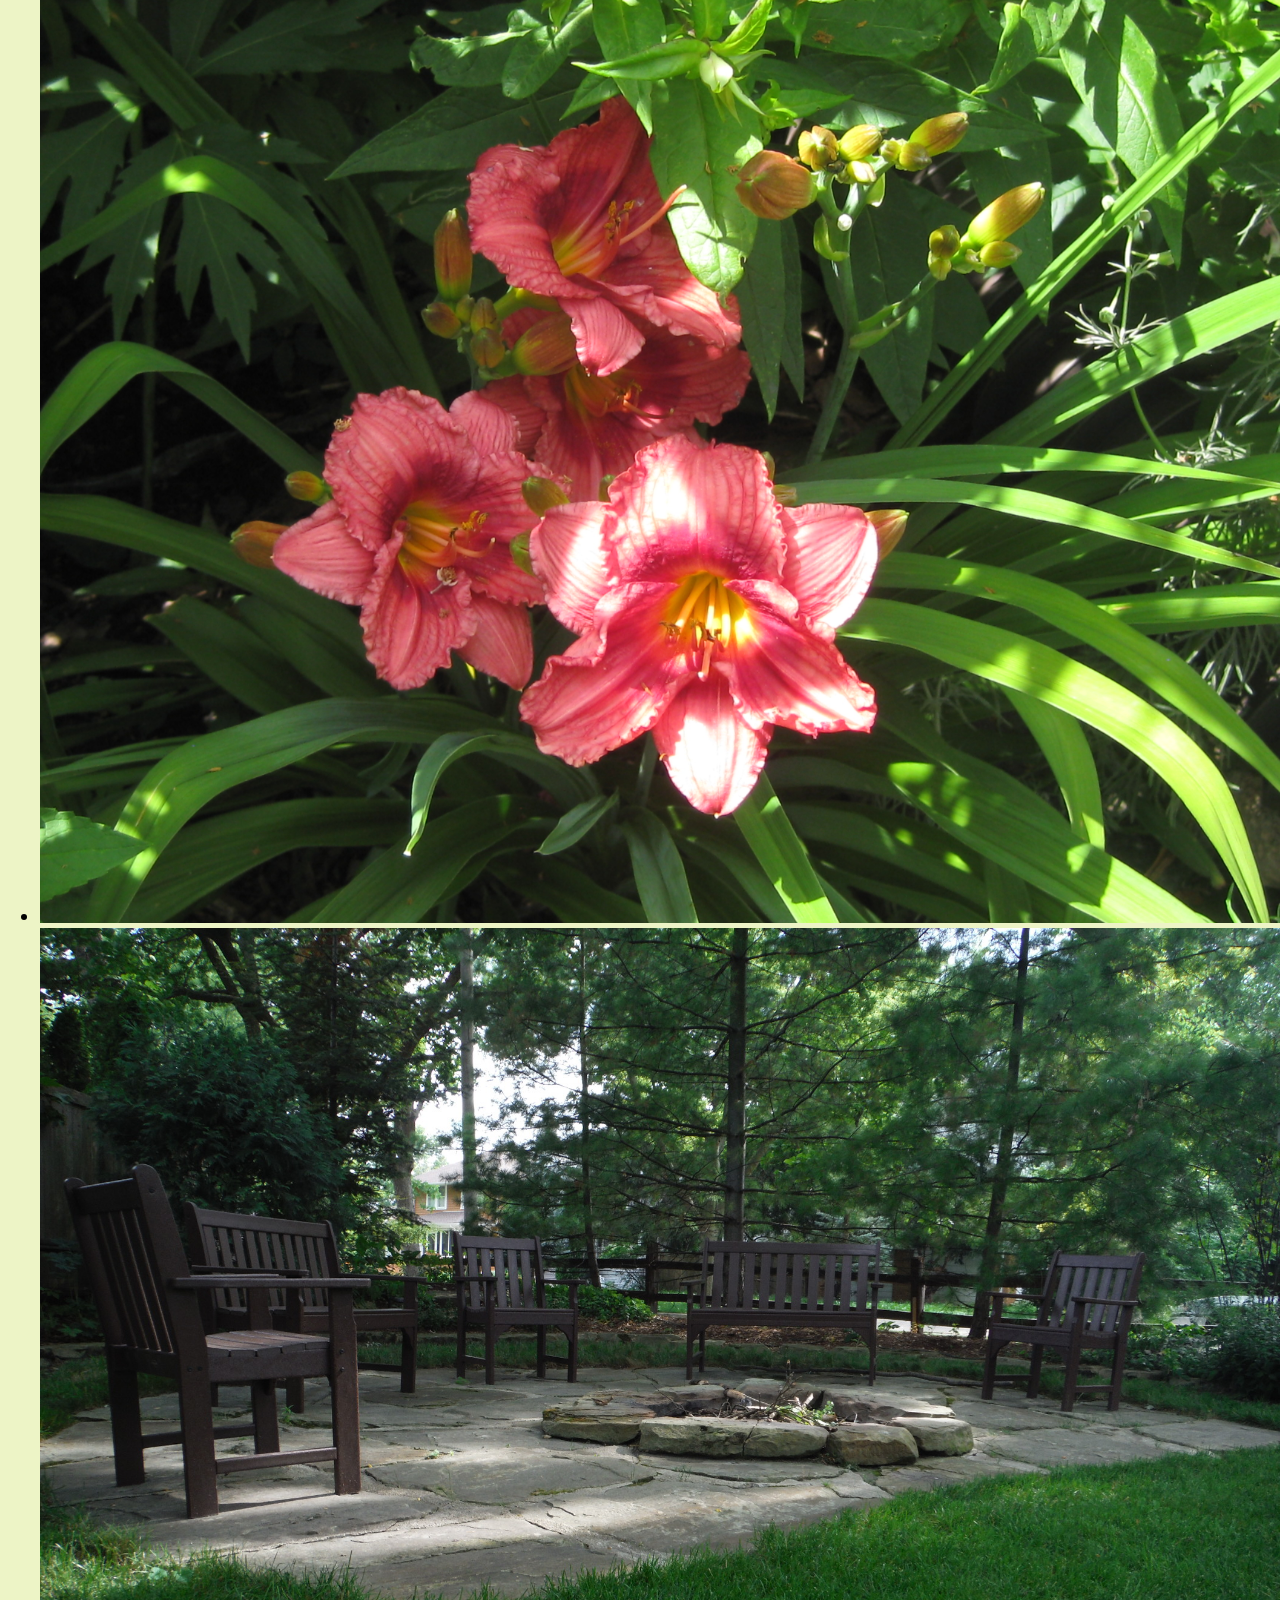
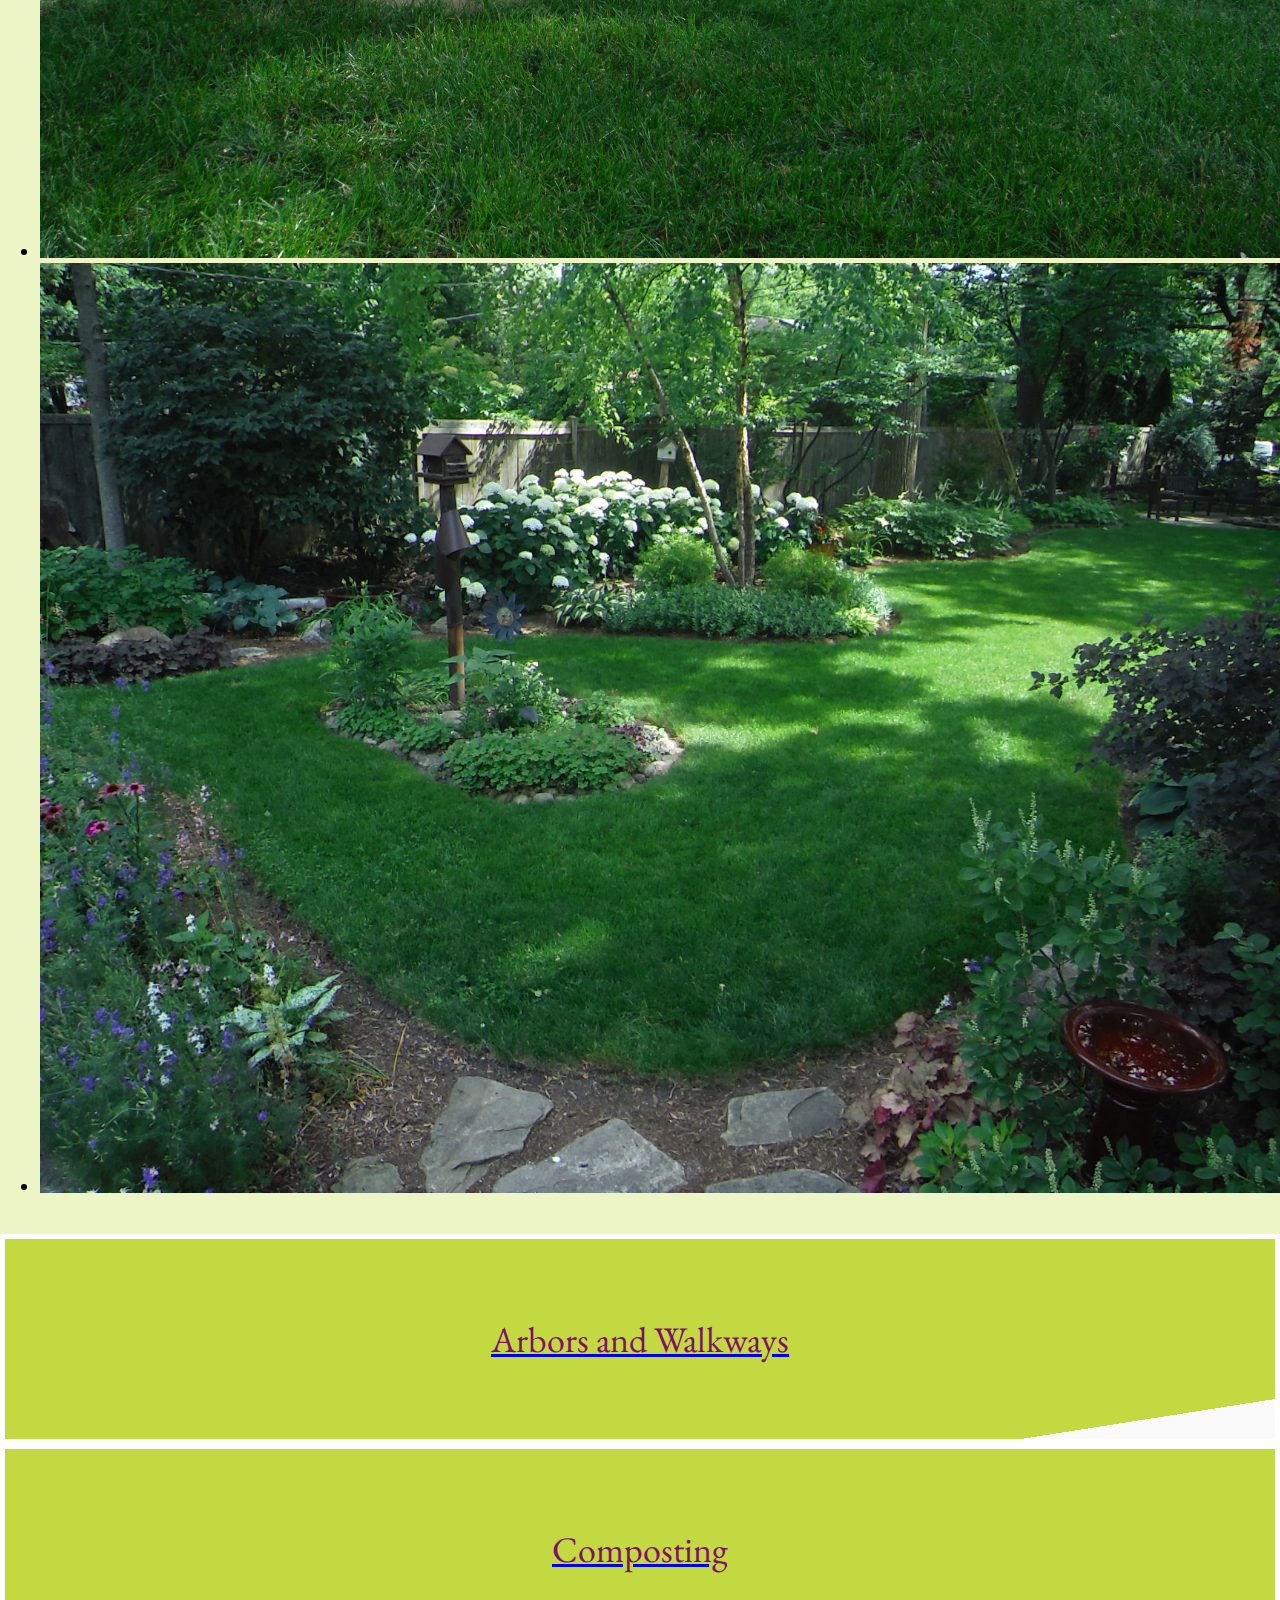
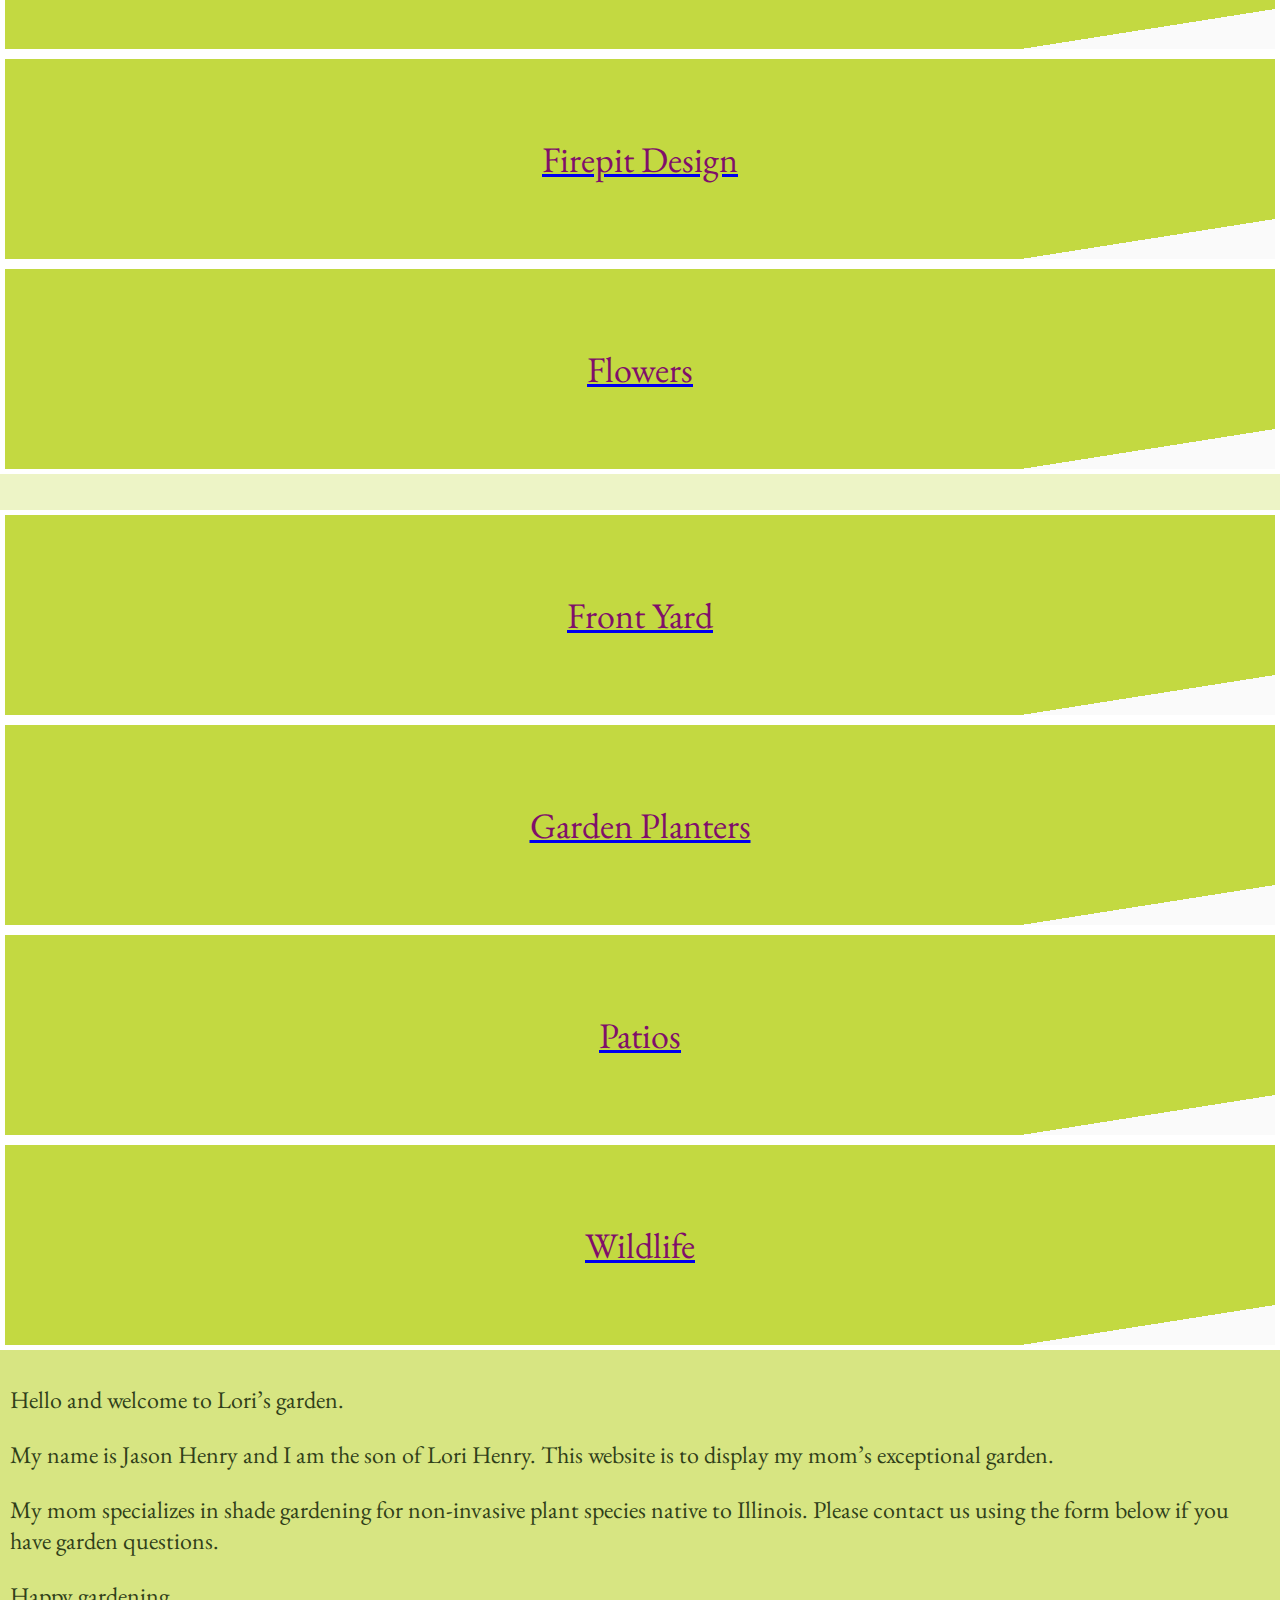
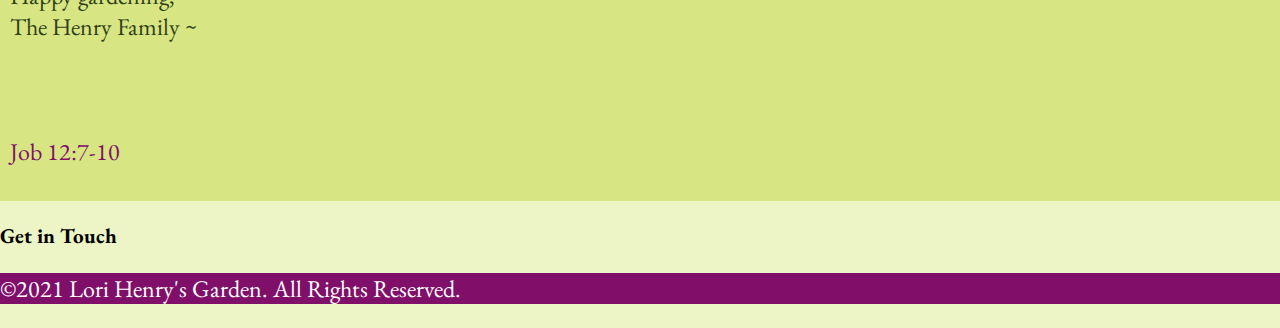
==== commit d9aa9982: "Update index.html" ====
--- a/index.html
+++ b/index.html
@@ -177,20 +177,15 @@
             </div>
         </div>
         <div class="container content">
-            <p>Hello and welcome to Lori Henry’s Garden.com</p> 
-
-            <p>My name is Jason Henry and I am the son of Lori Henry. I designed this website to
-                display my mom’s exceptional garden which she spent over twenty years creating.
-                You may use these pictures for inspiration. </p>
+            <p>Hello and welcome to Lori’s garden. </p> 
+
+            <p>My name is Jason Henry and I am the son of Lori Henry. 
+                This website is to display my mom’s exceptional garden. </p>
 
             <p>
-                Under rare circumstances, my mom may be available for consultation. She has
-                specialized in shade gardening for non-invasive plant species native to Illinois and the
-                Midwestern states only. If you live in the northwest suburbs of Chicago and are interested
-                in reviving the native plant species of this region, then you may contact me at
-                <a style="color: #800f6a;" href="mailto:c.henry548@sbcglobal.net">c.henry548@sbcglobal.net.</a> Please explain your situation
-                and if it is specific to her,
-                she may reach out to you.
+                My mom specializes in shade gardening for 
+                non-invasive plant species native to Illinois. 
+                Please contact us using the form below if you have garden questions. 
             </p>
 
             <p>
@@ -199,7 +194,7 @@
             </p>
             <br>
             <br>
-            <p><span style="color: #800f6a;">John 12:7-10</span></p>
+            <p><span style="color: #800f6a; ”font-family:”arial black”;">Job 12:7-10</span></p>
         </div>
       <div class="">
           <h3>Get in Touch</h3>
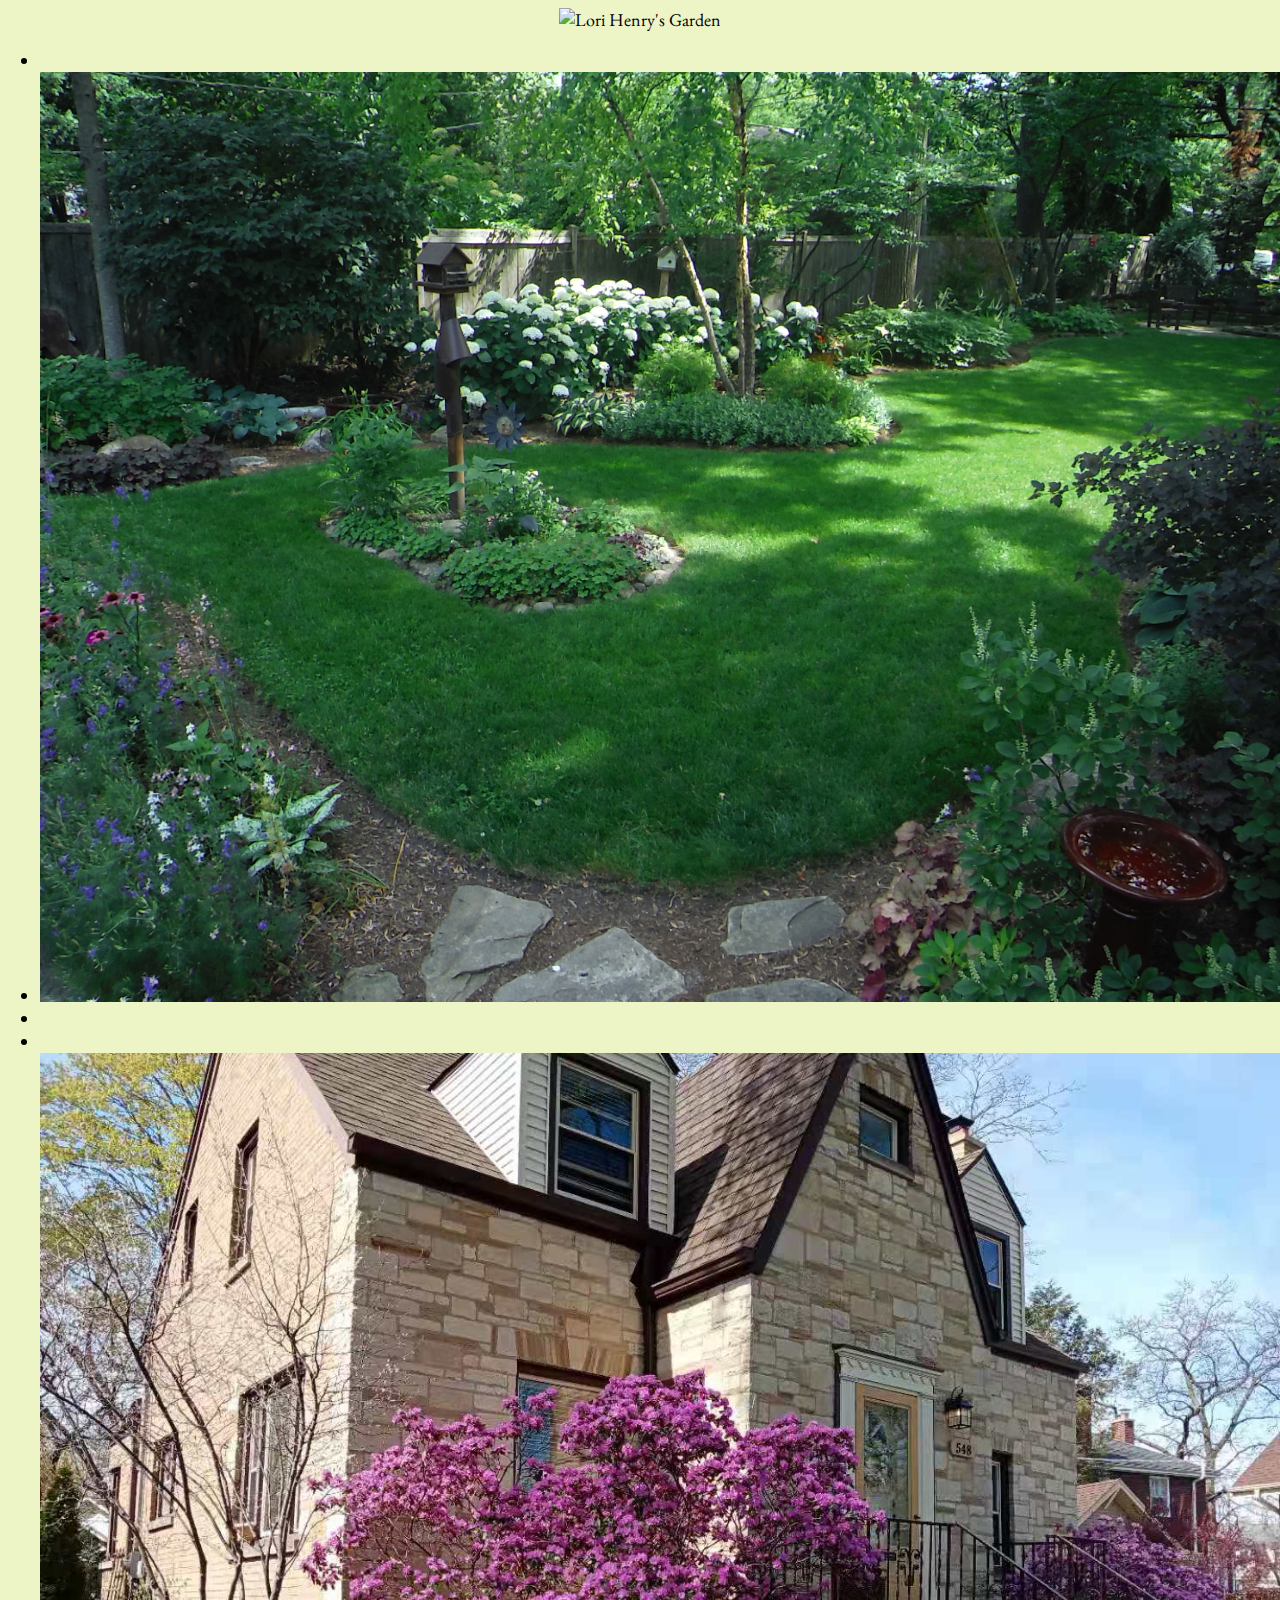
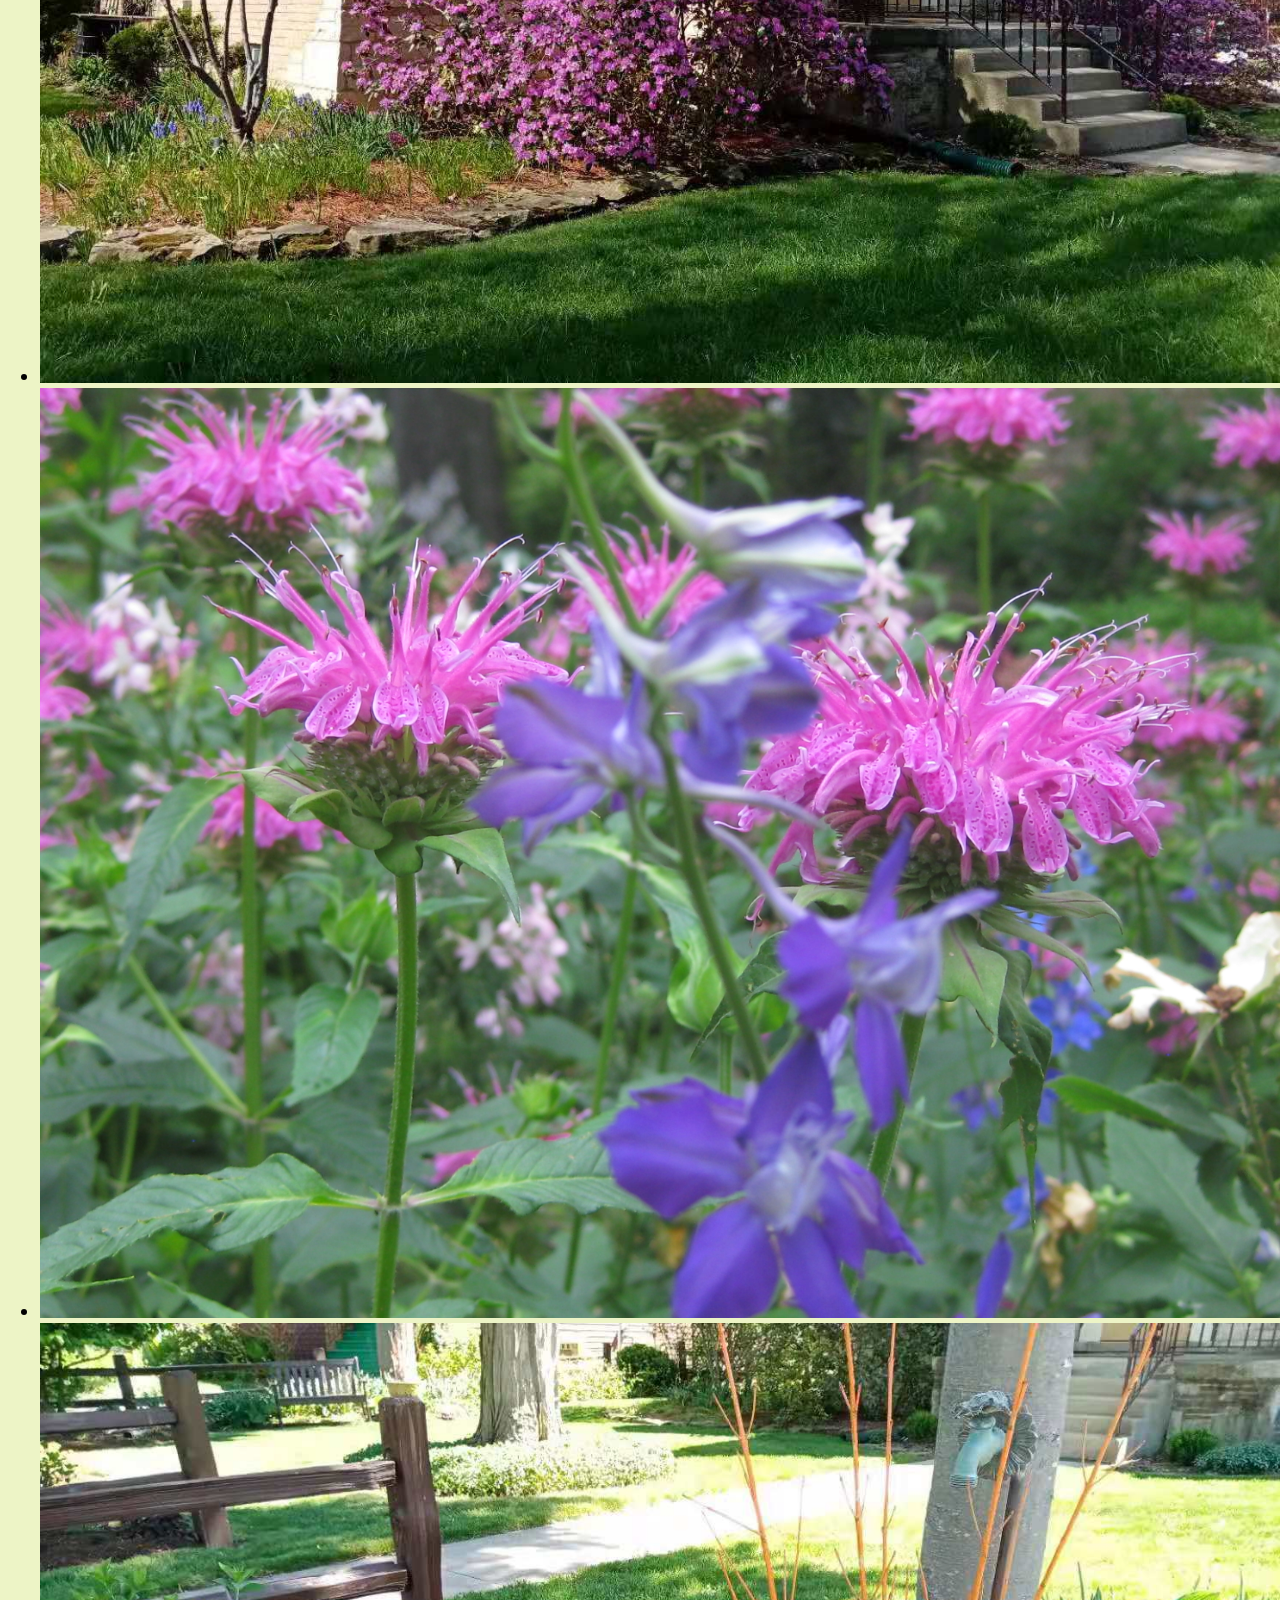
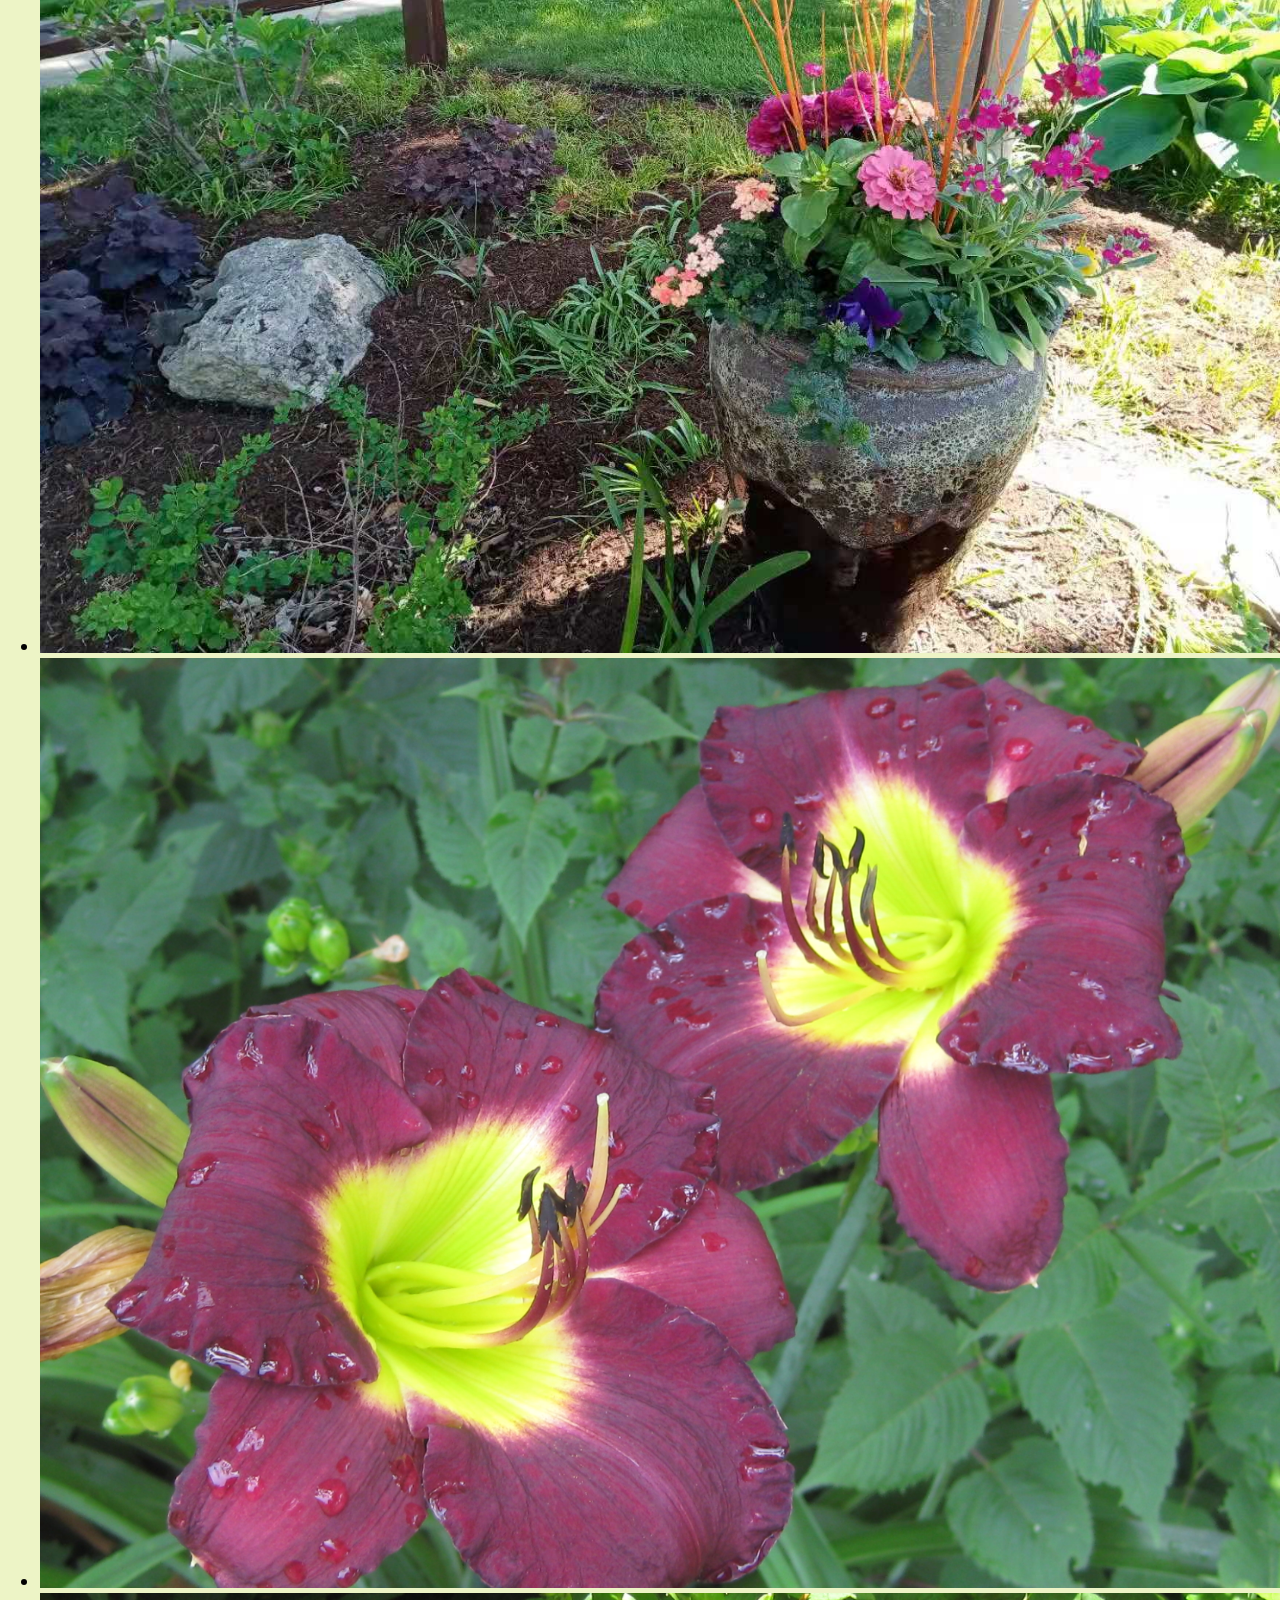
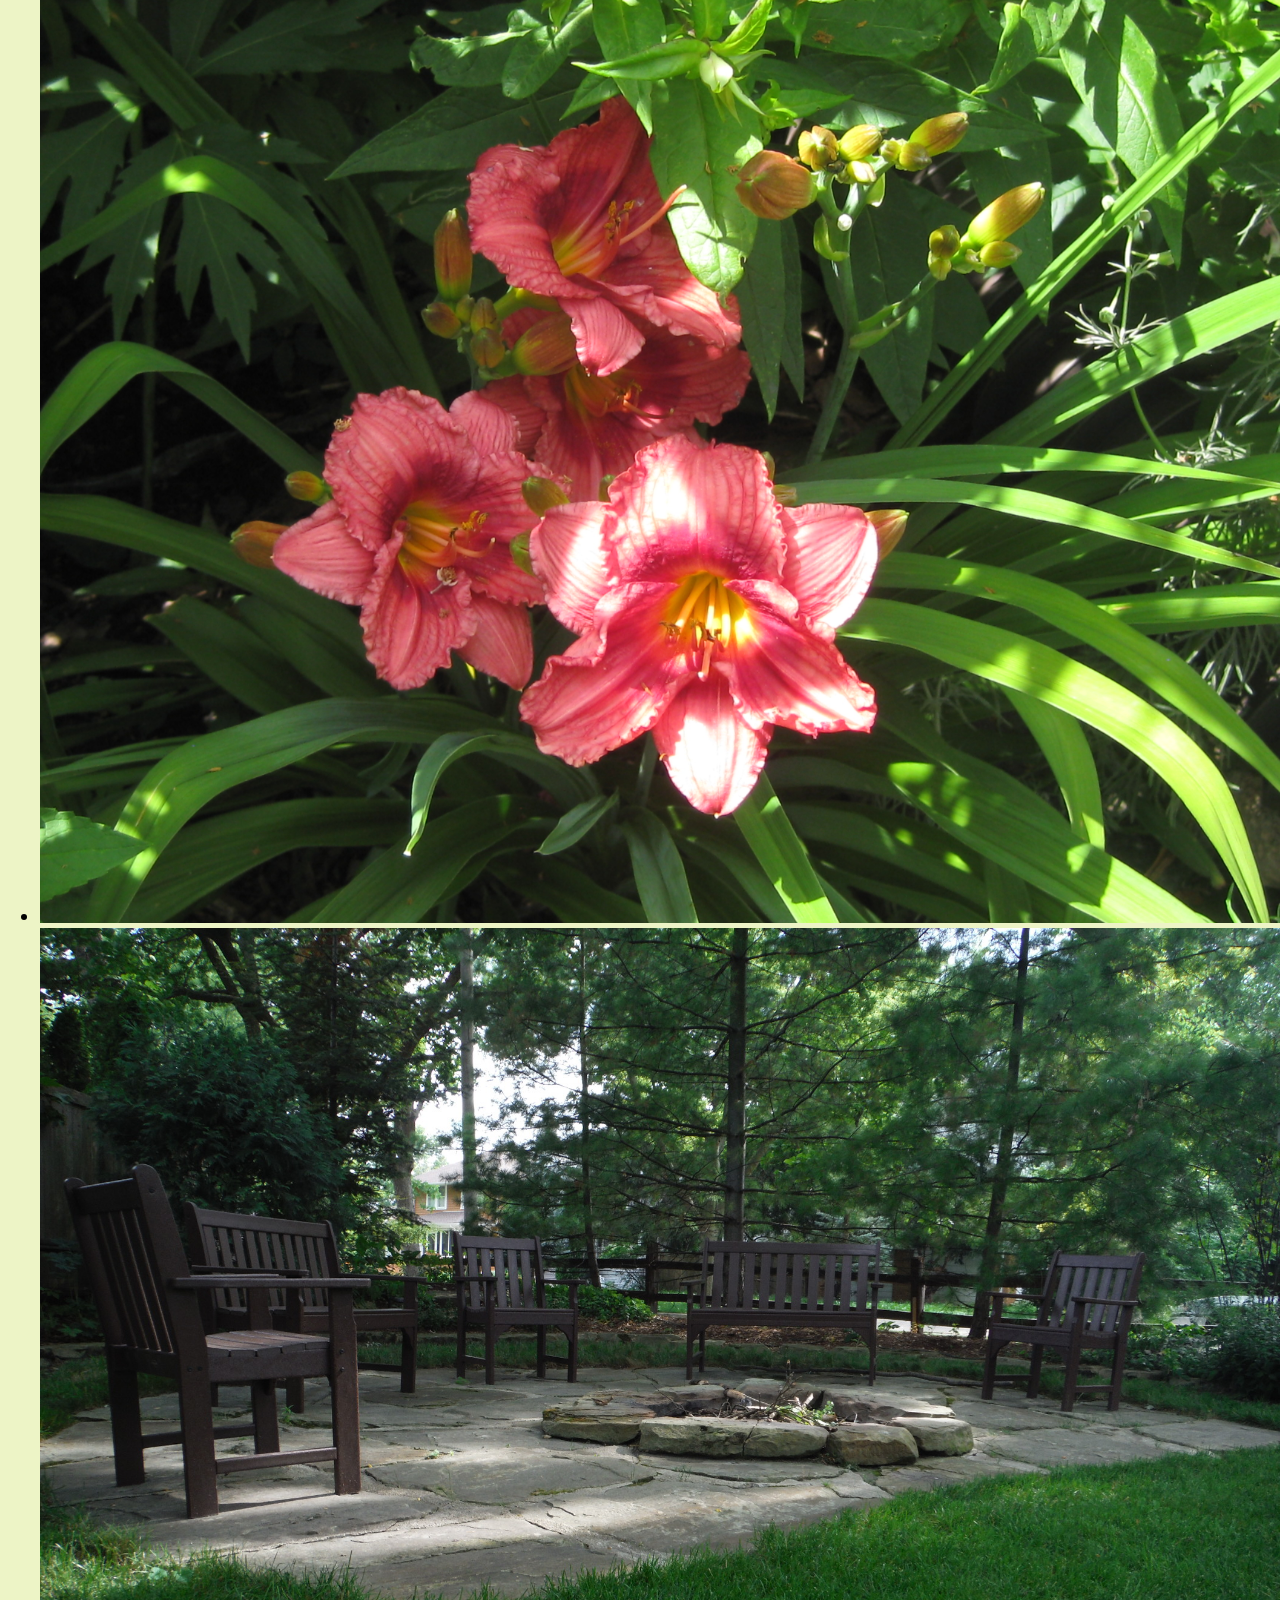
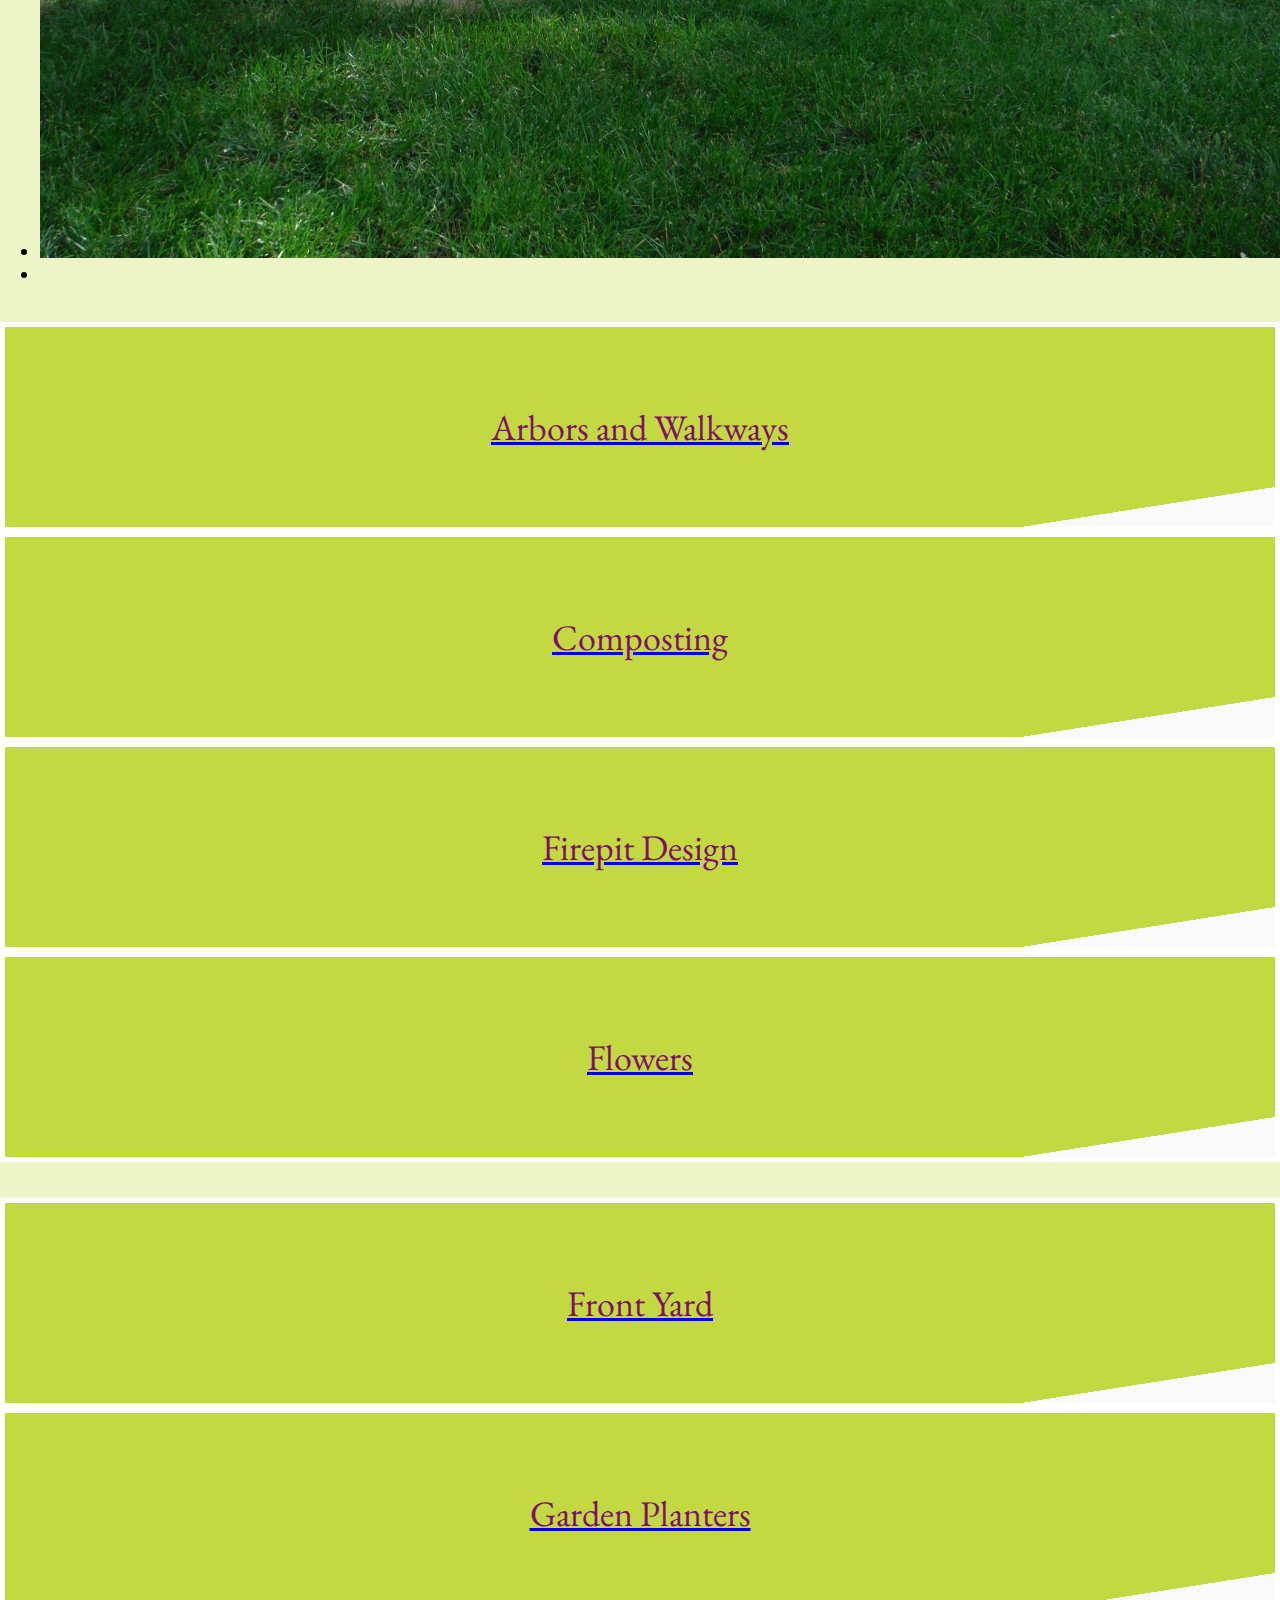
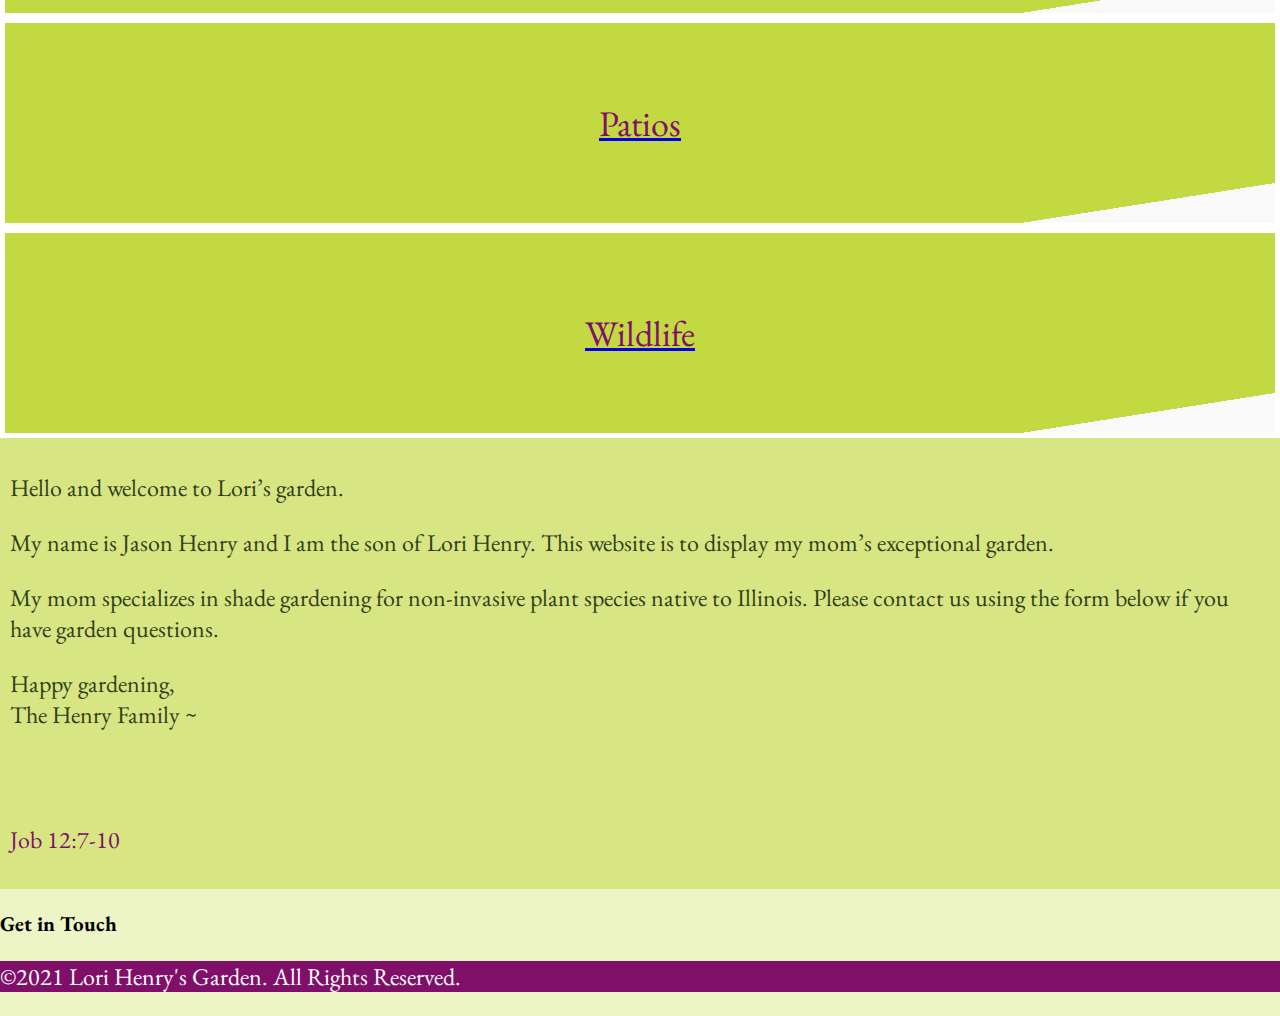
==== commit b47b27a7: "Update index.html" ====
--- a/index.html
+++ b/index.html
@@ -31,8 +31,8 @@
             <ul class="splide__list">
                 <li class="splide__slide"><a data-fslightbox="slider" href="https://jasonhenry1.github.io/lori-garden/img/slider/A0.png"><img
                             src="https://jasonhenry1.github.io/lori-garden/img/slider/A0.png" alt=""></a></li>
-                <li class="splide__slide"><a data-fslightbox="slider" href="https://jasonhenry1.github.io/lori-garden/img/slider/A1.jpg"><img
-                            src="https://jasonhenry1.github.io/lori-garden/img/slider/A1.jpg" alt=""></a></li>
+                <li class="splide__slide"><a data-fslightbox="slider" href="https://jasonhenry1.github.io/lori-garden/img/slider/A10.jpg"><img
+                            src="https://jasonhenry1.github.io/lori-garden/img/slider/A10.jpg" alt=""></a></li>
                 <li class="splide__slide"><a data-fslightbox="slider" href="https://jasonhenry1.github.io/lori-garden/img/slider/A2.jpg"><img
                             src="https://jasonhenry1.github.io/lori-garden/img/slider/A2.jpg" alt=""></a></li>
                 <li class="splide__slide"><a data-fslightbox="slider" href="https://jasonhenry1.github.io/lori-garden/img/slider/A3.jpg"><img
@@ -49,8 +49,8 @@
                             src="https://jasonhenry1.github.io/lori-garden/img/slider/A8.jpg" alt=""></a></li>
                 <li class="splide__slide"><a data-fslightbox="slider" href="https://jasonhenry1.github.io/lori-garden/img/slider/A9.jpg"><img
                             src="https://jasonhenry1.github.io/lori-garden/img/slider/A9.jpg" alt=""></a></li>
-                <li class="splide__slide"><a data-fslightbox="slider" href="https://jasonhenry1.github.io/lori-garden/img/slider/A10.jpg"><img
-                            src="https://jasonhenry1.github.io/lori-garden/img/slider/A10.jpg" alt=""></a></li>
+                <li class="splide__slide"><a data-fslightbox="slider" href="https://jasonhenry1.github.io/lori-garden/img/slider/A2.jpg"><img
+                            src="https://jasonhenry1.github.io/lori-garden/img/slider/A2.jpg" alt=""></a></li>
             </ul>
         </div>
     </div>
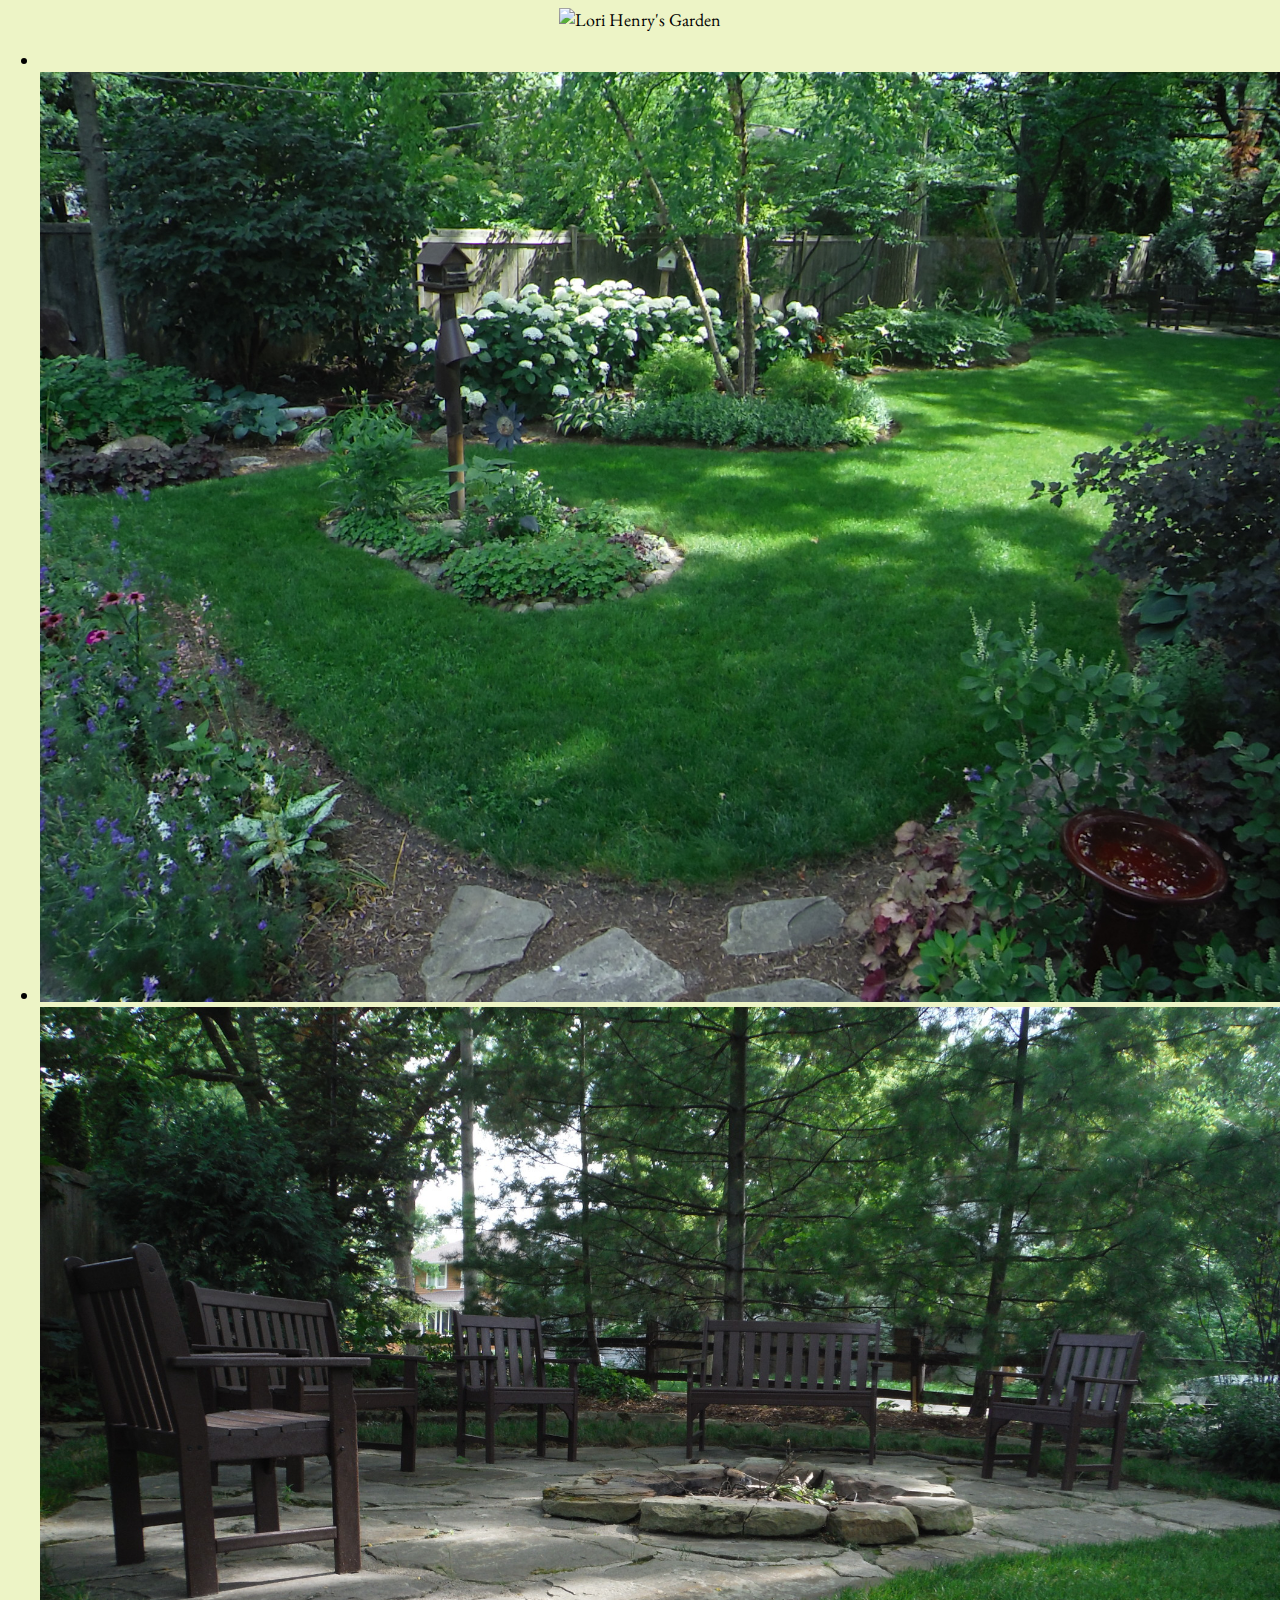
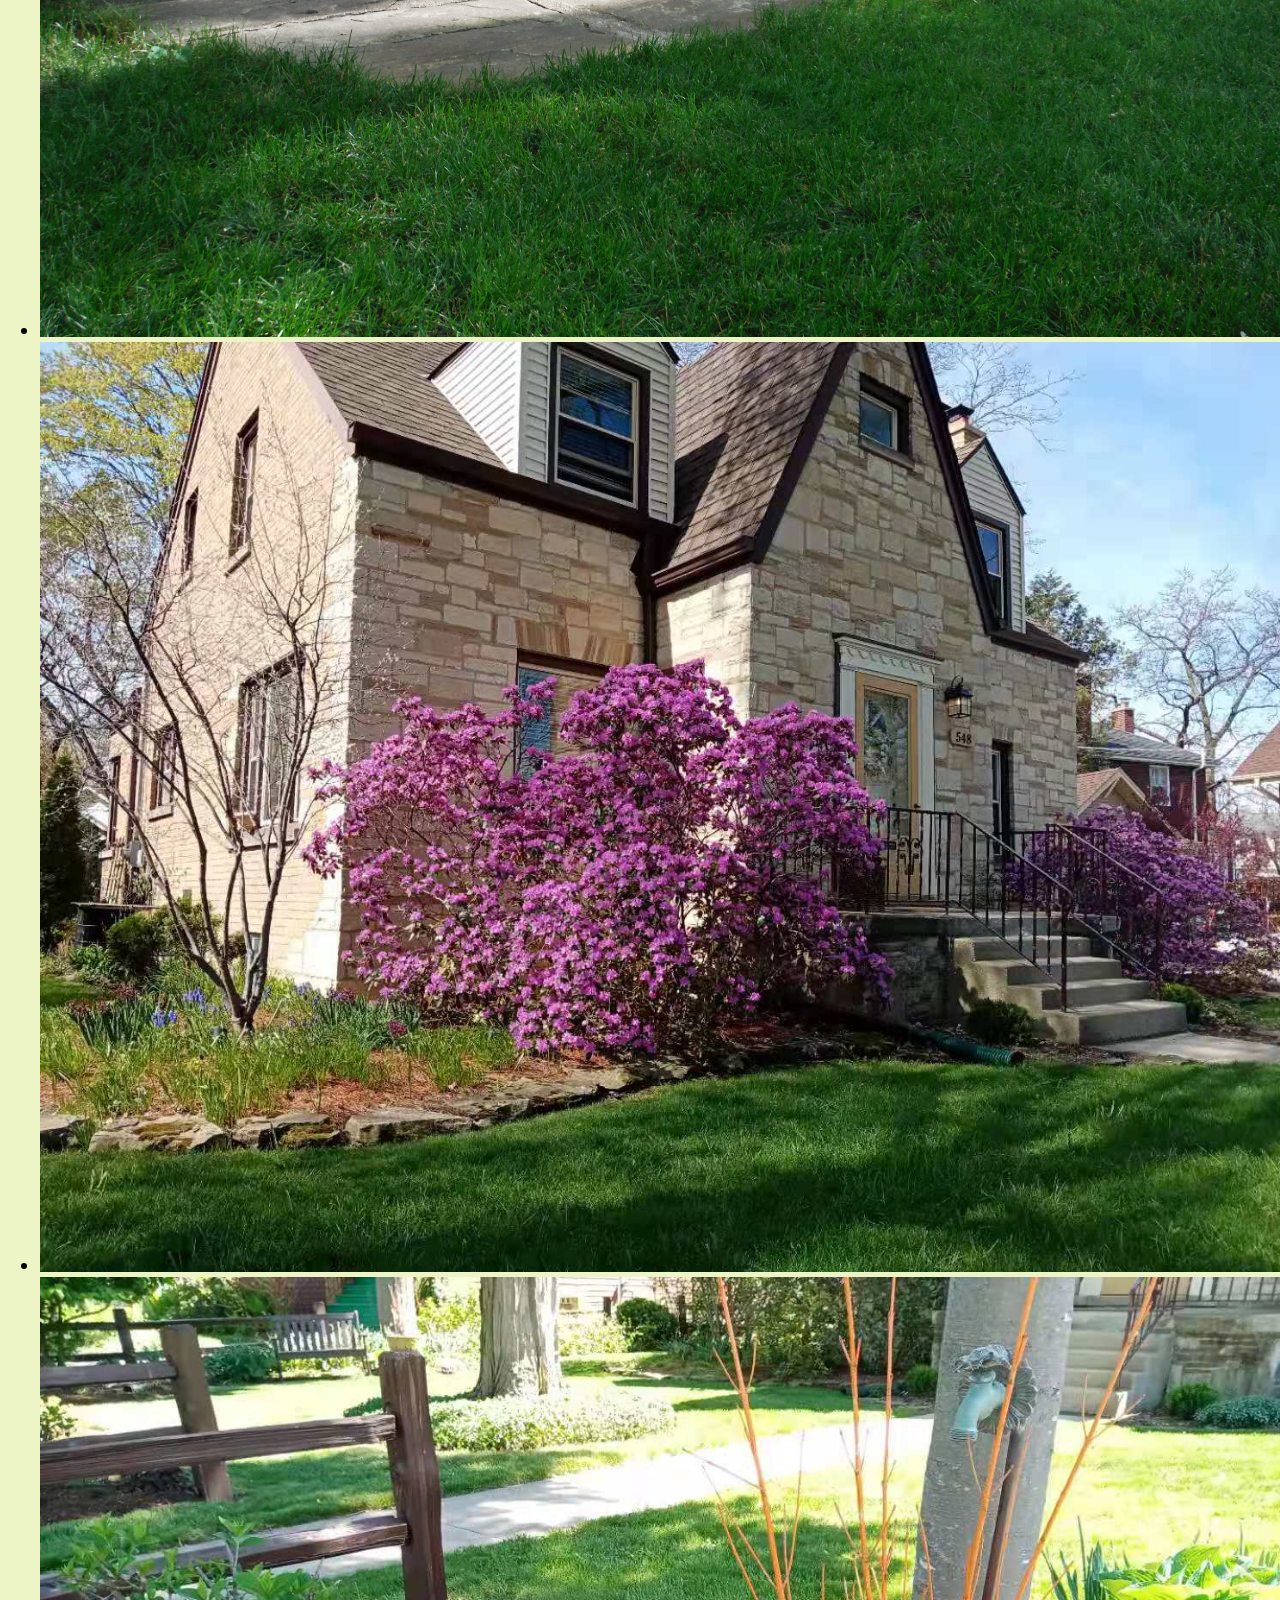
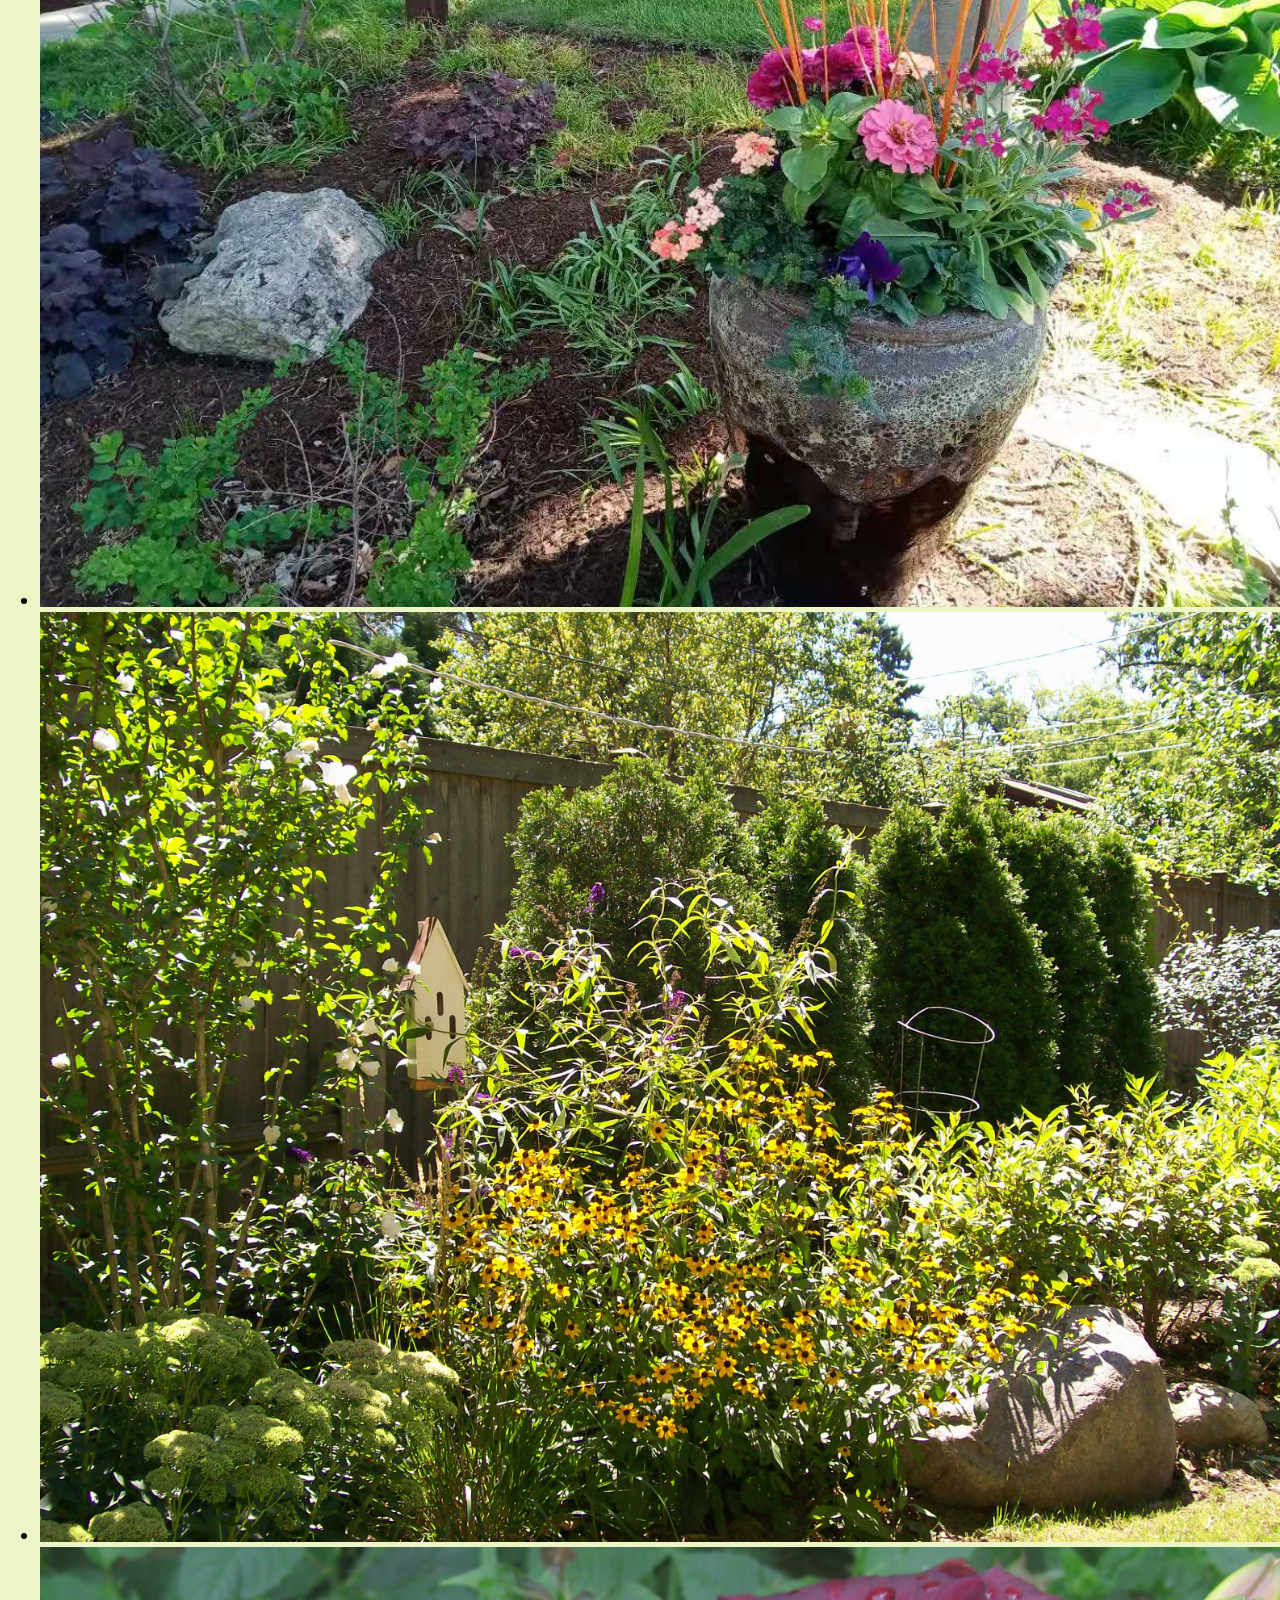
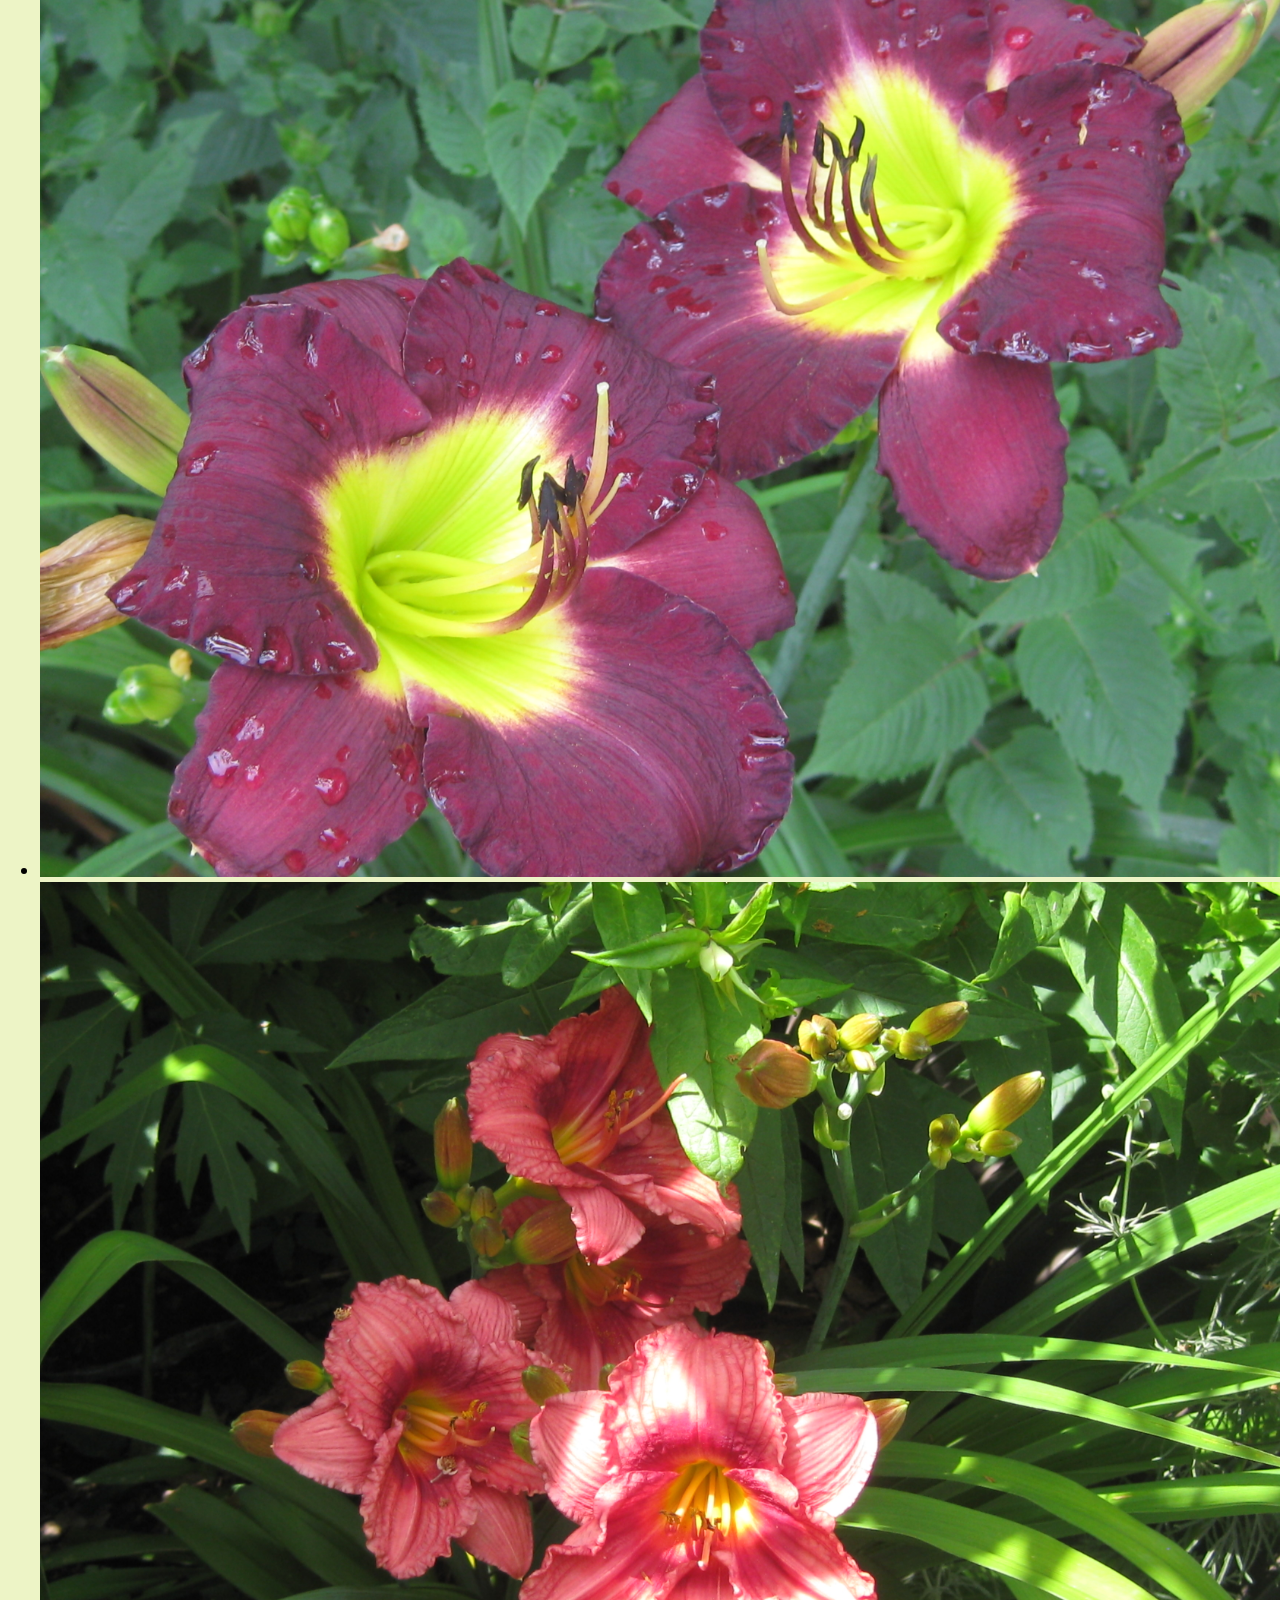
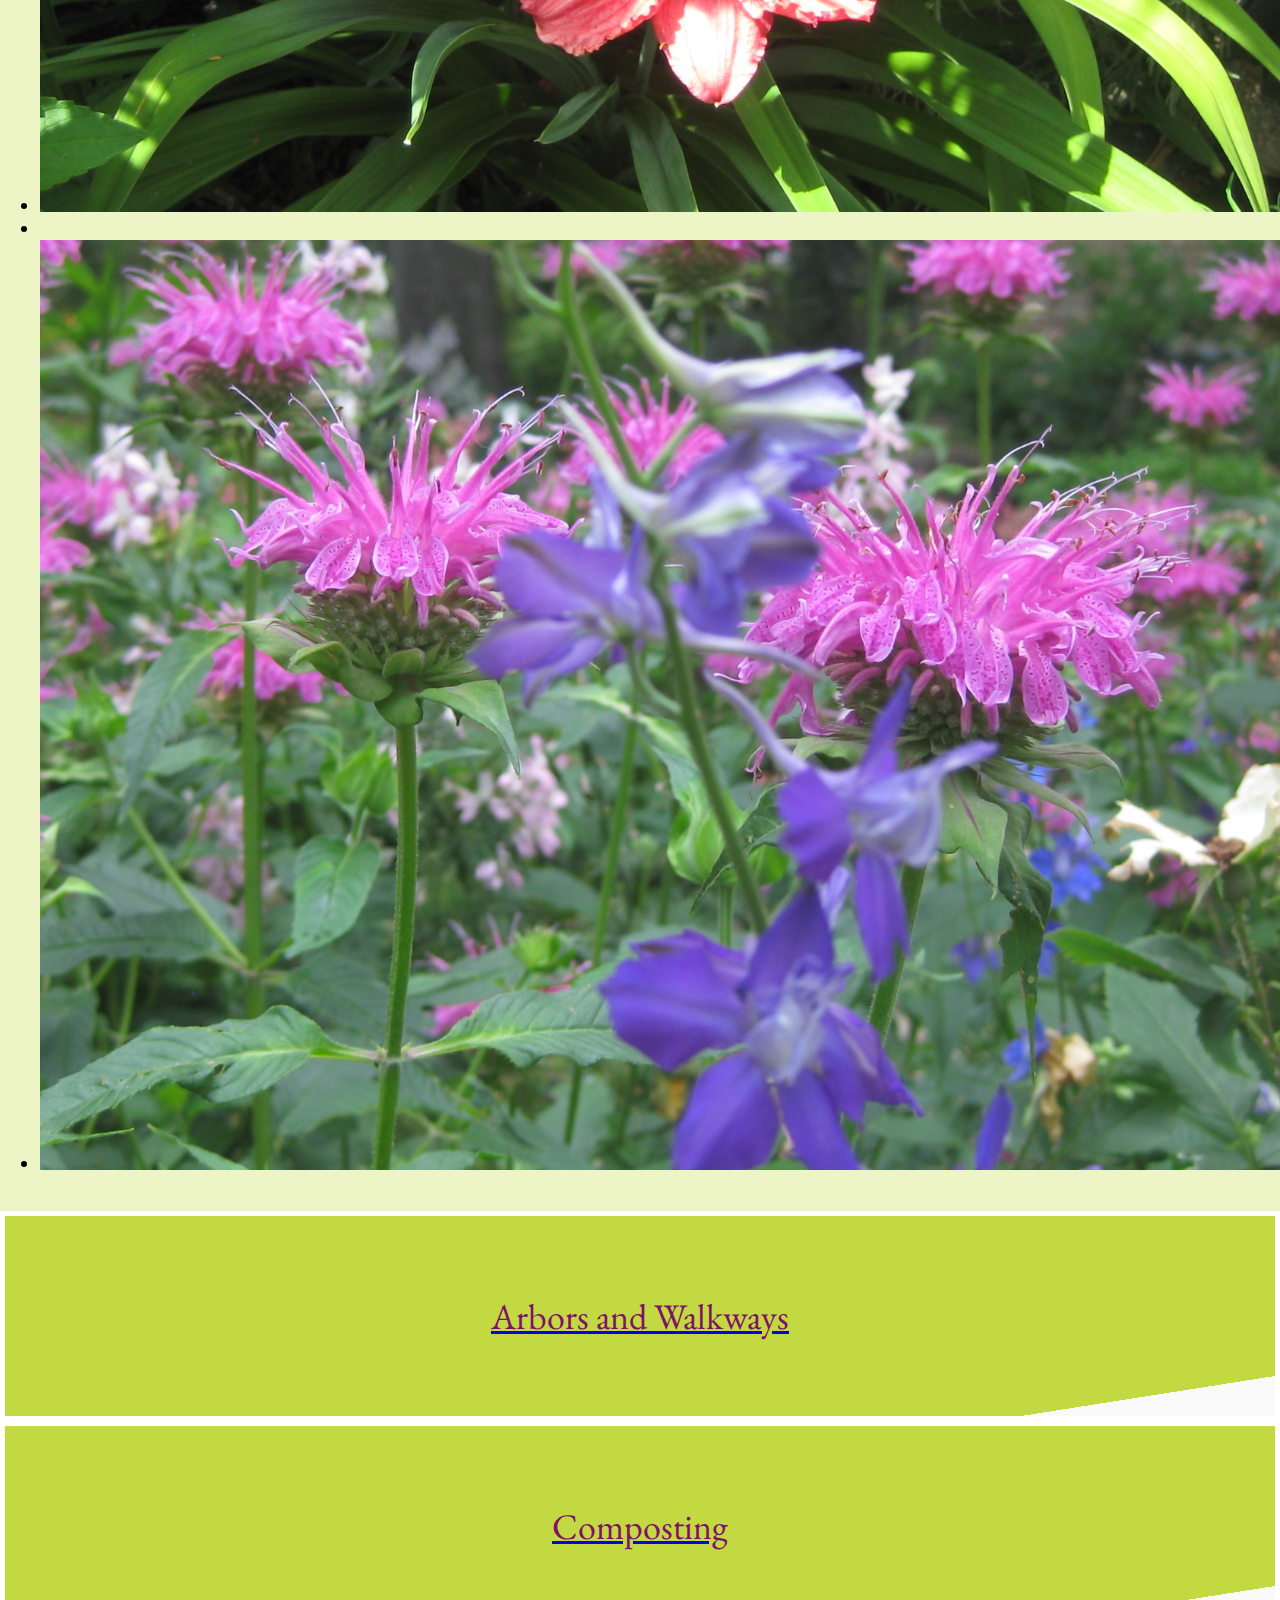
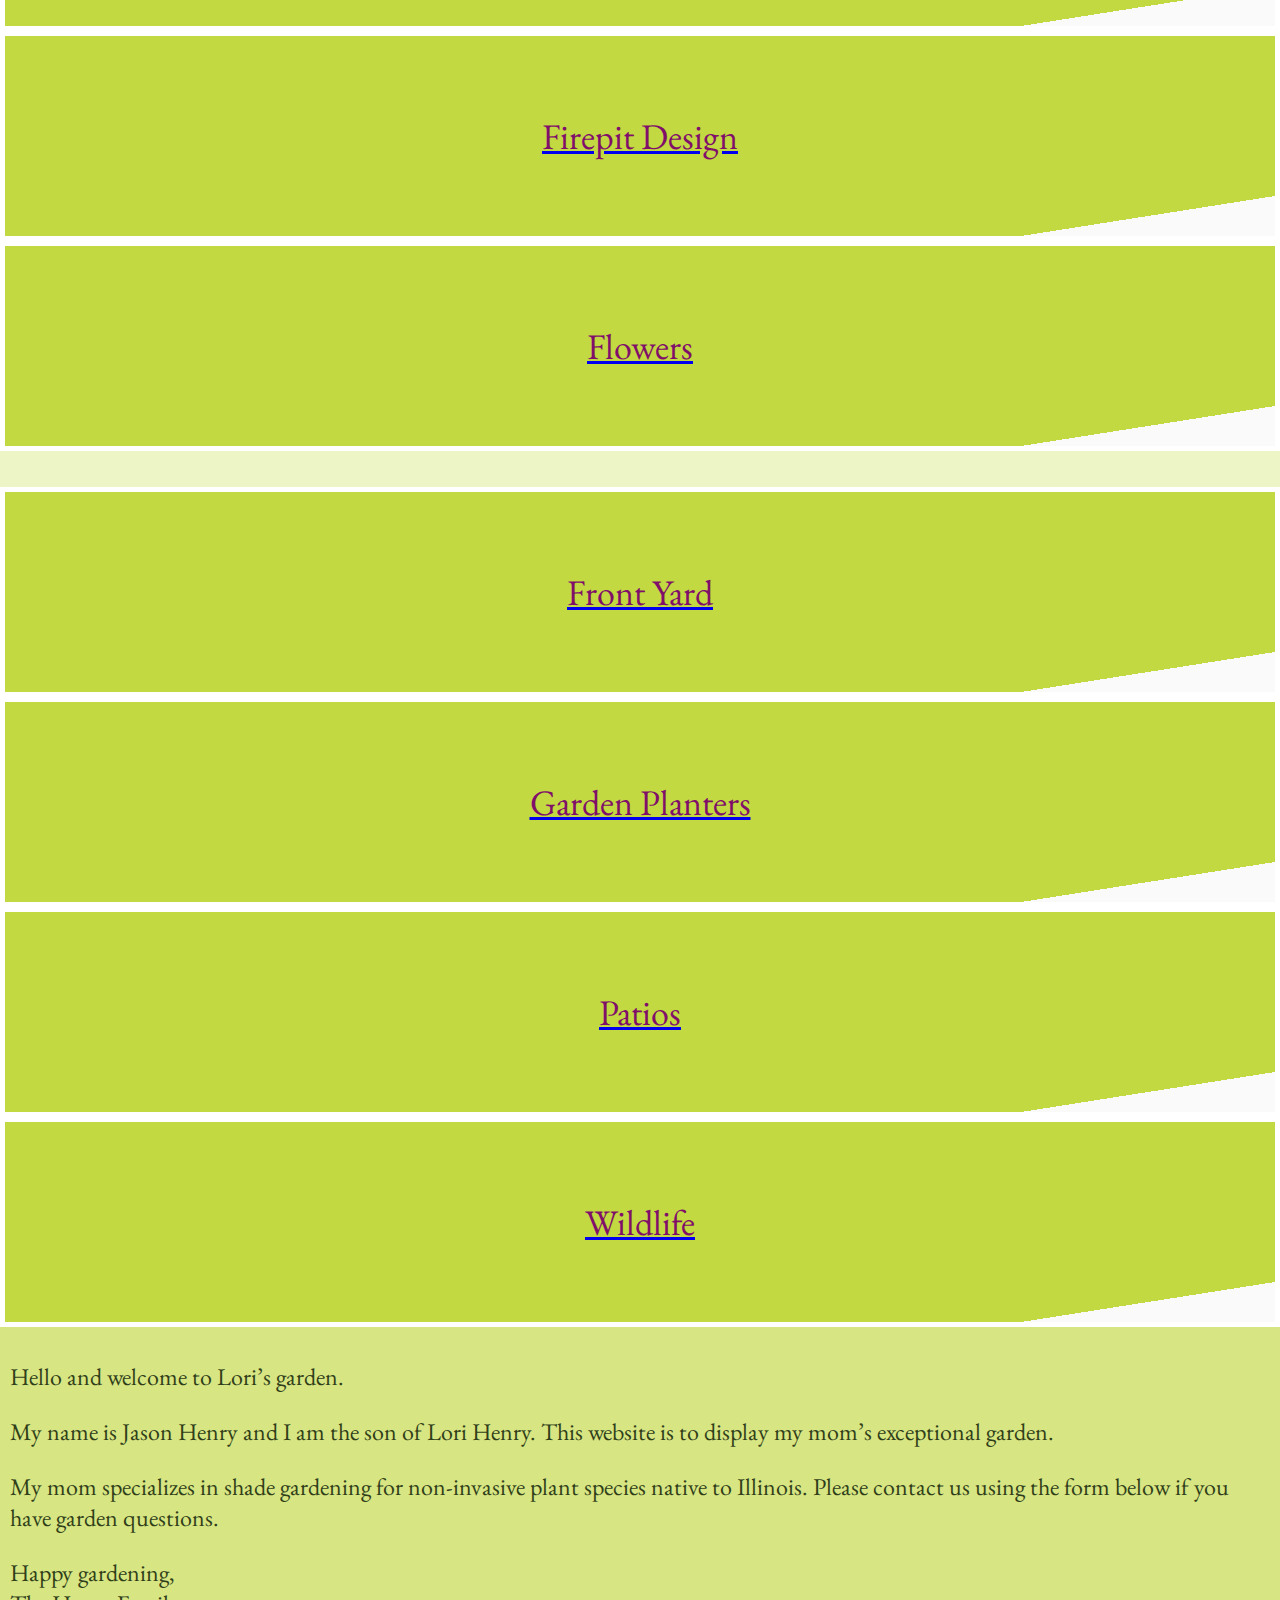
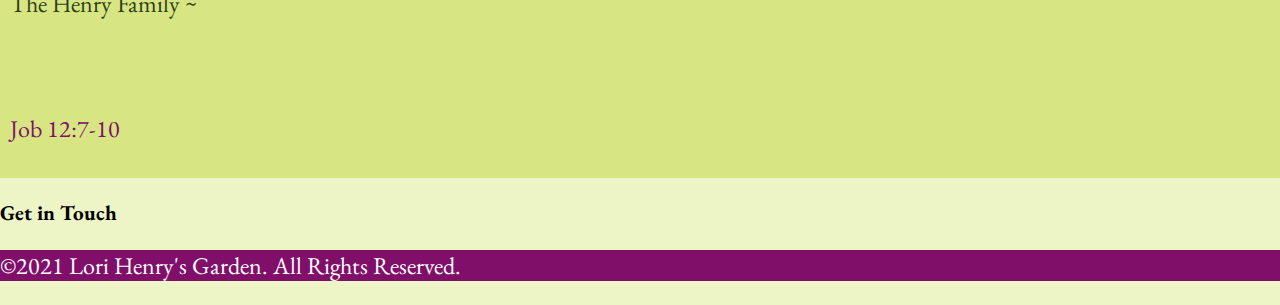
==== commit 914ca8ce: "Update index.html" ====
--- a/index.html
+++ b/index.html
@@ -33,24 +33,22 @@
                             src="https://jasonhenry1.github.io/lori-garden/img/slider/A0.png" alt=""></a></li>
                 <li class="splide__slide"><a data-fslightbox="slider" href="https://jasonhenry1.github.io/lori-garden/img/slider/A10.jpg"><img
                             src="https://jasonhenry1.github.io/lori-garden/img/slider/A10.jpg" alt=""></a></li>
-                <li class="splide__slide"><a data-fslightbox="slider" href="https://jasonhenry1.github.io/lori-garden/img/slider/A2.jpg"><img
-                            src="https://jasonhenry1.github.io/lori-garden/img/slider/A2.jpg" alt=""></a></li>
-                <li class="splide__slide"><a data-fslightbox="slider" href="https://jasonhenry1.github.io/lori-garden/img/slider/A3.jpg"><img
-                            src="https://jasonhenry1.github.io/lori-garden/img/slider/A3.jpg" alt=""></a></li>
+                <li class="splide__slide"><a data-fslightbox="slider" href="https://jasonhenry1.github.io/lori-garden/img/slider/A9.jpg"><img
+                            src="https://jasonhenry1.github.io/lori-garden/img/slider/A9.jpg" alt=""></a></li>
                 <li class="splide__slide"><a data-fslightbox="slider" href="https://jasonhenry1.github.io/lori-garden/img/slider/A4.jpg"><img
                             src="https://jasonhenry1.github.io/lori-garden/img/slider/A4.jpg" alt=""></a></li>
-                <li class="splide__slide"><a data-fslightbox="slider" href="https://jasonhenry1.github.io/lori-garden/img/slider/A5.jpg"><img
-                            src="https://jasonhenry1.github.io/lori-garden/img/slider/A5.jpg" alt=""></a></li>
                 <li class="splide__slide"><a data-fslightbox="slider" href="https://jasonhenry1.github.io/lori-garden/img/slider/A6.jpg"><img
                             src="https://jasonhenry1.github.io/lori-garden/img/slider/A6.jpg" alt=""></a></li>
+                <li class="splide__slide"><a data-fslightbox="slider" href="https://jasonhenry1.github.io/lori-garden/img/slider/A1.jpg"><img
+                            src="https://jasonhenry1.github.io/lori-garden/img/slider/A1.jpg" alt=""></a></li>
                 <li class="splide__slide"><a data-fslightbox="slider" href="https://jasonhenry1.github.io/lori-garden/img/slider/A7.jpg"><img
                             src="https://jasonhenry1.github.io/lori-garden/img/slider/A7.jpg" alt=""></a></li>
                 <li class="splide__slide"><a data-fslightbox="slider" href="https://jasonhenry1.github.io/lori-garden/img/slider/A8.jpg"><img
                             src="https://jasonhenry1.github.io/lori-garden/img/slider/A8.jpg" alt=""></a></li>
-                <li class="splide__slide"><a data-fslightbox="slider" href="https://jasonhenry1.github.io/lori-garden/img/slider/A9.jpg"><img
-                            src="https://jasonhenry1.github.io/lori-garden/img/slider/A9.jpg" alt=""></a></li>
                 <li class="splide__slide"><a data-fslightbox="slider" href="https://jasonhenry1.github.io/lori-garden/img/slider/A2.jpg"><img
                             src="https://jasonhenry1.github.io/lori-garden/img/slider/A2.jpg" alt=""></a></li>
+                <li class="splide__slide"><a data-fslightbox="slider" href="https://jasonhenry1.github.io/lori-garden/img/slider/A5.jpg"><img
+                            src="https://jasonhenry1.github.io/lori-garden/img/slider/A5.jpg" alt=""></a></li>
             </ul>
         </div>
     </div>
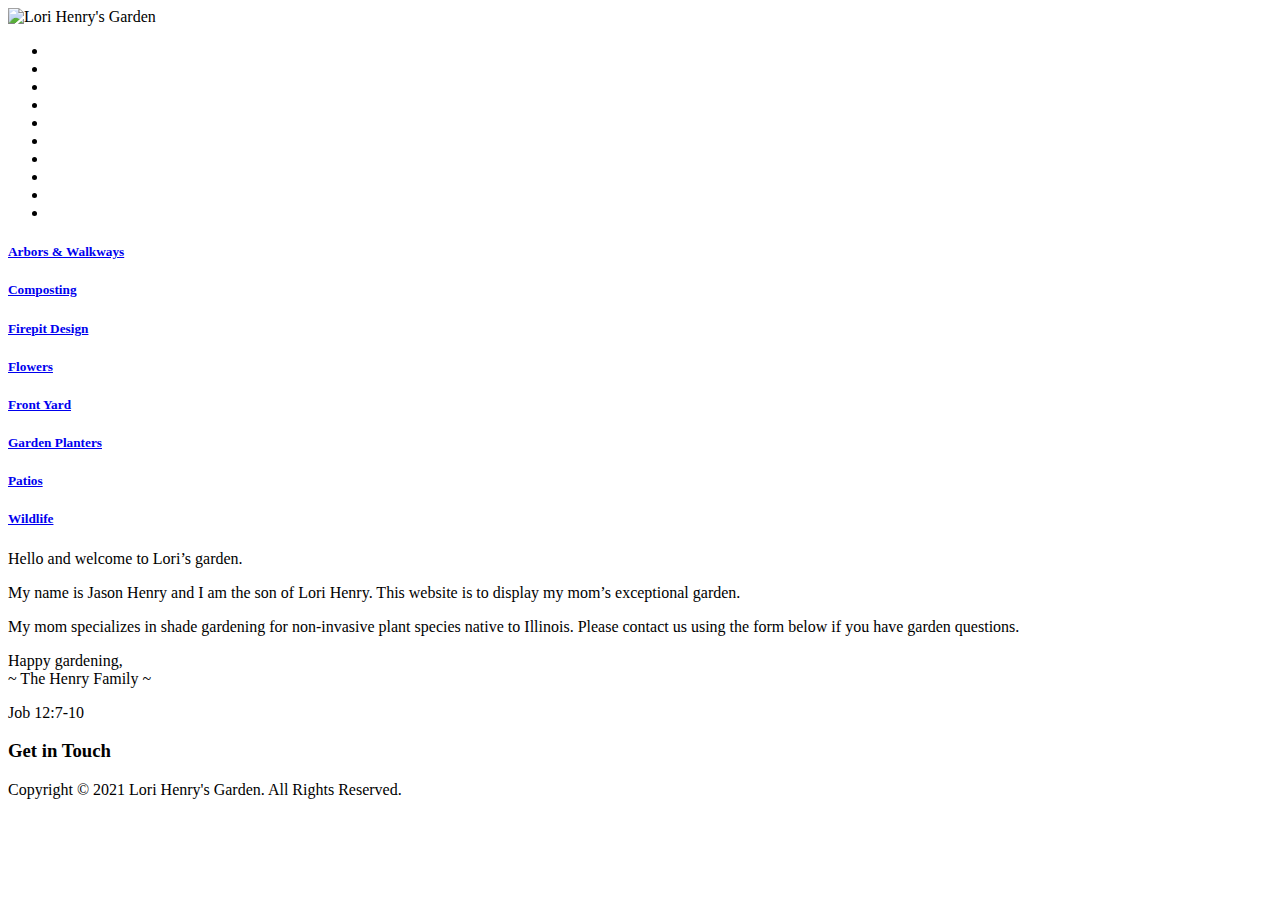
==== commit 115ad07e: "Update index.html" ====
--- a/index.html
+++ b/index.html
@@ -1,218 +1,336 @@
 ﻿<!DOCTYPE html>
 <html lang="en">
 
-<head>
-    <meta charset="UTF-8">
-    <meta http-equiv="X-UA-Compatible" content="IE=edge">
-    <meta name="viewport" content="width=device-width, initial-scale=1.0">
-    <link rel="stylesheet" href="https://unpkg.com/mustard-ui@latest/dist/css/mustard-ui.min.css">
-    <link rel="stylesheet" href="style.css">
-    <script src="https://cdn.jsdelivr.net/npm/@splidejs/splide@latest/dist/js/splide.min.js"></script>
-    <link rel="stylesheet" href="https://cdn.jsdelivr.net/npm/@splidejs/splide@latest/dist/css/splide.min.css">
-    <script src="https://cdn.jsdelivr.net/npm/jquery@3.5.1/dist/jquery.min.js"></script>
-    <link rel="stylesheet" href="https://cdn.jsdelivr.net/gh/fancyapps/fancybox@3.5.7/dist/jquery.fancybox.min.css" />
-    <script src="https://cdn.jsdelivr.net/gh/fancyapps/fancybox@3.5.7/dist/jquery.fancybox.min.js"></script>
-    <link rel="preconnect" href="https://fonts.googleapis.com">
-    <link rel="preconnect" href="https://fonts.gstatic.com" crossorigin>
-    <link href="https://fonts.googleapis.com/css2?family=EB+Garamond&display=swap" rel="stylesheet">
-    <title>Lori Henry's Garden</title>
-
-</head>
-
-<body class="container">
-    <div class="d-flex">
-        <div class="m-auto">
-            <img height="140" src="https://jasonhenry1.github.io/lori-garden/img/new logo 2.png" alt="Lori Henry's Garden" class="">
-        </div>
-    </div>
-
-    <div class="splide">
-        <div class="splide__track">
-            <ul class="splide__list">
-                <li class="splide__slide"><a data-fslightbox="slider" href="https://jasonhenry1.github.io/lori-garden/img/slider/A0.png"><img
-                            src="https://jasonhenry1.github.io/lori-garden/img/slider/A0.png" alt=""></a></li>
-                <li class="splide__slide"><a data-fslightbox="slider" href="https://jasonhenry1.github.io/lori-garden/img/slider/A10.jpg"><img
-                            src="https://jasonhenry1.github.io/lori-garden/img/slider/A10.jpg" alt=""></a></li>
-                <li class="splide__slide"><a data-fslightbox="slider" href="https://jasonhenry1.github.io/lori-garden/img/slider/A9.jpg"><img
-                            src="https://jasonhenry1.github.io/lori-garden/img/slider/A9.jpg" alt=""></a></li>
-                <li class="splide__slide"><a data-fslightbox="slider" href="https://jasonhenry1.github.io/lori-garden/img/slider/A4.jpg"><img
-                            src="https://jasonhenry1.github.io/lori-garden/img/slider/A4.jpg" alt=""></a></li>
-                <li class="splide__slide"><a data-fslightbox="slider" href="https://jasonhenry1.github.io/lori-garden/img/slider/A6.jpg"><img
-                            src="https://jasonhenry1.github.io/lori-garden/img/slider/A6.jpg" alt=""></a></li>
-                <li class="splide__slide"><a data-fslightbox="slider" href="https://jasonhenry1.github.io/lori-garden/img/slider/A1.jpg"><img
-                            src="https://jasonhenry1.github.io/lori-garden/img/slider/A1.jpg" alt=""></a></li>
-                <li class="splide__slide"><a data-fslightbox="slider" href="https://jasonhenry1.github.io/lori-garden/img/slider/A7.jpg"><img
-                            src="https://jasonhenry1.github.io/lori-garden/img/slider/A7.jpg" alt=""></a></li>
-                <li class="splide__slide"><a data-fslightbox="slider" href="https://jasonhenry1.github.io/lori-garden/img/slider/A8.jpg"><img
-                            src="https://jasonhenry1.github.io/lori-garden/img/slider/A8.jpg" alt=""></a></li>
-                <li class="splide__slide"><a data-fslightbox="slider" href="https://jasonhenry1.github.io/lori-garden/img/slider/A2.jpg"><img
-                            src="https://jasonhenry1.github.io/lori-garden/img/slider/A2.jpg" alt=""></a></li>
-                <li class="splide__slide"><a data-fslightbox="slider" href="https://jasonhenry1.github.io/lori-garden/img/slider/A5.jpg"><img
-                            src="https://jasonhenry1.github.io/lori-garden/img/slider/A5.jpg" alt=""></a></li>
-            </ul>
-        </div>
-    </div>
-
-    <main>
-        <div class="gallery mt-2 row">
-            <div class="col-lg-3 col-md-6 col-sm-12 col-xs-12">
-
-                <a style="text-align: center; margin: auto;" data-fslightbox="arbors" href="https://jasonhenry1.github.io/lori-garden/img/arbors_and_walkways/B1.png">
-                    <div class="card">
-                        <h5>Arbors and Walkways</h5>
-                        <a class="d-none" data-fslightbox="arbors" href="https://jasonhenry1.github.io/lori-garden/img/arbors_and_walkways/B2.jpg"></a>
-                        <a class="d-none" data-fslightbox="arbors" href="https://jasonhenry1.github.io/lori-garden/img/arbors_and_walkways/B3.jpg"></a>
-                        <a class="d-none" data-fslightbox="arbors" href="https://jasonhenry1.github.io/lori-garden/img/arbors_and_walkways/B4.jpg"></a>
-                        <a class="d-none" data-fslightbox="arbors" href="https://jasonhenry1.github.io/lori-garden/img/arbors_and_walkways/B5.jpg"></a>
-                        <a class="d-none" data-fslightbox="arbors" href="https://jasonhenry1.github.io/lori-garden/img/arbors_and_walkways/B6.jpg"></a>
-                        <a class="d-none" data-fslightbox="arbors" href="https://jasonhenry1.github.io/lori-garden/img/arbors_and_walkways/B7.jpg"></a>
-                        <a class="d-none" data-fslightbox="arbors" href="https://jasonhenry1.github.io/lori-garden/img/arbors_and_walkways/B8.jpg"></a>
-                    </div>
-                </a>
-            </div>
-            <div class="col-lg-3 col-md-6 col-sm-12 col-xs-12">
-
-                <a style="text-align: center; margin: auto;" data-fslightbox="composting" href="https://jasonhenry1.github.io/lori-garden/img/composting/C1.jpg">
-                    <div class="card">
-                        <h5>Composting</h5>
-                        <a class="d-none" data-fslightbox="composting" href="https://jasonhenry1.github.io/lori-garden/img/composting/C2.jpg"></a>
-                        <a class="d-none" data-fslightbox="composting" href="https://jasonhenry1.github.io/lori-garden/img/composting/C3.jpg"></a>
-
-                    </div>
-                </a>
-            </div>
-            <div class="col-lg-3 col-md-6 col-sm-12 col-xs-12">
-
-                <a style="text-align: center; margin: auto;" data-fslightbox="fire" href="https://jasonhenry1.github.io/lori-garden/img/firepit_design/D1.jpg">
-                    <div class="card">
-                        <h5>Firepit Design</h5>
-                        <a class="d-none" data-fslightbox="fire" href="https://jasonhenry1.github.io/lori-garden/img/firepit_design/D2.jpg"></a>
-                        <a class="d-none" data-fslightbox="fire" href="https://jasonhenry1.github.io/lori-garden/img/firepit_design/D3.jpg"></a>
-                        <a class="d-none" data-fslightbox="fire" href="https://jasonhenry1.github.io/lori-garden/img/firepit_design/D4.jpg"></a>
-                        <a class="d-none" data-fslightbox="fire" href="https://jasonhenry1.github.io/lori-garden/img/firepit_design/D5.jpg"></a>
-                        <a class="d-none" data-fslightbox="fire" href="https://jasonhenry1.github.io/lori-garden/img/firepit_design/D6.jpg"></a>
-                        <a class="d-none" data-fslightbox="fire" href="https://jasonhenry1.github.io/lori-garden/img/firepit_design/D7.jpg"></a>
-                        <a class="d-none" data-fslightbox="fire" href="https://jasonhenry1.github.io/lori-garden/img/firepit_design/D8.jpg"></a>
-                        <a class="d-none" data-fslightbox="fire" href="https://jasonhenry1.github.io/lori-garden/img/firepit_design/D9.jpg"></a>
-                    </div>
-                </a>
-            </div>
-            <div class="col-lg-3 col-md-6 col-sm-12 col-xs-12">
-
-                <a style="text-align: center; margin: auto;" data-fslightbox="flowers" href="https://jasonhenry1.github.io/lori-garden/img/flowers/E1.jpg">
-                    <div class="card">
-                        <h5>Flowers</h5>
-                        <a class="d-none" data-fslightbox="flowers" href="https://jasonhenry1.github.io/lori-garden/img/flowers/E2.jpg"></a>
-                        <a class="d-none" data-fslightbox="flowers" href="https://jasonhenry1.github.io/lori-garden/img/flowers/E3.jpg"></a>
-                        <a class="d-none" data-fslightbox="flowers" href="https://jasonhenry1.github.io/lori-garden/img/flowers/E4.jpg"></a>
-                        <a class="d-none" data-fslightbox="flowers" href="https://jasonhenry1.github.io/lori-garden/img/flowers/E5.jpg"></a>
-                        <a class="d-none" data-fslightbox="flowers" href="https://jasonhenry1.github.io/lori-garden/img/flowers/E6.jpg"></a>
-                        <a class="d-none" data-fslightbox="flowers" href="https://jasonhenry1.github.io/lori-garden/img/flowers/E7.jpg"></a>
-                        <a class="d-none" data-fslightbox="flowers" href="https://jasonhenry1.github.io/lori-garden/img/flowers/E8.jpg"></a>
-                        <a class="d-none" data-fslightbox="flowers" href="https://jasonhenry1.github.io/lori-garden/img/flowers/E9.jpg"></a>
-                        <a class="d-none" data-fslightbox="flowers" href="https://jasonhenry1.github.io/lori-garden/img/flowers/E10.jpg"></a>
-                        <a class="d-none" data-fslightbox="flowers" href="https://jasonhenry1.github.io/lori-garden/img/flowers/E11.jpg"></a>
-                        <a class="d-none" data-fslightbox="flowers" href="https://jasonhenry1.github.io/lori-garden/img/flowers/E12.jpg"></a>
-                        <a class="d-none" data-fslightbox="flowers" href="https://jasonhenry1.github.io/lori-garden/img/flowers/E13.jpg"></a>
-                        <a class="d-none" data-fslightbox="flowers" href="https://jasonhenry1.github.io/lori-garden/img/flowers/E14.jpg"></a>
-                        <a class="d-none" data-fslightbox="flowers" href="https://jasonhenry1.github.io/lori-garden/img/flowers/E15.jpg"></a>
-                        <a class="d-none" data-fslightbox="flowers" href="https://jasonhenry1.github.io/lori-garden/img/flowers/E16.jpg"></a>
-                        <a class="d-none" data-fslightbox="flowers" href="https://jasonhenry1.github.io/lori-garden/img/flowers/E17.jpg"></a>
-                        <a class="d-none" data-fslightbox="flowers" href="https://jasonhenry1.github.io/lori-garden/img/flowers/E18.jpg"></a>
-                        <a class="d-none" data-fslightbox="flowers" href="https://jasonhenry1.github.io/lori-garden/img/flowers/E19.jpg"></a>
-                        <a class="d-none" data-fslightbox="flowers" href="https://jasonhenry1.github.io/lori-garden/img/flowers/E20.jpg"></a>
-                        <a class="d-none" data-fslightbox="flowers" href="https://jasonhenry1.github.io/lori-garden/img/flowers/E21.jpg"></a>
-                    </div>
-                </a>
-
-            </div>
-        </div>
-        <div class="gallery mt-2 row">
-            <div class="col-lg-3 col-md-6 col-sm-12 col-xs-12">
-
-                <a style="text-align: center; margin: auto;" data-fslightbox="front" href="https://jasonhenry1.github.io/lori-garden/img/front_yard/F1.jpg">
-                    <div class="card">
-                        <h5>Front Yard</h5>
-                        <a class="d-none" data-fslightbox="front" href="https://jasonhenry1.github.io/lori-garden/img/front_yard/F2.jpg"></a>
-                        <a class="d-none" data-fslightbox="front" href="https://jasonhenry1.github.io/lori-garden/img/front_yard/F3.jpg"></a>
-                    </div>
-                </a>
-            </div>
-            <div class="col-lg-3 col-md-6 col-sm-12 col-xs-12">
-
-                <a style="text-align: center; margin: auto;" data-fslightbox="garden" href="https://jasonhenry1.github.io/lori-garden/img/garden_planters/G1.jpg">
-                    <div class="card">
-                        <h5>Garden Planters</h5>
-                        <a class="d-none" data-fslightbox="garden" href="https://jasonhenry1.github.io/lori-garden/img/garden_planters/G2.jpg"></a>
-                        <a class="d-none" data-fslightbox="garden" href="https://jasonhenry1.github.io/lori-garden/img/garden_planters/G3.jpg"></a>
-                        <a class="d-none" data-fslightbox="garden" href="https://jasonhenry1.github.io/lori-garden/img/garden_planters/G4.jpg"></a>
-                        <a class="d-none" data-fslightbox="garden" href="https://jasonhenry1.github.io/lori-garden/img/garden_planters/G5.jpg"></a>
-                    </div>
-                </a>
-
-            </div>
-            <div class="col-lg-3 col-md-6 col-sm-12 col-xs-12">
-
-                <a style="text-align: center; margin: auto;" data-fslightbox="patios" href="https://jasonhenry1.github.io/lori-garden/img/patios/H1.jpg">
-                    <div class="card">
-                        <h5>Patios</h5>
-                        <a class="d-none" data-fslightbox="patios" href="https://jasonhenry1.github.io/lori-garden/img/patios/H2.jpg"></a>
-                        <a class="d-none" data-fslightbox="patios" href="https://jasonhenry1.github.io/lori-garden/img/patios/H3.jpg"></a>
-
-                    </div>
-                </a>
-            </div>
-            <div class="col-lg-3 col-md-6 col-sm-12 col-xs-12">
-
-                <a style="text-align: center; margin: auto;" data-fslightbox="wildlife" href="https://jasonhenry1.github.io/lori-garden/img/wildlife/I1.jpg">
-                    <div class="card">
-                        <h5>Wildlife</h5>
-                        <a class="d-none" data-fslightbox="wildlife" href="https://jasonhenry1.github.io/lori-garden/img/wildlife/I2.jpg"></a>
-                        <a class="d-none" data-fslightbox="wildlife" href="https://jasonhenry1.github.io/lori-garden/img/wildlife/I3.jpg"></a>
-                        <a class="d-none" data-fslightbox="wildlife" href="https://jasonhenry1.github.io/lori-garden/img/wildlife/I4.jpg"></a>
-                    </div>
-                </a>
-            </div>
-        </div>
-        <div class="container content">
-            <p>Hello and welcome to Lori’s garden. </p> 
-
-            <p>My name is Jason Henry and I am the son of Lori Henry. 
-                This website is to display my mom’s exceptional garden. </p>
-
-            <p>
-                My mom specializes in shade gardening for 
-                non-invasive plant species native to Illinois. 
-                Please contact us using the form below if you have garden questions. 
-            </p>
-
-            <p>
-                Happy gardening, <br>
-                The Henry Family ~
-            </p>
-            <br>
-            <br>
-            <p><span style="color: #800f6a; ”font-family:”arial black”;">Job 12:7-10</span></p>
-        </div>
-      <div class="">
-          <h3>Get in Touch</h3>
-          <div class="inbound-form-wrapper" id="form_5409" data-path="https://app.99inbound.com/i/55541f34-42a5-42d1-a325-71e8ab475796" data-token="WFdM6vfMWcAneLXO3OiWAAtt"></div>
-
-          <!-- Only include this once in your webpage -->
-          <script type="text/javascript" src="https://app.99inbound.com/99inbound.js"></script>
-      </div>
-    </main>
-
-    <footer class="">
-        <p class="align-right" style="color: #ffffff;">
-            <span class="">©2021 Lori Henry's Garden.</span>
-            <span>All Rights Reserved.</span>
-        </p>
-    </footer>
-
-    <script src="https://jasonhenry1.github.io/lori-garden/index.js"></script>
-    <script src="https://jasonhenry1.github.io/lori-garden/fslightbox.js"></script>
-
-</body>
+
+
+	<head>
+
+		<title>
+			Lori Henry's Garden
+		</title>
+
+		<meta name="description" content="Hello and welcome to Lori's garden.&#13;&#10;This Web site is to display my mother's exceptional garden." />
+		<meta name="keywords" content="Lori, Lori Henry, Jason, Jason Henry, Henry, garden, gardening" />
+		<meta name="author" content="Jason Henry -- production, graphic design" />
+		<meta name="author" content="Boniface -- integration, coding" />
+		<meta name="author" content="Brian Mika -- debugging, quality assurance" />
+
+		<meta charset="UTF-8" />
+		<meta http-equiv="Content-Type" content="text/html; charset=utf-8" />
+		<meta http-equiv="X-UA-Compatible" content="IE=edge" />
+		<meta name="viewport" content="width=device-width, initial-scale=1.0" />
+
+<!--
+		<base href="https://jasonhenry1.github.io/lori-garden/" target="_self" />
+-->
+
+		<link rel="icon" type="image/png" href="favicon-32x32.png?v=2" sizes="32x32" />
+		<link rel="icon" type="image/png" href="favicon-16x16.png?v=2" sizes="16x16" />
+		<link rel="shortcut icon" href="favicon.ico?v=2" />
+
+		<!-- EXTERNAL: Mustard UI page layout -->
+		<link rel="stylesheet" href="https://unpkg.com/mustard-ui@latest/dist/css/mustard-ui.min.css" />
+
+		<!-- EXTERNAL: Splide slider -->
+		<script src="https://cdn.jsdelivr.net/npm/@splidejs/splide@latest/dist/js/splide.min.js">
+		</script>
+		<link rel="stylesheet" href="https://cdn.jsdelivr.net/npm/@splidejs/splide@latest/dist/css/splide.min.css" />
+
+		<!-- EXTERNAL: Google Fonts font source -->
+		<link rel="preconnect" href="https://fonts.googleapis.com" />
+		<link rel="preconnect" href="https://fonts.gstatic.com" crossorigin="crossorigin" />
+		<link href="https://fonts.googleapis.com/css2?family=EB+Garamond&display=swap" rel="stylesheet" type="text/css" />
+
+		<!-- EXTERNAL: Online Web Fonts font source -->
+		<link href="https://db.onlinewebfonts.com/c/21400dc679986534519c638136d62dbf?family=Rage+Italic" rel="stylesheet" type="text/css" /> 
+
+		<link rel="stylesheet" type="text/css" href="style/style.css" />
+
+	</head>
+
+
+
+	<body class="container">
+
+		<header>
+			<img src="img/logo/logo_banner.png" alt="Lori Henry's Garden" />
+		</header>
+
+		<div class="splide">
+			<div class="splide__track">
+				<ul class="splide__list">
+					<li class="splide__slide">
+						<a data-fslightbox="slider" href="img/slider/slider_01.jpg">
+							<img src="img/slider/slider_01.jpg" alt="" />
+						</a>
+					</li>
+					<li class="splide__slide">
+						<a data-fslightbox="slider" href="img/slider/slider_11.jpg">
+							<img src="img/slider/slider_11.jpg" alt="" />
+						</a>
+					</li>
+					<li class="splide__slide">
+						<a data-fslightbox="slider" href="img/slider/slider_10.jpg">
+							<img src="img/slider/slider_10.jpg" alt="" />
+						</a>
+					</li>
+					<li class="splide__slide">
+						<a data-fslightbox="slider" href="img/slider/slider_05.jpg">
+							<img src="img/slider/slider_05.jpg" alt="" />
+						</a>
+					</li>
+					<li class="splide__slide">
+						<a data-fslightbox="slider" href="img/slider/slider_07.jpg">
+							<img src="img/slider/slider_07.jpg" alt="" />
+						</a>
+					</li>
+					<li class="splide__slide">
+						<a data-fslightbox="slider" href="img/slider/slider_02.jpg">
+							<img src="img/slider/slider_02.jpg" alt="" />
+						</a>
+					</li>
+					<li class="splide__slide">
+						<a data-fslightbox="slider" href="img/slider/slider_03.jpg">
+							<img src="img/slider/slider_03.jpg" alt="" />
+						</a>
+					</li>
+					<li class="splide__slide">
+						<a data-fslightbox="slider" href="img/slider/slider_09.jpg">
+							<img src="img/slider/slider_09.jpg" alt="" />
+						</a>
+					</li>
+					<li class="splide__slide">
+						<a data-fslightbox="slider" href="img/slider/slider_08.jpg">
+							<img src="img/slider/slider_08.jpg" alt="" />
+						</a>
+					</li>
+					<li class="splide__slide">
+						<a data-fslightbox="slider" href="img/slider/slider_06.jpg">
+							<img src="img/slider/slider_06.jpg" alt="" />
+						</a>
+					</li>
+				</ul>
+			</div>
+		</div>
+
+		<div class="gallery">
+			<div class="row">
+				<div class="col col-lg-3">
+					<div class="card">
+						<h5 class="card-title">
+							<a data-fslightbox="arbors_and_walkways" href="img/gallery/arbors_and_walkways/arbors_and_walkways_01.jpg">
+								Arbors &amp; Walkways
+							</a>
+						</h5>
+						<a data-fslightbox="arbors_and_walkways" href="img/gallery/arbors_and_walkways/arbors_and_walkways_02.jpg">
+						</a>
+						<a data-fslightbox="arbors_and_walkways" href="img/gallery/arbors_and_walkways/arbors_and_walkways_03.jpg">
+						</a>
+						<a data-fslightbox="arbors_and_walkways" href="img/gallery/arbors_and_walkways/arbors_and_walkways_04.jpg">
+						</a>
+						<a data-fslightbox="arbors_and_walkways" href="img/gallery/arbors_and_walkways/arbors_and_walkways_05.jpg">
+						</a>
+						<a data-fslightbox="arbors_and_walkways" href="img/gallery/arbors_and_walkways/arbors_and_walkways_06.jpg">
+						</a>
+						<a data-fslightbox="arbors_and_walkways" href="img/gallery/arbors_and_walkways/arbors_and_walkways_07.jpg">
+						</a>
+						<a data-fslightbox="arbors_and_walkways" href="img/gallery/arbors_and_walkways/arbors_and_walkways_08.jpg">
+						</a>
+					</div>
+				</div>
+				<div class="col col-lg-3">
+					<div class="card">
+						<h5 class="card-title">
+							<a data-fslightbox="composting" href="img/gallery/composting/composting_01.jpg">
+								Composting
+							</a>
+						</h5>
+						<a data-fslightbox="composting" href="img/gallery/composting/composting_02.jpg">
+						</a>
+						<a data-fslightbox="composting" href="img/gallery/composting/composting_03.jpg">
+						</a>
+					</div>
+				</div>
+				<div class="col col-lg-3">
+					<div class="card">
+						<h5 class="card-title">
+							<a data-fslightbox="firepit_design" href="img/gallery/firepit_design/firepit_design_01.jpg">
+								Firepit Design
+							</a>
+						</h5>
+						<a data-fslightbox="firepit_design" href="img/gallery/firepit_design/firepit_design_02.jpg">
+						</a>
+						<a data-fslightbox="firepit_design" href="img/gallery/firepit_design/firepit_design_03.jpg">
+						</a>
+						<a data-fslightbox="firepit_design" href="img/gallery/firepit_design/firepit_design_04.jpg">
+						</a>
+						<a data-fslightbox="firepit_design" href="img/gallery/firepit_design/firepit_design_05.jpg">
+						</a>
+						<a data-fslightbox="firepit_design" href="img/gallery/firepit_design/firepit_design_06.jpg">
+						</a>
+						<a data-fslightbox="firepit_design" href="img/gallery/firepit_design/firepit_design_07.jpg">
+						</a>
+						<a data-fslightbox="firepit_design" href="img/gallery/firepit_design/firepit_design_08.jpg">
+						</a>
+						<a data-fslightbox="firepit_design" href="img/gallery/firepit_design/firepit_design_09.jpg">
+						</a>
+					</div>
+				</div>
+				<div class="col col-lg-3">
+					<div class="card">
+						<h5 class="card-title">
+							<a data-fslightbox="flowers" href="img/gallery/flowers/flowers_01.jpg">
+								Flowers
+							</a>
+						</h5>
+						<a data-fslightbox="flowers" href="img/gallery/flowers/flowers_02.jpg">
+						</a>
+						<a data-fslightbox="flowers" href="img/gallery/flowers/flowers_03.jpg">
+						</a>
+						<a data-fslightbox="flowers" href="img/gallery/flowers/flowers_04.jpg">
+						</a>
+						<a data-fslightbox="flowers" href="img/gallery/flowers/flowers_05.jpg">
+						</a>
+						<a data-fslightbox="flowers" href="img/gallery/flowers/flowers_06.jpg">
+						</a>
+						<a data-fslightbox="flowers" href="img/gallery/flowers/flowers_07.jpg">
+						</a>
+						<a data-fslightbox="flowers" href="img/gallery/flowers/flowers_08.jpg">
+						</a>
+						<a data-fslightbox="flowers" href="img/gallery/flowers/flowers_09.jpg">
+						</a>
+						<a data-fslightbox="flowers" href="img/gallery/flowers/flowers_10.jpg">
+						</a>
+						<a data-fslightbox="flowers" href="img/gallery/flowers/flowers_11.jpg">
+						</a>
+						<a data-fslightbox="flowers" href="img/gallery/flowers/flowers_12.jpg">
+						</a>
+						<a data-fslightbox="flowers" href="img/gallery/flowers/flowers_13.jpg">
+						</a>
+						<a data-fslightbox="flowers" href="img/gallery/flowers/flowers_14.jpg">
+						</a>
+						<a data-fslightbox="flowers" href="img/gallery/flowers/flowers_15.jpg">
+						</a>
+						<a data-fslightbox="flowers" href="img/gallery/flowers/flowers_16.jpg">
+						</a>
+						<a data-fslightbox="flowers" href="img/gallery/flowers/flowers_17.jpg">
+						</a>
+						<a data-fslightbox="flowers" href="img/gallery/flowers/flowers_18.jpg">
+						</a>
+						<a data-fslightbox="flowers" href="img/gallery/flowers/flowers_19.jpg">
+						</a>
+						<a data-fslightbox="flowers" href="img/gallery/flowers/flowers_20.jpg">
+						</a>
+						<a data-fslightbox="flowers" href="img/gallery/flowers/flowers_21.jpg">
+						</a>
+					</div>
+				</div>
+			</div>
+			<div class="row">
+				<div class="col col-lg-3">
+					<div class="card">
+						<h5 class="card-title">
+							<a data-fslightbox="front_yard" href="img/gallery/front_yard/front_yard_01.jpg">
+								Front Yard
+							</a>
+						</h5>
+						<a data-fslightbox="front_yard" href="img/gallery/front_yard/front_yard_02.jpg"></a>
+						<a data-fslightbox="front_yard" href="img/gallery/front_yard/front_yard_03.jpg"></a>
+					</div>
+				</div>
+				<div class="col col-lg-3">
+					<div class="card">
+						<h5 class="card-title">
+							<a data-fslightbox="garden_planters" href="img/gallery/garden_planters/garden_planters_01.jpg">
+								Garden Planters
+							</a>
+						</h5>
+						<a data-fslightbox="garden_planters" href="img/gallery/garden_planters/garden_planters_02.jpg">
+						</a>
+						<a data-fslightbox="garden_planters" href="img/gallery/garden_planters/garden_planters_03.jpg">
+						</a>
+						<a data-fslightbox="garden_planters" href="img/gallery/garden_planters/garden_planters_04.jpg">
+						</a>
+						<a data-fslightbox="garden_planters" href="img/gallery/garden_planters/garden_planters_05.jpg">
+						</a>
+					</div>
+				</div>
+				<div class="col col-lg-3">
+					<div class="card">
+						<h5 class="card-title">
+							<a data-fslightbox="patios" href="img/gallery/patios/patios_01.jpg">
+								Patios
+							</a>
+						</h5>
+						<a data-fslightbox="patios" href="img/gallery/patios/patios_02.jpg">
+						</a>
+						<a data-fslightbox="patios" href="img/gallery/patios/patios_03.jpg">
+						</a>
+					</div>
+				</div>
+				<div class="col col-lg-3">
+					<div class="card">
+						<h5 class="card-title">
+							<a data-fslightbox="wildlife" href="img/gallery/wildlife/wildlife_01.jpg">
+								Wildlife
+							</a>
+						</h5>
+						<a data-fslightbox="wildlife" href="img/gallery/wildlife/wildlife_02.jpg">
+						</a>
+						<a data-fslightbox="wildlife" href="img/gallery/wildlife/wildlife_03.jpg">
+						</a>
+						<a data-fslightbox="wildlife" href="img/gallery/wildlife/wildlife_04.jpg">
+						</a>
+					</div>
+				</div>
+			</div>
+		</div>
+
+		<main>
+			<p>
+				Hello and welcome to Lori’s garden.
+			</p> 
+			<p>
+				My name is Jason Henry and I am the son of Lori Henry. This website is to display my mom’s exceptional garden.
+			</p>
+			<p>
+				My mom specializes in shade gardening for non-invasive plant species native to Illinois. Please contact us using the form below if you have garden questions.
+			</p>
+			<p>
+				Happy gardening,
+				<br />
+				~ The Henry Family ~
+			</p>
+			<p class="quote">
+				Job 12:7-10
+			</p>
+		</main>
+
+		<form>
+			<h3>
+				Get in Touch
+			</h3>
+			<div class="inbound-form-wrapper" id="form_5409" data-path="https://app.99inbound.com/i/55541f34-42a5-42d1-a325-71e8ab475796" data-token="WFdM6vfMWcAneLXO3OiWAAtt">
+			</div>
+		</form>
+
+		<footer>
+			Copyright &copy; 2021 Lori Henry's Garden. All Rights Reserved.
+		</footer>
+
+		<!-- EXTERNAL: Fullscreen Lightbox lightbox -->
+		<script src="script/fslightbox.js">
+		</script>
+
+		<!-- EXTERNAL: 99Inbound Form Builder form generator -->
+		<script type="text/javascript" src="https://app.99inbound.com/99inbound.js">
+		</script>
+
+		<script src="script/index.js">
+		</script>
+
+	</body>
+
+
 
 </html>
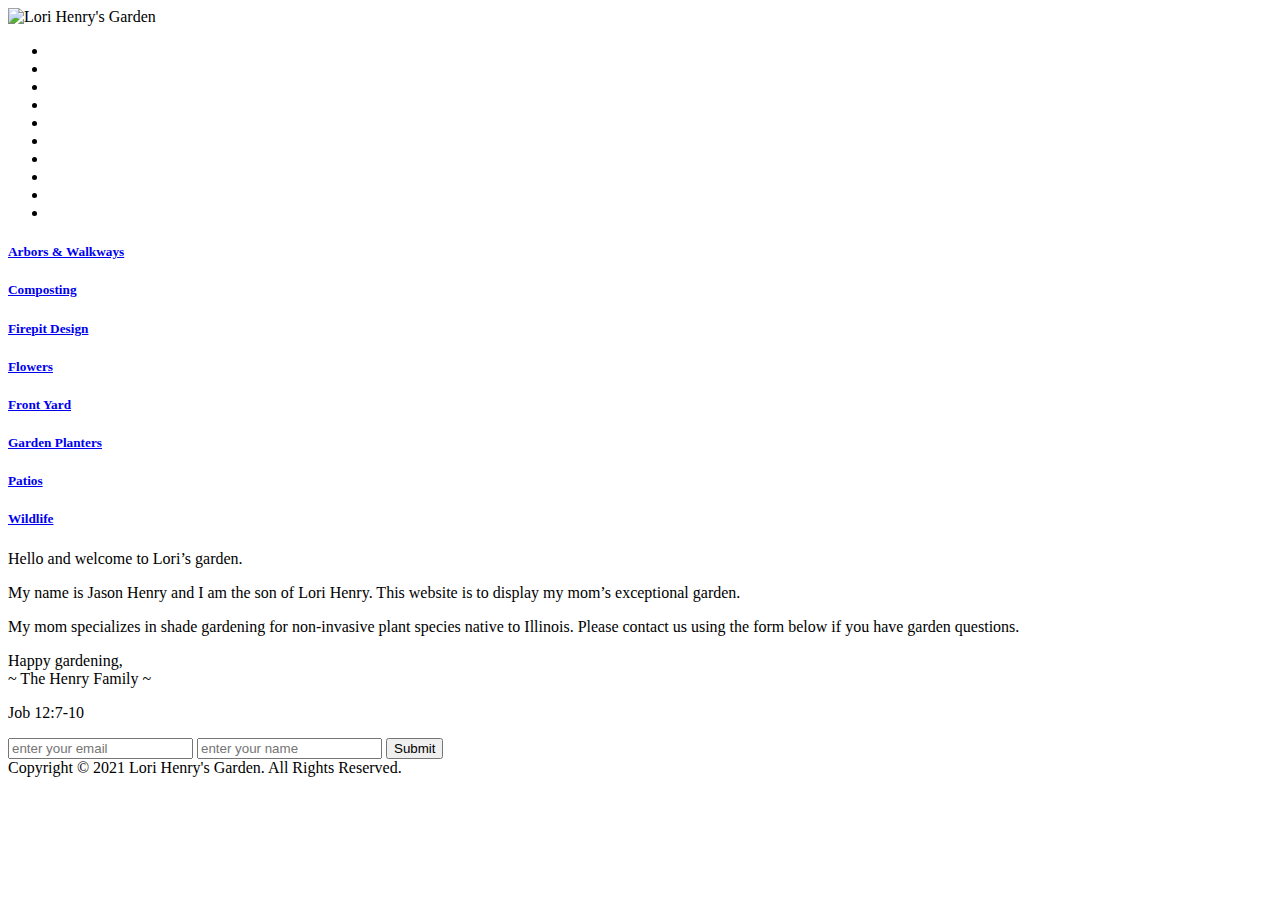
==== commit 54a88d50: "Update index.html" ====
--- a/index.html
+++ b/index.html
@@ -306,12 +306,11 @@
 			</p>
 		</main>
 
-		<form>
-			<h3>
-				Get in Touch
-			</h3>
-			<div class="inbound-form-wrapper" id="form_5409" data-path="https://app.99inbound.com/i/55541f34-42a5-42d1-a325-71e8ab475796" data-token="WFdM6vfMWcAneLXO3OiWAAtt">
-			</div>
+		<form 
+		      	action="https://app.99inbound.com/api/e/6RdQhkz8" method="POST" target="_blank">
+  			<input type="email" name="email" placeholder="enter your email">
+ 			<input type="text" name="name" placeholder="enter your name">
+  			<button>Submit</button>
 		</form>
 
 		<footer>
